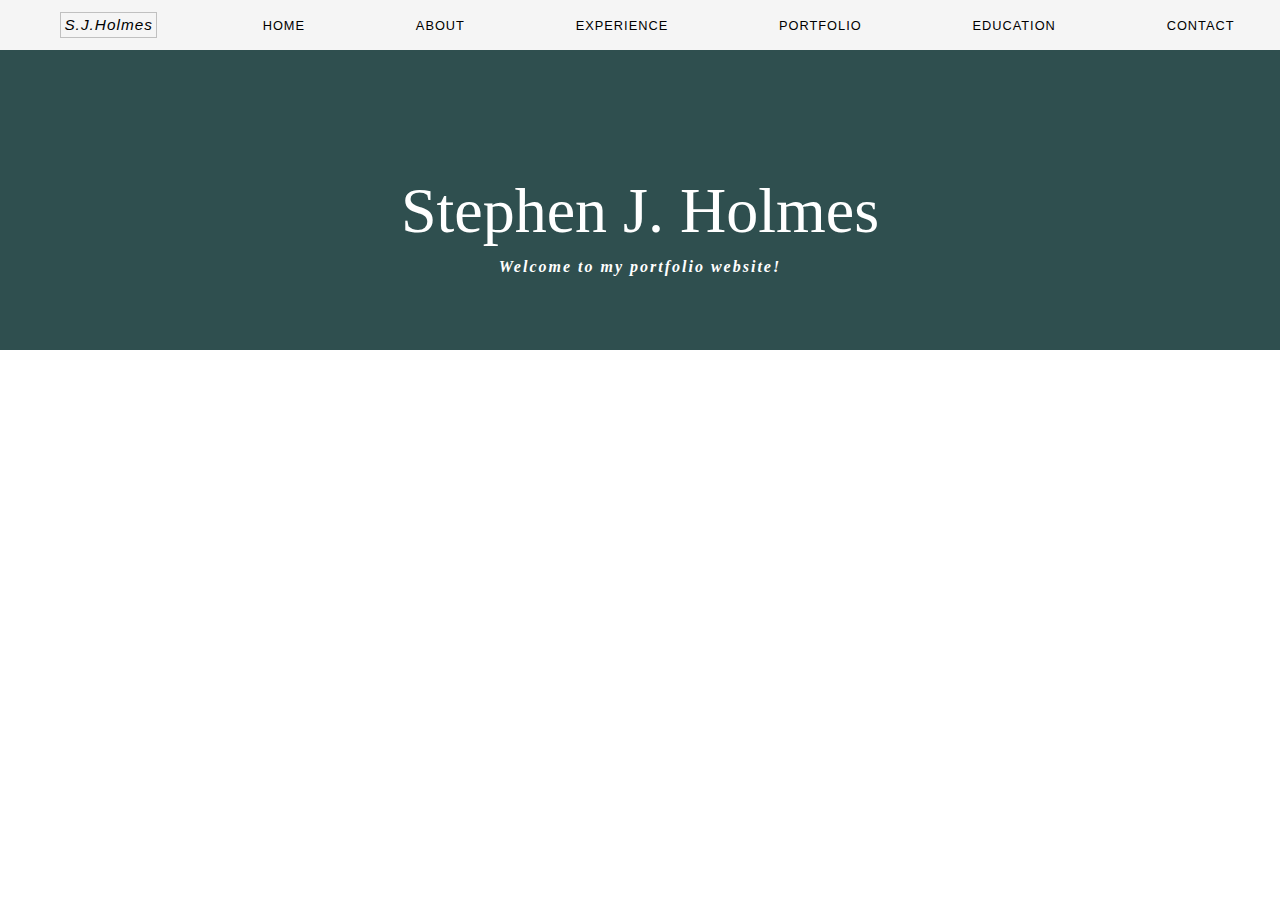
==== PortfolioWebsite/index.html @ 676b8929 "Basic Website Commit" ====
﻿<!DOCTYPE html>

<html lang="en">
<head>
    <meta charset="utf-8" />
    <title>TypeScript HTML App</title>
    <link rel="stylesheet" href="app.css" type="text/css" />
    <script src="app.js"></script>
    <script src="https://code.jquery.com/jquery-1.10.2.js"></script>
</head>
<body>
<div id="nav-placeholder"></div>

<script>
    $(function() {
        $("#nav-placeholder").load("NavigationBar.html");
    });
</script>

<div id="index-content">
    <div id="name">Stephen J. Holmes</div>
    <div id="welcome-message">Welcome to my portfolio website!</div>
</div>    
</body>
</html>
---- PortfolioWebsite/app.css ----
﻿body {
    font-family: Montserrat,"Helvetica Neue",Helvetica,Arial,sans-serif;
    margin: 0;
}

span {
    font-style: italic;
}

#index-content {
    background-color: darkslategrey;
    width: 100%;
    margin: 0;
    display: flex;
    flex-direction: column;
    justify-content: center;
    float: left;
    margin-top: 50px;
    text-align: center;
    height: 300px;
    font-family: "Volkhov",serif;
    color: white;
}

#name {
    font-size: 4em;
    padding-top: 50px;
}

#welcome-message {
    letter-spacing: 2px;
    padding-top: 10px;
    font-style: italic;
    font-weight: bold;
}
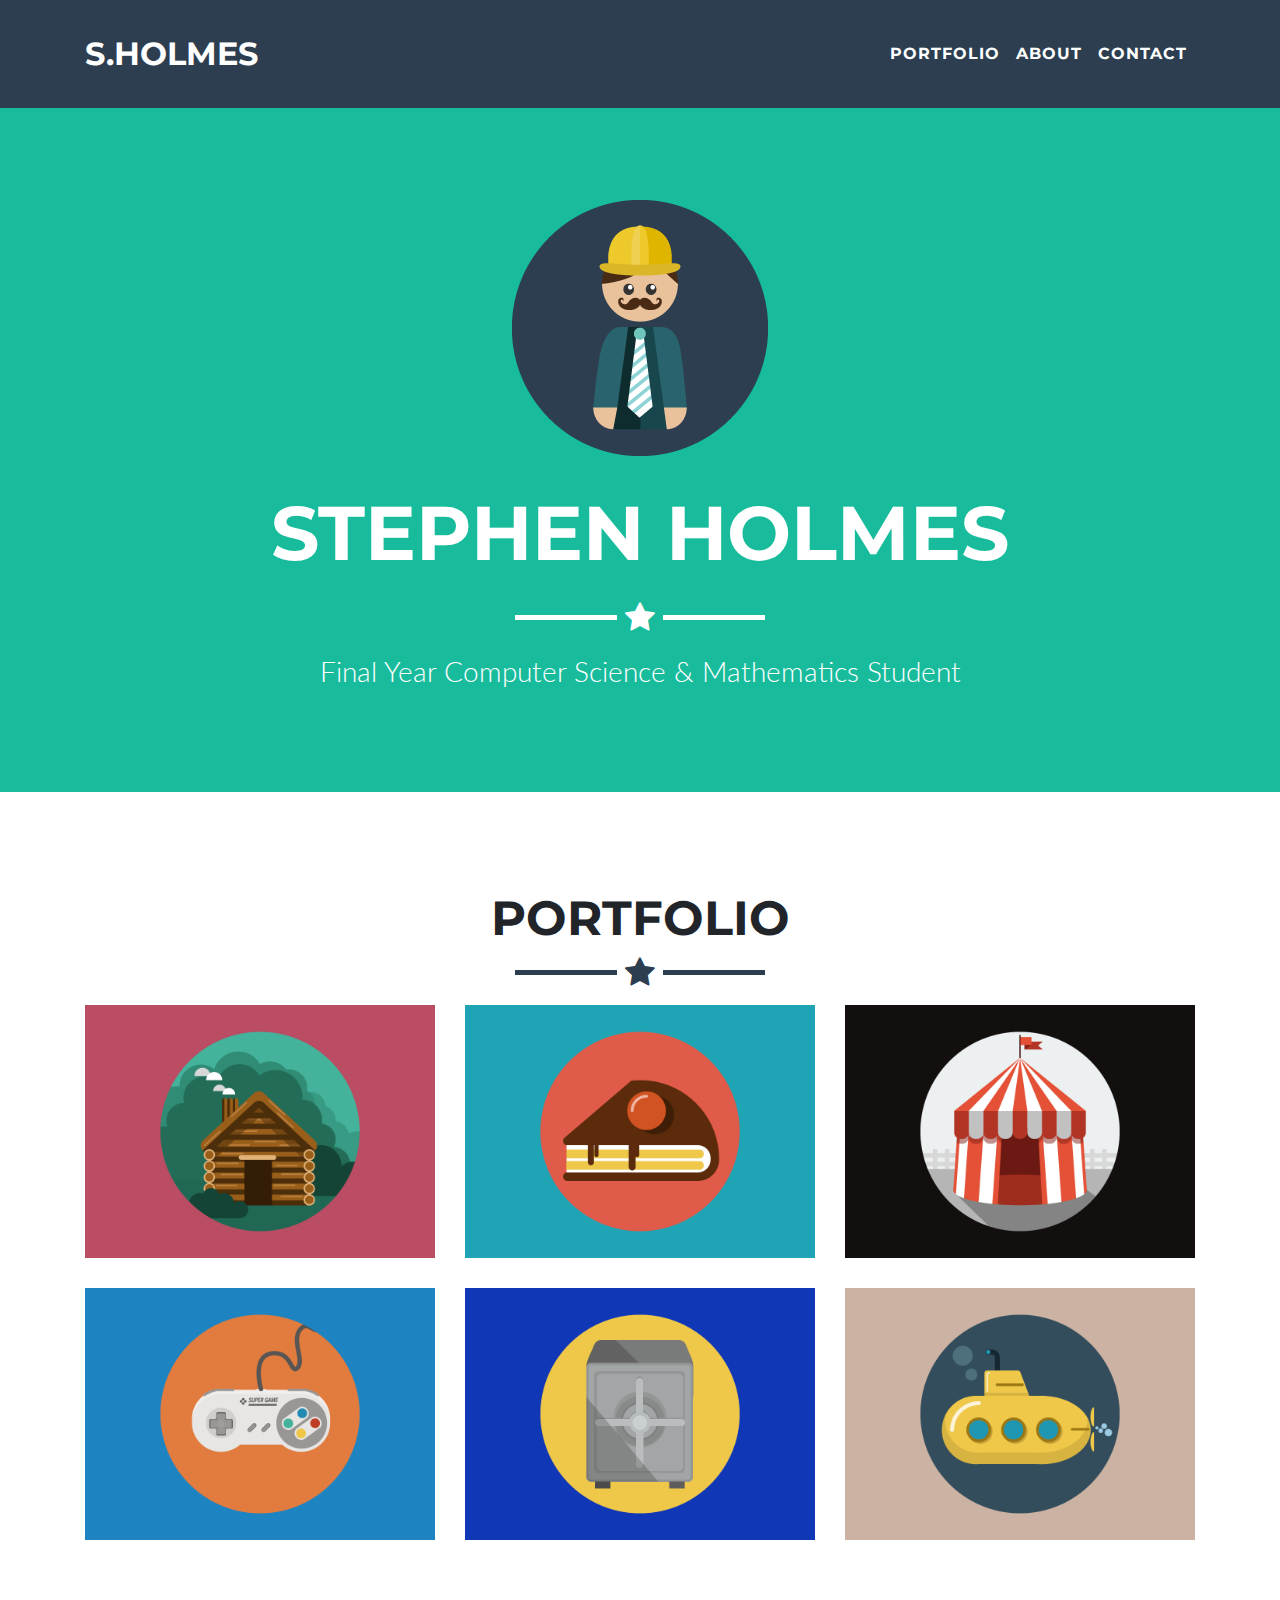
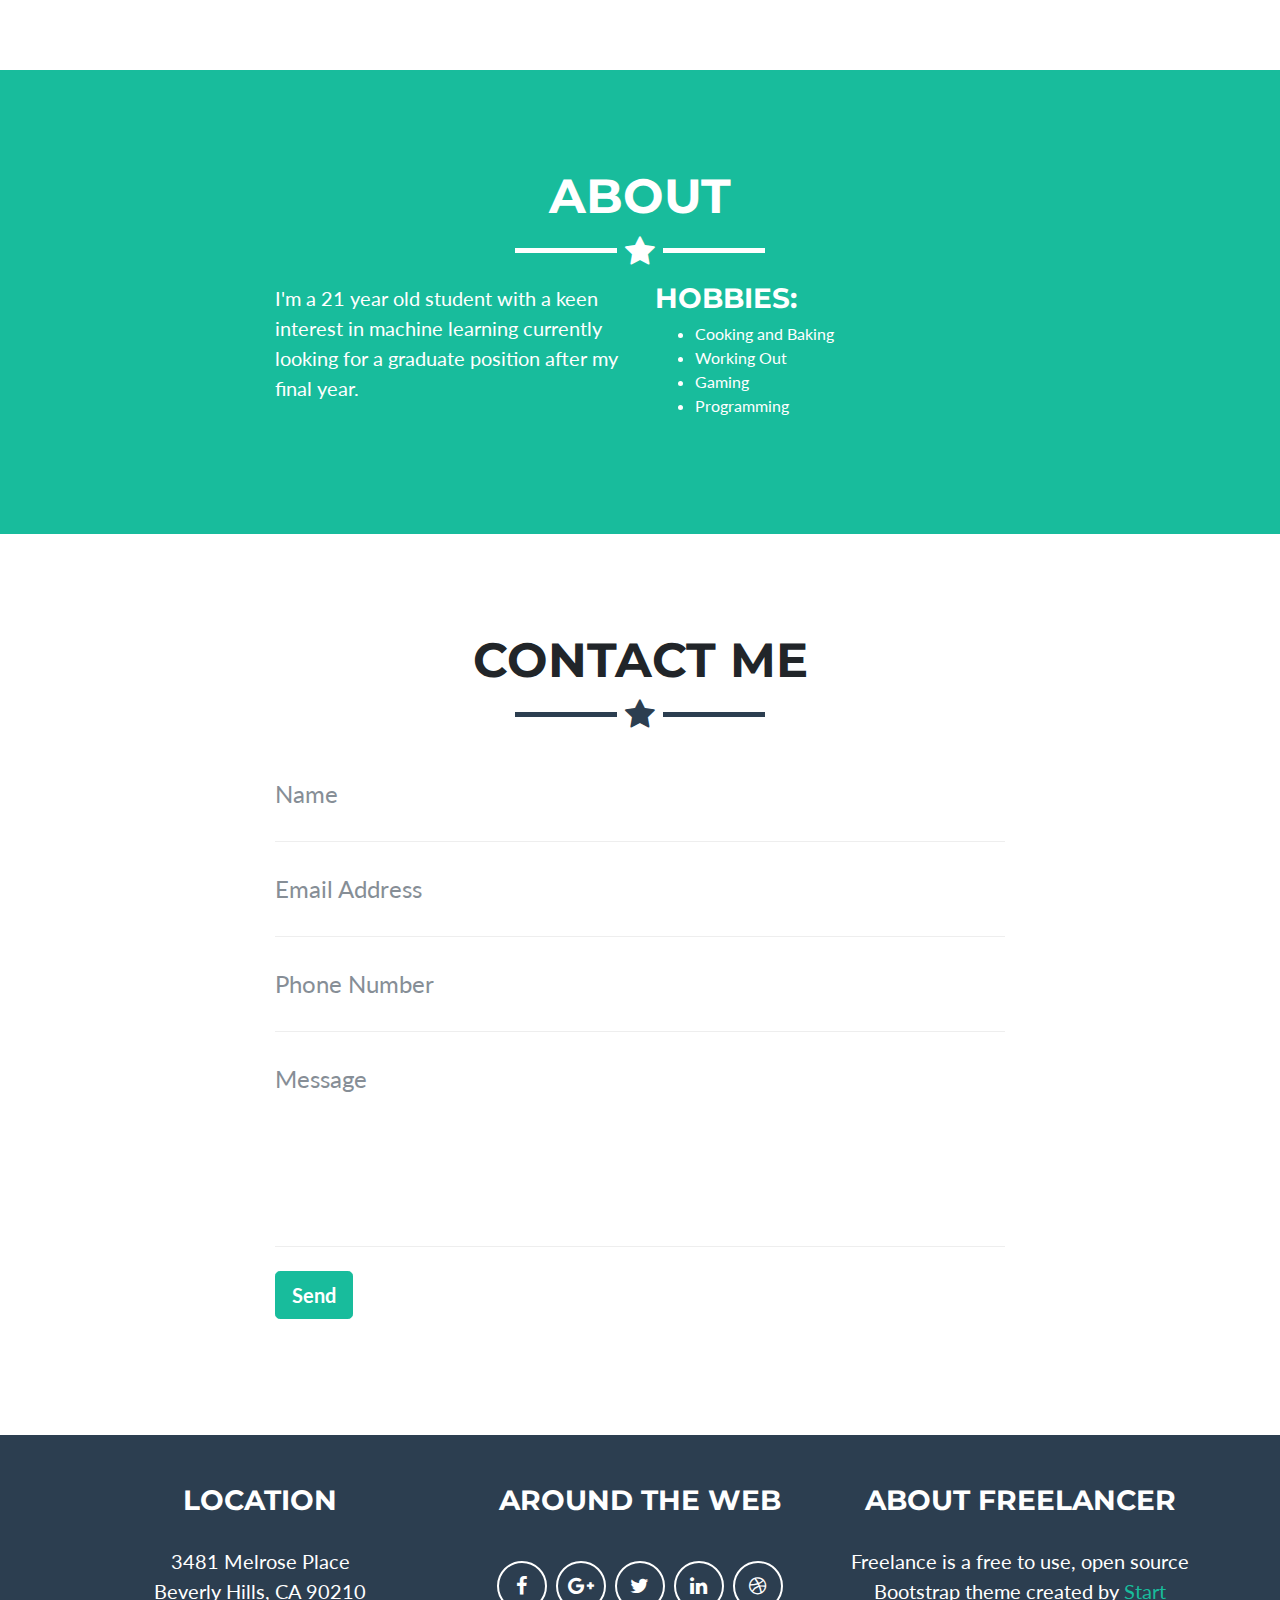
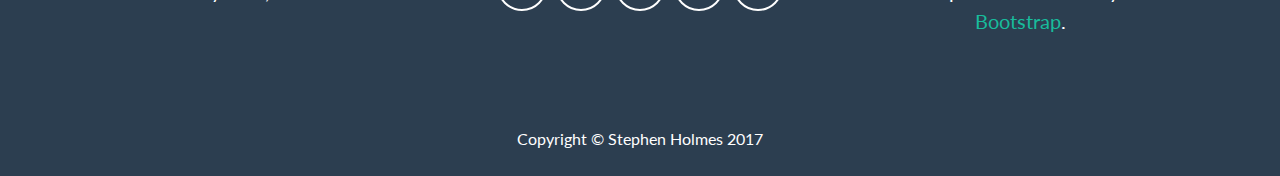
==== commit 1d38a784: "Basic template design" ====
--- a/PortfolioWebsite/index.html
+++ b/PortfolioWebsite/index.html
@@ -1,25 +1,554 @@
 ﻿<!DOCTYPE html>
-
 <html lang="en">
-<head>
-    <meta charset="utf-8" />
-    <title>TypeScript HTML App</title>
-    <link rel="stylesheet" href="app.css" type="text/css" />
-    <script src="app.js"></script>
-    <script src="https://code.jquery.com/jquery-1.10.2.js"></script>
-</head>
-<body>
-<div id="nav-placeholder"></div>
-
-<script>
-    $(function() {
-        $("#nav-placeholder").load("NavigationBar.html");
-    });
-</script>
-
-<div id="index-content">
-    <div id="name">Stephen J. Holmes</div>
-    <div id="welcome-message">Welcome to my portfolio website!</div>
-</div>    
-</body>
+
+  <head>
+
+    <meta charset="utf-8">
+    <meta name="viewport" content="width=device-width, initial-scale=1, shrink-to-fit=no">
+    <meta name="description" content="">
+    <meta name="author" content="">
+
+    <title>Freelancer - Start Bootstrap Theme</title>
+
+    <!-- Bootstrap core CSS -->
+    <link href="vendor/bootstrap/css/bootstrap.min.css" rel="stylesheet">
+
+    <!-- Custom fonts for this template -->
+    <link href="vendor/font-awesome/css/font-awesome.min.css" rel="stylesheet" type="text/css">
+    <link href="https://fonts.googleapis.com/css?family=Montserrat:400,700" rel="stylesheet" type="text/css">
+    <link href="https://fonts.googleapis.com/css?family=Lato:400,700,400italic,700italic" rel="stylesheet" type="text/css">
+
+    <!-- Custom styles for this template -->
+    <link href="css/freelancer.min.css" rel="stylesheet">
+
+  </head>
+
+  <body id="page-top">
+
+    <!-- Navigation -->
+    <nav class="navbar navbar-expand-lg navbar-light fixed-top" id="mainNav">
+      <div class="container">
+        <a class="navbar-brand js-scroll-trigger" href="#page-top">S.Holmes</a>
+        <button class="navbar-toggler navbar-toggler-right" type="button" data-toggle="collapse" data-target="#navbarResponsive" aria-controls="navbarResponsive" aria-expanded="false" aria-label="Toggle navigation">
+          Menu
+          <i class="fa fa-bars"></i>
+        </button>
+        <div class="collapse navbar-collapse" id="navbarResponsive">
+          <ul class="navbar-nav ml-auto">
+            <li class="nav-item">
+              <a class="nav-link js-scroll-trigger" href="#portfolio">Portfolio</a>
+            </li>
+            <li class="nav-item">
+              <a class="nav-link js-scroll-trigger" href="#about">About</a>
+            </li>
+            <li class="nav-item">
+              <a class="nav-link js-scroll-trigger" href="#contact">Contact</a>
+            </li>
+          </ul>
+        </div>
+      </div>
+    </nav>
+
+    <!-- Header -->
+    <header class="masthead">
+      <div class="container">
+        <img class="img-fluid" src="img/profile.png" alt="">
+        <div class="intro-text">
+          <span class="name">Stephen Holmes</span>
+          <hr class="star-light">
+          <span class="skills">Final Year Computer Science &amp; Mathematics Student</span>
+        </div>
+      </div>
+    </header>
+
+    <!-- Portfolio Grid Section -->
+    <section id="portfolio">
+      <div class="container">
+        <h2 class="text-center">Portfolio</h2>
+        <hr class="star-primary">
+        <div class="row">
+          <div class="col-sm-4 portfolio-item">
+            <a class="portfolio-link" href="#portfolioModal1" data-toggle="modal">
+              <div class="caption">
+                <div class="caption-content">
+                  <i class="fa fa-search-plus fa-3x"></i>
+                </div>
+              </div>
+              <img class="img-fluid" src="img/portfolio/cabin.png" alt="">
+            </a>
+          </div>
+          <div class="col-sm-4 portfolio-item">
+            <a class="portfolio-link" href="#portfolioModal2" data-toggle="modal">
+              <div class="caption">
+                <div class="caption-content">
+                  <i class="fa fa-search-plus fa-3x"></i>
+                </div>
+              </div>
+              <img class="img-fluid" src="img/portfolio/cake.png" alt="">
+            </a>
+          </div>
+          <div class="col-sm-4 portfolio-item">
+            <a class="portfolio-link" href="#portfolioModal3" data-toggle="modal">
+              <div class="caption">
+                <div class="caption-content">
+                  <i class="fa fa-search-plus fa-3x"></i>
+                </div>
+              </div>
+              <img class="img-fluid" src="img/portfolio/circus.png" alt="">
+            </a>
+          </div>
+          <div class="col-sm-4 portfolio-item">
+            <a class="portfolio-link" href="#portfolioModal4" data-toggle="modal">
+              <div class="caption">
+                <div class="caption-content">
+                  <i class="fa fa-search-plus fa-3x"></i>
+                </div>
+              </div>
+              <img class="img-fluid" src="img/portfolio/game.png" alt="">
+            </a>
+          </div>
+          <div class="col-sm-4 portfolio-item">
+            <a class="portfolio-link" href="#portfolioModal5" data-toggle="modal">
+              <div class="caption">
+                <div class="caption-content">
+                  <i class="fa fa-search-plus fa-3x"></i>
+                </div>
+              </div>
+              <img class="img-fluid" src="img/portfolio/safe.png" alt="">
+            </a>
+          </div>
+          <div class="col-sm-4 portfolio-item">
+            <a class="portfolio-link" href="#portfolioModal6" data-toggle="modal">
+              <div class="caption">
+                <div class="caption-content">
+                  <i class="fa fa-search-plus fa-3x"></i>
+                </div>
+              </div>
+              <img class="img-fluid" src="img/portfolio/submarine.png" alt="">
+            </a>
+          </div>
+        </div>
+      </div>
+    </section>
+
+    <!-- About Section -->
+    <section class="success" id="about">
+      <div class="container">
+        <h2 class="text-center">About</h2>
+        <hr class="star-light">
+        <div class="row">
+          <div class="col-lg-4 ml-auto">
+            <p>I'm a 21 year old student with a keen interest in machine learning currently looking for a graduate position after my final year.</p>
+          </div>
+          <div class="col-lg-4 mr-auto">
+            <h3>Hobbies:</h3>
+            <ul>
+                <li>Cooking and Baking</li>
+                <li>Working Out</li>
+                <li>Gaming</li>
+                <li>Programming</li>                
+            </ul>
+          </div>
+        </div>
+      </div>
+    </section>
+
+    <!-- Contact Section -->
+    <section id="contact">
+      <div class="container">
+        <h2 class="text-center">Contact Me</h2>
+        <hr class="star-primary">
+        <div class="row">
+          <div class="col-lg-8 mx-auto">
+            <!-- To configure the contact form email address, go to mail/contact_me.php and update the email address in the PHP file on line 19. -->
+            <!-- The form should work on most web servers, but if the form is not working you may need to configure your web server differently. -->
+            <form name="sentMessage" id="contactForm" novalidate>
+              <div class="control-group">
+                <div class="form-group floating-label-form-group controls">
+                  <label>Name</label>
+                  <input class="form-control" id="name" type="text" placeholder="Name" required data-validation-required-message="Please enter your name.">
+                  <p class="help-block text-danger"></p>
+                </div>
+              </div>
+              <div class="control-group">
+                <div class="form-group floating-label-form-group controls">
+                  <label>Email Address</label>
+                  <input class="form-control" id="email" type="email" placeholder="Email Address" required data-validation-required-message="Please enter your email address.">
+                  <p class="help-block text-danger"></p>
+                </div>
+              </div>
+              <div class="control-group">
+                <div class="form-group floating-label-form-group controls">
+                  <label>Phone Number</label>
+                  <input class="form-control" id="phone" type="tel" placeholder="Phone Number" required data-validation-required-message="Please enter your phone number.">
+                  <p class="help-block text-danger"></p>
+                </div>
+              </div>
+              <div class="control-group">
+                <div class="form-group floating-label-form-group controls">
+                  <label>Message</label>
+                  <textarea class="form-control" id="message" rows="5" placeholder="Message" required data-validation-required-message="Please enter a message."></textarea>
+                  <p class="help-block text-danger"></p>
+                </div>
+              </div>
+              <br>
+              <div id="success"></div>
+              <div class="form-group">
+                <button type="submit" class="btn btn-success btn-lg" id="sendMessageButton">Send</button>
+              </div>
+            </form>
+          </div>
+        </div>
+      </div>
+    </section>
+
+    <!-- Footer -->
+    <footer class="text-center">
+      <div class="footer-above">
+        <div class="container">
+          <div class="row">
+            <div class="footer-col col-md-4">
+              <h3>Location</h3>
+              <p>3481 Melrose Place
+                <br>Beverly Hills, CA 90210</p>
+            </div>
+            <div class="footer-col col-md-4">
+              <h3>Around the Web</h3>
+              <ul class="list-inline">
+                <li class="list-inline-item">
+                  <a class="btn-social btn-outline" href="#">
+                    <i class="fa fa-fw fa-facebook"></i>
+                  </a>
+                </li>
+                <li class="list-inline-item">
+                  <a class="btn-social btn-outline" href="#">
+                    <i class="fa fa-fw fa-google-plus"></i>
+                  </a>
+                </li>
+                <li class="list-inline-item">
+                  <a class="btn-social btn-outline" href="#">
+                    <i class="fa fa-fw fa-twitter"></i>
+                  </a>
+                </li>
+                <li class="list-inline-item">
+                  <a class="btn-social btn-outline" href="#">
+                    <i class="fa fa-fw fa-linkedin"></i>
+                  </a>
+                </li>
+                <li class="list-inline-item">
+                  <a class="btn-social btn-outline" href="#">
+                    <i class="fa fa-fw fa-dribbble"></i>
+                  </a>
+                </li>
+              </ul>
+            </div>
+            <div class="footer-col col-md-4">
+              <h3>About Freelancer</h3>
+              <p>Freelance is a free to use, open source Bootstrap theme created by
+                <a href="http://startbootstrap.com">Start Bootstrap</a>.</p>
+            </div>
+          </div>
+        </div>
+      </div>
+      <div class="footer-below">
+        <div class="container">
+          <div class="row">
+            <div class="col-lg-12">
+              Copyright &copy; Stephen Holmes 2017
+            </div>
+          </div>
+        </div>
+      </div>
+    </footer>
+
+    <!-- Scroll to Top Button (Only visible on small and extra-small screen sizes) -->
+    <div class="scroll-top d-lg-none">
+      <a class="btn btn-primary js-scroll-trigger" href="#page-top">
+        <i class="fa fa-chevron-up"></i>
+      </a>
+    </div>
+
+    <!-- Portfolio Modals -->
+    <div class="portfolio-modal modal fade" id="portfolioModal1" tabindex="-1" role="dialog" aria-hidden="true">
+      <div class="modal-dialog" role="document">
+        <div class="modal-content">
+          <div class="close-modal" data-dismiss="modal">
+            <div class="lr">
+              <div class="rl"></div>
+            </div>
+          </div>
+          <div class="container">
+            <div class="row">
+              <div class="col-lg-8 mx-auto">
+                <div class="modal-body">
+                  <h2>Project Title</h2>
+                  <hr class="star-primary">
+                  <img class="img-fluid img-centered" src="img/portfolio/cabin.png" alt="">
+                  <p>Use this area of the page to describe your project. The icon above is part of a free icon set by
+                    <a href="https://sellfy.com/p/8Q9P/jV3VZ/">Flat Icons</a>. On their website, you can download their free set with 16 icons, or you can purchase the entire set with 146 icons for only $12!</p>
+                  <ul class="list-inline item-details">
+                    <li>Client:
+                      <strong>
+                        <a href="http://startbootstrap.com">Start Bootstrap</a>
+                      </strong>
+                    </li>
+                    <li>Date:
+                      <strong>
+                        <a href="http://startbootstrap.com">April 2014</a>
+                      </strong>
+                    </li>
+                    <li>Service:
+                      <strong>
+                        <a href="http://startbootstrap.com">Web Development</a>
+                      </strong>
+                    </li>
+                  </ul>
+                  <button class="btn btn-success" type="button" data-dismiss="modal">
+                    <i class="fa fa-times"></i>
+                    Close</button>
+                </div>
+              </div>
+            </div>
+          </div>
+        </div>
+      </div>
+    </div>
+    <div class="portfolio-modal modal fade" id="portfolioModal2" tabindex="-1" role="dialog" aria-hidden="true">
+      <div class="modal-dialog" role="document">
+        <div class="modal-content">
+          <div class="close-modal" data-dismiss="modal">
+            <div class="lr">
+              <div class="rl"></div>
+            </div>
+          </div>
+          <div class="container">
+            <div class="row">
+              <div class="col-lg-8 mx-auto">
+                <div class="modal-body">
+                  <h2>Project Title</h2>
+                  <hr class="star-primary">
+                  <img class="img-fluid img-centered" src="img/portfolio/cake.png" alt="">
+                  <p>Use this area of the page to describe your project. The icon above is part of a free icon set by
+                    <a href="https://sellfy.com/p/8Q9P/jV3VZ/">Flat Icons</a>. On their website, you can download their free set with 16 icons, or you can purchase the entire set with 146 icons for only $12!</p>
+                  <ul class="list-inline item-details">
+                    <li>Client:
+                      <strong>
+                        <a href="http://startbootstrap.com">Start Bootstrap</a>
+                      </strong>
+                    </li>
+                    <li>Date:
+                      <strong>
+                        <a href="http://startbootstrap.com">April 2014</a>
+                      </strong>
+                    </li>
+                    <li>Service:
+                      <strong>
+                        <a href="http://startbootstrap.com">Web Development</a>
+                      </strong>
+                    </li>
+                  </ul>
+                  <button class="btn btn-success" type="button" data-dismiss="modal">
+                    <i class="fa fa-times"></i>
+                    Close</button>
+                </div>
+              </div>
+            </div>
+          </div>
+        </div>
+      </div>
+    </div>
+    <div class="portfolio-modal modal fade" id="portfolioModal3" tabindex="-1" role="dialog" aria-hidden="true">
+      <div class="modal-dialog" role="document">
+        <div class="modal-content">
+          <div class="close-modal" data-dismiss="modal">
+            <div class="lr">
+              <div class="rl"></div>
+            </div>
+          </div>
+          <div class="container">
+            <div class="row">
+              <div class="col-lg-8 mx-auto">
+                <div class="modal-body">
+                  <h2>Project Title</h2>
+                  <hr class="star-primary">
+                  <img class="img-fluid img-centered" src="img/portfolio/circus.png" alt="">
+                  <p>Use this area of the page to describe your project. The icon above is part of a free icon set by
+                    <a href="https://sellfy.com/p/8Q9P/jV3VZ/">Flat Icons</a>. On their website, you can download their free set with 16 icons, or you can purchase the entire set with 146 icons for only $12!</p>
+                  <ul class="list-inline item-details">
+                    <li>Client:
+                      <strong>
+                        <a href="http://startbootstrap.com">Start Bootstrap</a>
+                      </strong>
+                    </li>
+                    <li>Date:
+                      <strong>
+                        <a href="http://startbootstrap.com">April 2014</a>
+                      </strong>
+                    </li>
+                    <li>Service:
+                      <strong>
+                        <a href="http://startbootstrap.com">Web Development</a>
+                      </strong>
+                    </li>
+                  </ul>
+                  <button class="btn btn-success" type="button" data-dismiss="modal">
+                    <i class="fa fa-times"></i>
+                    Close</button>
+                </div>
+              </div>
+            </div>
+          </div>
+        </div>
+      </div>
+    </div>
+    <div class="portfolio-modal modal fade" id="portfolioModal4" tabindex="-1" role="dialog" aria-hidden="true">
+      <div class="modal-dialog" role="document">
+        <div class="modal-content">
+          <div class="close-modal" data-dismiss="modal">
+            <div class="lr">
+              <div class="rl"></div>
+            </div>
+          </div>
+          <div class="container">
+            <div class="row">
+              <div class="col-lg-8 mx-auto">
+                <div class="modal-body">
+                  <h2>Project Title</h2>
+                  <hr class="star-primary">
+                  <img class="img-fluid img-centered" src="img/portfolio/game.png" alt="">
+                  <p>Use this area of the page to describe your project. The icon above is part of a free icon set by
+                    <a href="https://sellfy.com/p/8Q9P/jV3VZ/">Flat Icons</a>. On their website, you can download their free set with 16 icons, or you can purchase the entire set with 146 icons for only $12!</p>
+                  <ul class="list-inline item-details">
+                    <li>Client:
+                      <strong>
+                        <a href="http://startbootstrap.com">Start Bootstrap</a>
+                      </strong>
+                    </li>
+                    <li>Date:
+                      <strong>
+                        <a href="http://startbootstrap.com">April 2014</a>
+                      </strong>
+                    </li>
+                    <li>Service:
+                      <strong>
+                        <a href="http://startbootstrap.com">Web Development</a>
+                      </strong>
+                    </li>
+                  </ul>
+                  <button class="btn btn-success" type="button" data-dismiss="modal">
+                    <i class="fa fa-times"></i>
+                    Close</button>
+                </div>
+              </div>
+            </div>
+          </div>
+        </div>
+      </div>
+    </div>
+    <div class="portfolio-modal modal fade" id="portfolioModal5" tabindex="-1" role="dialog" aria-hidden="true">
+      <div class="modal-dialog" role="document">
+        <div class="modal-content">
+          <div class="close-modal" data-dismiss="modal">
+            <div class="lr">
+              <div class="rl"></div>
+            </div>
+          </div>
+          <div class="container">
+            <div class="row">
+              <div class="col-lg-8 mx-auto">
+                <div class="modal-body">
+                  <h2>Project Title</h2>
+                  <hr class="star-primary">
+                  <img class="img-fluid img-centered" src="img/portfolio/safe.png" alt="">
+                  <p>Use this area of the page to describe your project. The icon above is part of a free icon set by
+                    <a href="https://sellfy.com/p/8Q9P/jV3VZ/">Flat Icons</a>. On their website, you can download their free set with 16 icons, or you can purchase the entire set with 146 icons for only $12!</p>
+                  <ul class="list-inline item-details">
+                    <li>Client:
+                      <strong>
+                        <a href="http://startbootstrap.com">Start Bootstrap</a>
+                      </strong>
+                    </li>
+                    <li>Date:
+                      <strong>
+                        <a href="http://startbootstrap.com">April 2014</a>
+                      </strong>
+                    </li>
+                    <li>Service:
+                      <strong>
+                        <a href="http://startbootstrap.com">Web Development</a>
+                      </strong>
+                    </li>
+                  </ul>
+                  <button class="btn btn-success" type="button" data-dismiss="modal">
+                    <i class="fa fa-times"></i>
+                    Close</button>
+                </div>
+              </div>
+            </div>
+          </div>
+        </div>
+      </div>
+    </div>
+    <div class="portfolio-modal modal fade" id="portfolioModal6" tabindex="-1" role="dialog" aria-hidden="true">
+      <div class="modal-dialog" role="document">
+        <div class="modal-content">
+          <div class="close-modal" data-dismiss="modal">
+            <div class="lr">
+              <div class="rl"></div>
+            </div>
+          </div>
+          <div class="container">
+            <div class="row">
+              <div class="col-lg-8 mx-auto">
+                <div class="modal-body">
+                  <h2>Project Title</h2>
+                  <hr class="star-primary">
+                  <img class="img-fluid img-centered" src="img/portfolio/submarine.png" alt="">
+                  <p>Use this area of the page to describe your project. The icon above is part of a free icon set by
+                    <a href="https://sellfy.com/p/8Q9P/jV3VZ/">Flat Icons</a>. On their website, you can download their free set with 16 icons, or you can purchase the entire set with 146 icons for only $12!</p>
+                  <ul class="list-inline item-details">
+                    <li>Client:
+                      <strong>
+                        <a href="http://startbootstrap.com">Start Bootstrap</a>
+                      </strong>
+                    </li>
+                    <li>Date:
+                      <strong>
+                        <a href="http://startbootstrap.com">April 2014</a>
+                      </strong>
+                    </li>
+                    <li>Service:
+                      <strong>
+                        <a href="http://startbootstrap.com">Web Development</a>
+                      </strong>
+                    </li>
+                  </ul>
+                  <button class="btn btn-success" type="button" data-dismiss="modal">
+                    <i class="fa fa-times"></i>
+                    Close</button>
+                </div>
+              </div>
+            </div>
+          </div>
+        </div>
+      </div>
+    </div>
+
+    <!-- Bootstrap core JavaScript -->
+    <script src="vendor/jquery/jquery.min.js"></script>
+    <script src="vendor/popper/popper.min.js"></script>
+    <script src="vendor/bootstrap/js/bootstrap.min.js"></script>
+
+    <!-- Plugin JavaScript -->
+    <script src="vendor/jquery-easing/jquery.easing.min.js"></script>
+
+    <!-- Contact Form JavaScript -->
+    <script src="js/jqBootstrapValidation.js"></script>
+    <script src="js/contact_me.js"></script>
+
+    <!-- Custom scripts for this template -->
+    <script src="js/freelancer.min.js"></script>
+
+  </body>
+
 </html>
--- a/PortfolioWebsite/css/freelancer.min.css
+++ b/PortfolioWebsite/css/freelancer.min.css
@@ -0,0 +1,5 @@
+/*!
+ * Start Bootstrap - Freelancer v4.0.0-beta (http://startbootstrap.com/template-overviews/freelancer)
+ * Copyright 2013-2017 Start Bootstrap
+ * Licensed under MIT (https://github.com/BlackrockDigital/startbootstrap-freelancer/blob/master/LICENSE)
+ */body{font-family:Lato,'Helvetica Neue',Helvetica,Arial,sans-serif;overflow-x:hidden}p{font-size:20px}p.small{font-size:16px}a,a.active,a:active,a:focus,a:hover{color:#18bc9c;outline:0}h1,h2,h3,h4,h5,h6{font-family:Montserrat,'Helvetica Neue',Helvetica,Arial,sans-serif;font-weight:700;text-transform:uppercase}hr.star-light,hr.star-primary{max-width:250px;margin:25px auto 30px;padding:0;text-align:center;border:none;border-top:solid 5px}hr.star-light:after,hr.star-primary:after{font-family:FontAwesome;font-size:2em;position:relative;top:-.8em;display:inline-block;padding:0 .25em;content:'\f005'}hr.star-light{border-color:#fff}hr.star-light:after{color:#fff;background-color:#18bc9c}hr.star-primary{border-color:#2c3e50}hr.star-primary:after{color:#2c3e50;background-color:#fff}.img-centered{margin:0 auto}section{padding:100px 0}section h2{font-size:3em;margin:0}section.success{color:#fff;background:#18bc9c}@media (max-width:767px){section{padding:75px 0}section.first{padding-top:75px}}.scroll-top{position:fixed;z-index:1049;right:2%;bottom:2%;width:50px;height:50px}.scroll-top .btn{font-size:16px;line-height:28px;width:50px;height:50px;text-align:center;border-radius:100%}.scroll-top .btn:focus{outline:0}#mainNav{font-family:Montserrat,'Helvetica Neue',Helvetica,Arial,sans-serif;font-weight:700;text-transform:uppercase;border:none;background:#2c3e50}#mainNav a:focus{outline:0}#mainNav .navbar-brand{font-size:1.1rem;color:#fff}#mainNav .navbar-brand.active,#mainNav .navbar-brand:active,#mainNav .navbar-brand:focus,#mainNav .navbar-brand:hover{color:#fff}#mainNav .navbar-nav{letter-spacing:1px}#mainNav .navbar-nav li.nav-item a.nav-link{color:#fff}#mainNav .navbar-nav li.nav-item a.nav-link:hover{color:#18bc9c;outline:0}#mainNav .navbar-nav li.nav-item a.nav-link:active,#mainNav .navbar-nav li.nav-item a.nav-link:focus{color:#fff}#mainNav .navbar-toggler{font-size:14px;padding:11px;text-transform:uppercase;color:#fff;border-color:#fff}#mainNav .navbar-toggler:focus,#mainNav .navbar-toggler:hover{color:#fff;border-color:#18bc9c;background-color:#18bc9c}@media (min-width:992px){#mainNav{padding-top:25px;padding-bottom:25px;-webkit-transition:padding-top .3s,padding-bottom .3s;-moz-transition:padding-top .3s,padding-bottom .3s;transition:padding-top .3s,padding-bottom .3s}#mainNav .navbar-brand{font-size:2em;-webkit-transition:all .3s;-moz-transition:all .3s;transition:all .3s}#mainNav .navbar-nav>li.nav-item>a.nav-link.active{color:#fff;border-radius:3px;background:#18bc9c}#mainNav .navbar-nav>li.nav-item>a.nav-link.active:active,#mainNav .navbar-nav>li.nav-item>a.nav-link.active:focus,#mainNav .navbar-nav>li.nav-item>a.nav-link.active:hover{color:#fff;background:#18bc9c}#mainNav.navbar-shrink{padding-top:10px;padding-bottom:10px}#mainNav.navbar-shrink .navbar-brand{font-size:1.5em}}header.masthead{padding-top:100px;padding-bottom:50px;text-align:center;color:#fff;background:#18bc9c}header.masthead img{display:block;margin:0 auto 20px}header.masthead .intro-text .name{font-family:Montserrat,'Helvetica Neue',Helvetica,Arial,sans-serif;font-size:2em;font-weight:700;display:block;text-transform:uppercase}header.masthead .intro-text .skills{font-size:1.25em;font-weight:300}@media (min-width:768px){header.masthead{padding-top:200px;padding-bottom:100px}header.masthead .intro-text .name{font-size:4.75em}header.masthead .intro-text .skills{font-size:1.75em}}#portfolio .portfolio-item{right:0;margin:0 0 15px}#portfolio .portfolio-item .portfolio-link{position:relative;display:block;max-width:400px;margin:0 auto;cursor:pointer}#portfolio .portfolio-item .portfolio-link .caption{position:absolute;width:100%;height:100%;-webkit-transition:all ease .5s;-moz-transition:all ease .5s;transition:all ease .5s;opacity:0;background:rgba(24,188,156,.9)}#portfolio .portfolio-item .portfolio-link .caption:hover{opacity:1}#portfolio .portfolio-item .portfolio-link .caption .caption-content{font-size:20px;position:absolute;top:50%;width:100%;height:20px;margin-top:-12px;text-align:center;color:#fff}#portfolio .portfolio-item .portfolio-link .caption .caption-content i{margin-top:-12px}#portfolio .portfolio-item .portfolio-link .caption .caption-content h3,#portfolio .portfolio-item .portfolio-link .caption .caption-content h4{margin:0}#portfolio *{z-index:2}@media (min-width:767px){#portfolio .portfolio-item{margin:0 0 30px}}.portfolio-modal .modal-dialog{max-width:100%;min-height:100%;margin:0;padding:0;text-align:center;border:none;border-radius:0;background-clip:border-box;-webkit-box-shadow:none;box-shadow:none}.portfolio-modal .modal-dialog .modal-content{padding:100px 0;border:0;border-radius:0}.portfolio-modal .modal-dialog .modal-content h2{font-size:3em;margin:0}.portfolio-modal .modal-dialog .modal-content img{margin-bottom:30px}.portfolio-modal .modal-dialog .modal-content .item-details{margin:30px 0}.portfolio-modal .close-modal{position:absolute;top:25px;right:25px;width:75px;height:75px;cursor:pointer;background-color:transparent}.portfolio-modal .close-modal:hover{opacity:.3}.portfolio-modal .close-modal .lr{z-index:1051;width:1px;height:75px;margin-left:35px;-webkit-transform:rotate(45deg);-ms-transform:rotate(45deg);transform:rotate(45deg);background-color:#2c3e50}.portfolio-modal .close-modal .lr .rl{z-index:1052;width:1px;height:75px;-webkit-transform:rotate(90deg);-ms-transform:rotate(90deg);transform:rotate(90deg);background-color:#2c3e50}.portfolio-modal .modal-backdrop{display:none;opacity:0}.floating-label-form-group{position:relative;margin-bottom:0;padding-bottom:.5em;border-bottom:1px solid #eee}.floating-label-form-group input,.floating-label-form-group textarea{font-size:1.5em;position:relative;z-index:1;padding-right:0;padding-left:0;resize:none;border:none;border-radius:0;background:0 0;box-shadow:none!important}.floating-label-form-group label{font-size:.85em;line-height:1.764705882em;position:relative;z-index:0;top:2em;display:block;margin:0;-webkit-transition:top .3s ease,opacity .3s ease;-moz-transition:top .3s ease,opacity .3s ease;-ms-transition:top .3s ease,opacity .3s ease;transition:top .3s ease,opacity .3s ease;vertical-align:middle;vertical-align:baseline;opacity:0}.floating-label-form-group:not(:first-child){padding-left:14px;border-left:1px solid #eee}.floating-label-form-group-with-value label{top:0;opacity:1}.floating-label-form-group-with-focus label{color:#18bc9c}form .row:first-child .floating-label-form-group{border-top:1px solid #eee}footer{color:#fff}footer h3{margin-bottom:30px}footer .footer-above{padding-top:50px;background-color:#2c3e50}footer .footer-col{margin-bottom:50px}footer .footer-below{padding:25px 0;background-color:#2c3e50}.btn-outline{font-size:20px;margin-top:15px;transition:all .3s ease-in-out;color:#fff;border:solid 2px #fff;background:0 0}.btn-outline.active,.btn-outline:active,.btn-outline:focus,.btn-outline:hover{color:#18bc9c;border:solid 2px #fff;background:#fff}.btn-primary{font-weight:700;color:#fff;border-color:#2c3e50;background-color:#2c3e50}.btn-primary.focus,.btn-primary:focus{color:#fff;border-color:#000;background-color:#1a252f}.btn-primary:hover{color:#fff;border-color:#161f29;background-color:#1a252f}.btn-primary.active,.btn-primary:active,.open>.btn-primary.dropdown-toggle{color:#fff;border-color:#161f29;background-color:#1a252f}.btn-primary.active.focus,.btn-primary.active:focus,.btn-primary.active:hover,.btn-primary:active.focus,.btn-primary:active:focus,.btn-primary:active:hover,.open>.btn-primary.dropdown-toggle.focus,.open>.btn-primary.dropdown-toggle:focus,.open>.btn-primary.dropdown-toggle:hover{color:#fff;border-color:#000;background-color:#0d1318}.btn-primary.active,.btn-primary:active,.open>.btn-primary.dropdown-toggle{background-image:none}.btn-primary.disabled.focus,.btn-primary.disabled:focus,.btn-primary.disabled:hover,.btn-primary[disabled].focus,.btn-primary[disabled]:focus,.btn-primary[disabled]:hover,fieldset[disabled] .btn-primary.focus,fieldset[disabled] .btn-primary:focus,fieldset[disabled] .btn-primary:hover{border-color:#2c3e50;background-color:#2c3e50}.btn-primary .badge{color:#2c3e50;background-color:#fff}.btn-success{font-weight:700;color:#fff;border-color:#18bc9c;background-color:#18bc9c}.btn-success.focus,.btn-success:focus{color:#fff;border-color:#0a4b3e;background-color:#128f76}.btn-success:hover{color:#fff;border-color:#11866f;background-color:#128f76}.btn-success.active,.btn-success:active,.open>.btn-success.dropdown-toggle{color:#fff;border-color:#11866f;background-color:#128f76}.btn-success.active.focus,.btn-success.active:focus,.btn-success.active:hover,.btn-success:active.focus,.btn-success:active:focus,.btn-success:active:hover,.open>.btn-success.dropdown-toggle.focus,.open>.btn-success.dropdown-toggle:focus,.open>.btn-success.dropdown-toggle:hover{color:#fff;border-color:#0a4b3e;background-color:#0e6f5c}.btn-success.active,.btn-success:active,.open>.btn-success.dropdown-toggle{background-image:none}.btn-success.disabled.focus,.btn-success.disabled:focus,.btn-success.disabled:hover,.btn-success[disabled].focus,.btn-success[disabled]:focus,.btn-success[disabled]:hover,fieldset[disabled] .btn-success.focus,fieldset[disabled] .btn-success:focus,fieldset[disabled] .btn-success:hover{border-color:#18bc9c;background-color:#18bc9c}.btn-success .badge{color:#18bc9c;background-color:#fff}.btn-social{font-size:20px;line-height:45px;display:inline-block;width:50px;height:50px;text-align:center;border:2px solid #fff;border-radius:100%}.btn.active,.btn:active,.btn:focus{outline:0}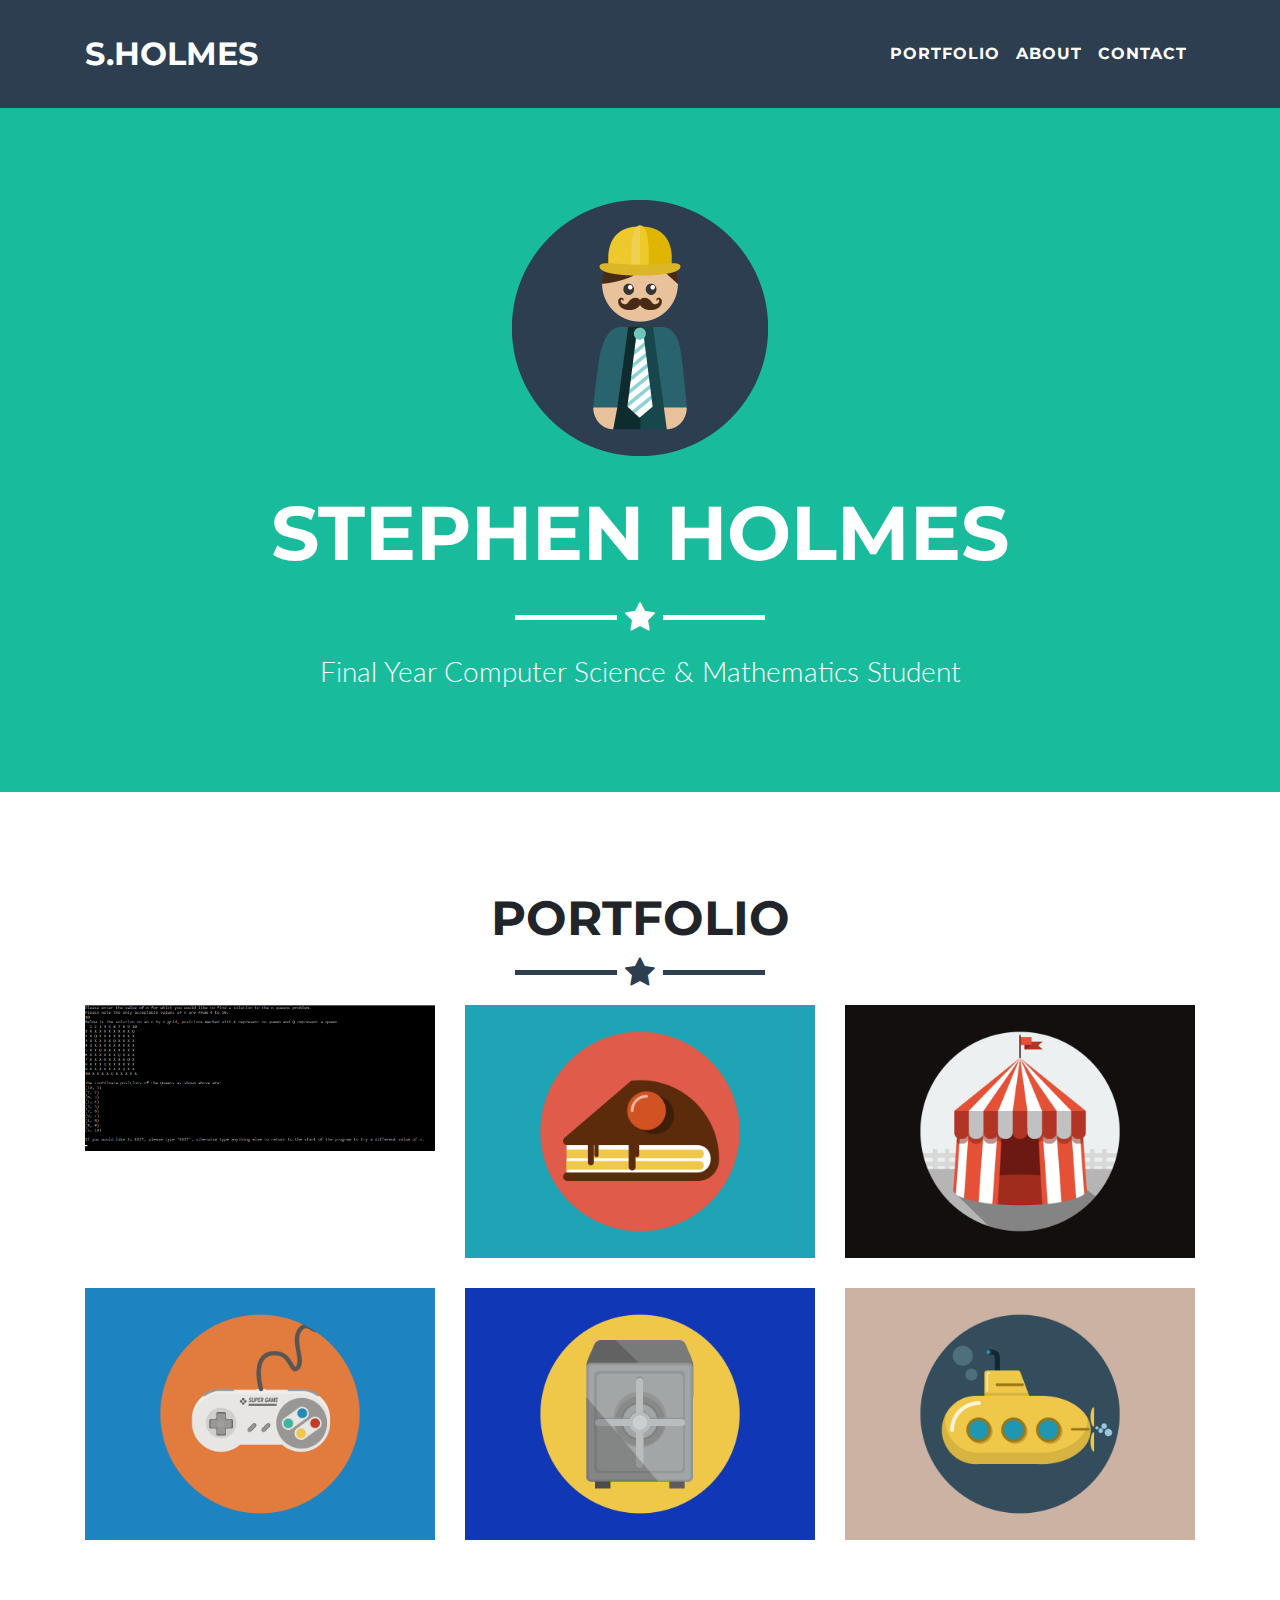
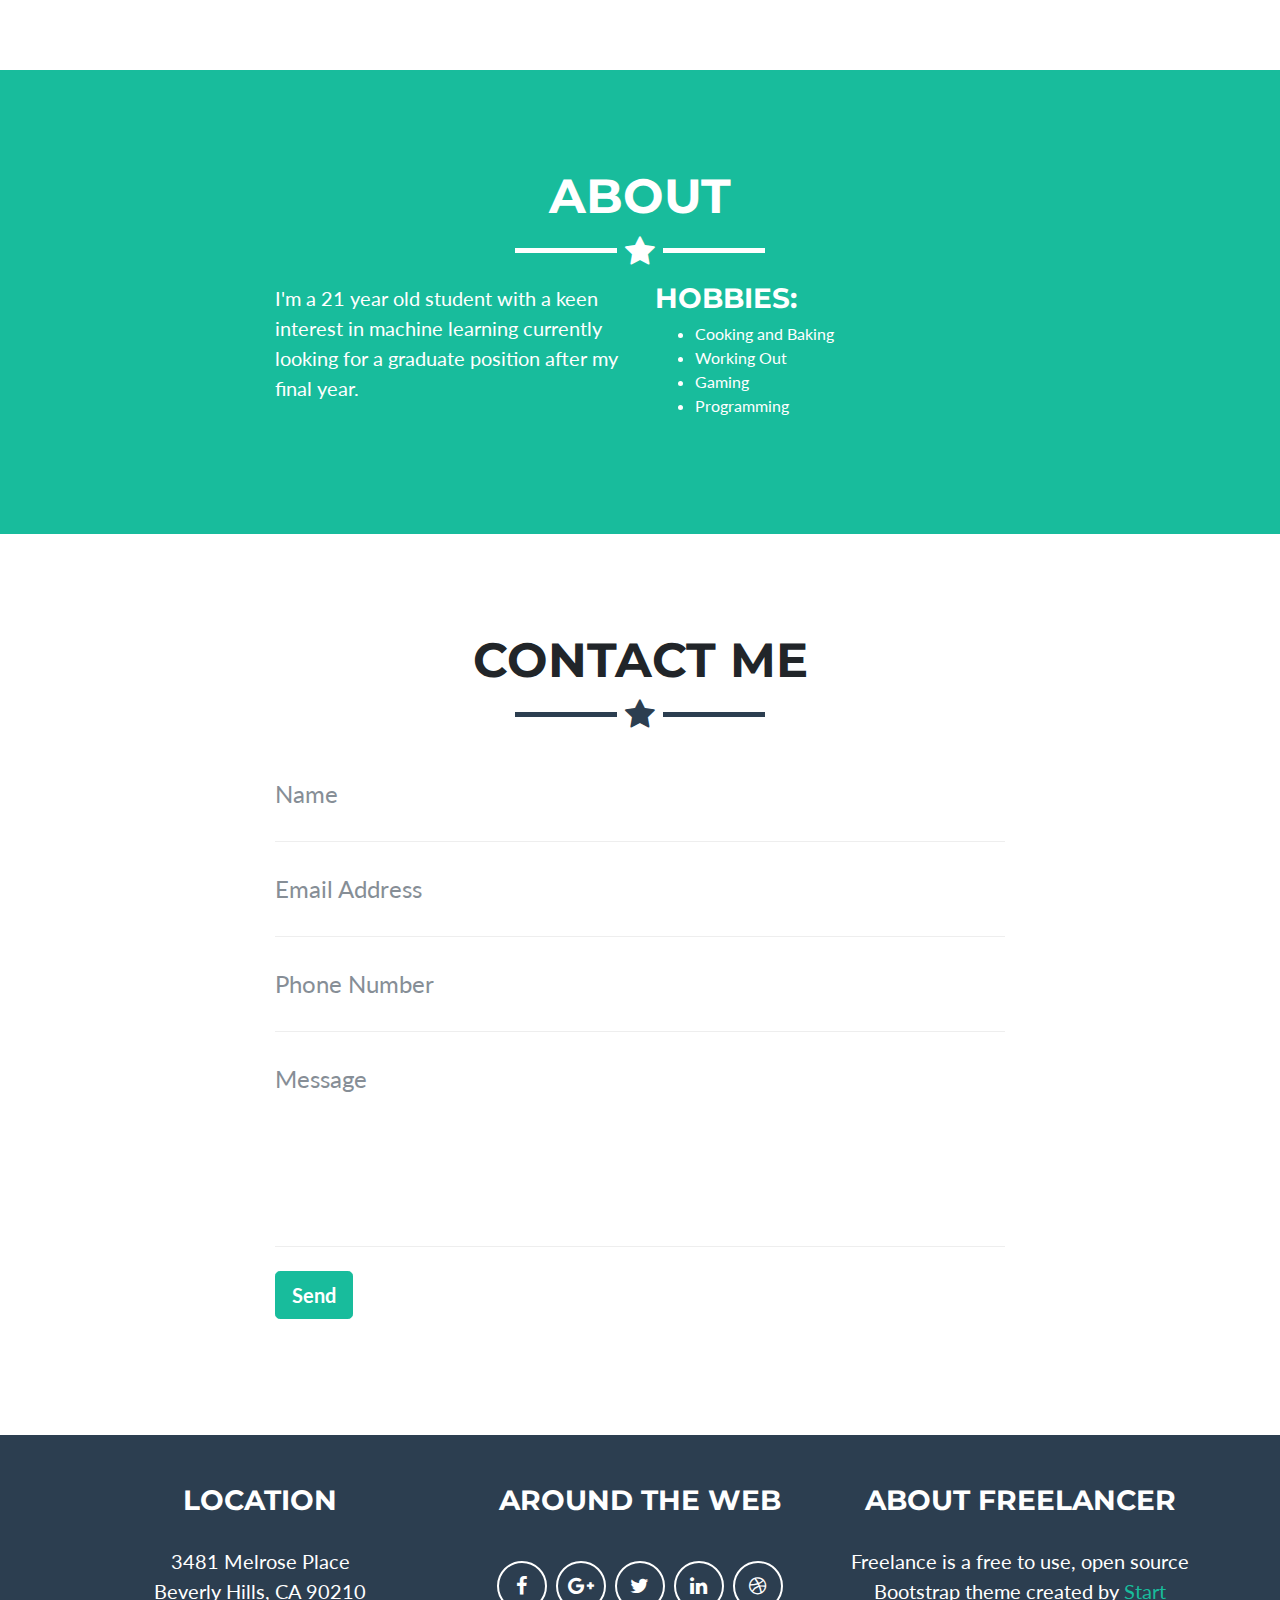
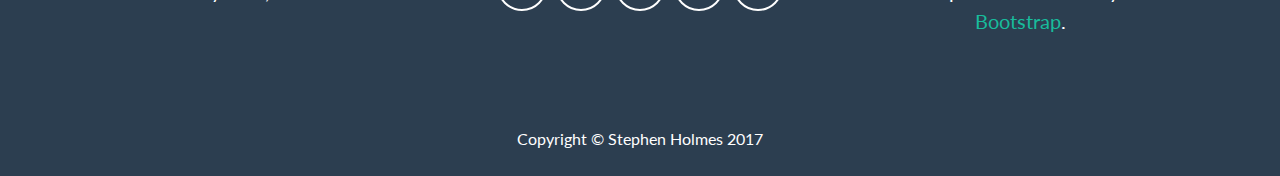
==== commit b0b2c0c9: "Adding the N-Queens problem to the portfolio" ====
--- a/PortfolioWebsite/index.html
+++ b/PortfolioWebsite/index.html
@@ -74,7 +74,7 @@
                   <i class="fa fa-search-plus fa-3x"></i>
                 </div>
               </div>
-              <img class="img-fluid" src="img/portfolio/cabin.png" alt="">
+              <img class="img-fluid" src="img/portfolio/NQueensProblem.png" alt="">
             </a>
           </div>
           <div class="col-sm-4 portfolio-item">
@@ -281,28 +281,11 @@
             <div class="row">
               <div class="col-lg-8 mx-auto">
                 <div class="modal-body">
-                  <h2>Project Title</h2>
+                  <h2>N-Queens Problem</h2>
                   <hr class="star-primary">
-                  <img class="img-fluid img-centered" src="img/portfolio/cabin.png" alt="">
-                  <p>Use this area of the page to describe your project. The icon above is part of a free icon set by
-                    <a href="https://sellfy.com/p/8Q9P/jV3VZ/">Flat Icons</a>. On their website, you can download their free set with 16 icons, or you can purchase the entire set with 146 icons for only $12!</p>
-                  <ul class="list-inline item-details">
-                    <li>Client:
-                      <strong>
-                        <a href="http://startbootstrap.com">Start Bootstrap</a>
-                      </strong>
-                    </li>
-                    <li>Date:
-                      <strong>
-                        <a href="http://startbootstrap.com">April 2014</a>
-                      </strong>
-                    </li>
-                    <li>Service:
-                      <strong>
-                        <a href="http://startbootstrap.com">Web Development</a>
-                      </strong>
-                    </li>
-                  </ul>
+                  <img class="img-fluid img-centered" src="img/portfolio/NQueensProblem.png" alt="">
+                  <p>The N-Queens problem involves places N queens on an N x N chessboard in a way such that they won't be in conflict with eachother.</p>
+                  <p> This project was coursework for my Artifical Intelligence module, the solution was for values 4 <= N <= 10.</p>
                   <button class="btn btn-success" type="button" data-dismiss="modal">
                     <i class="fa fa-times"></i>
                     Close</button>
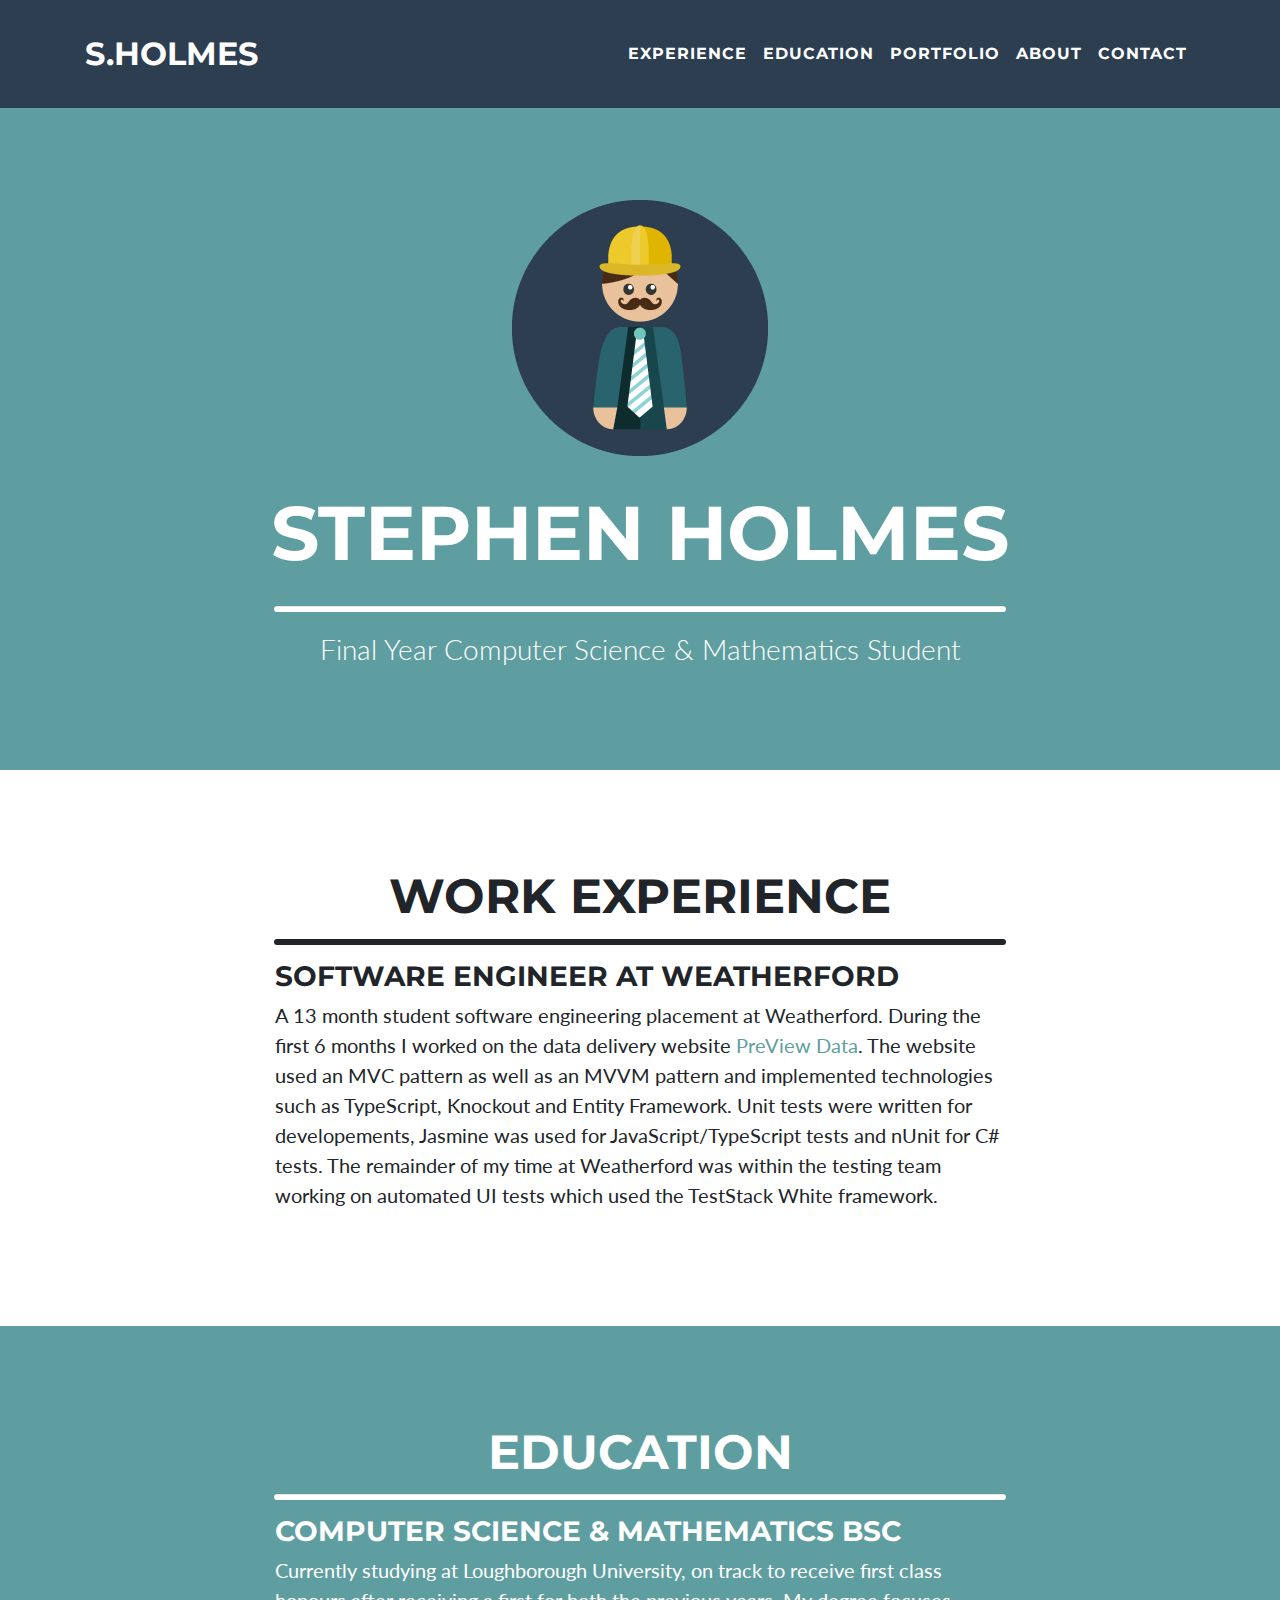
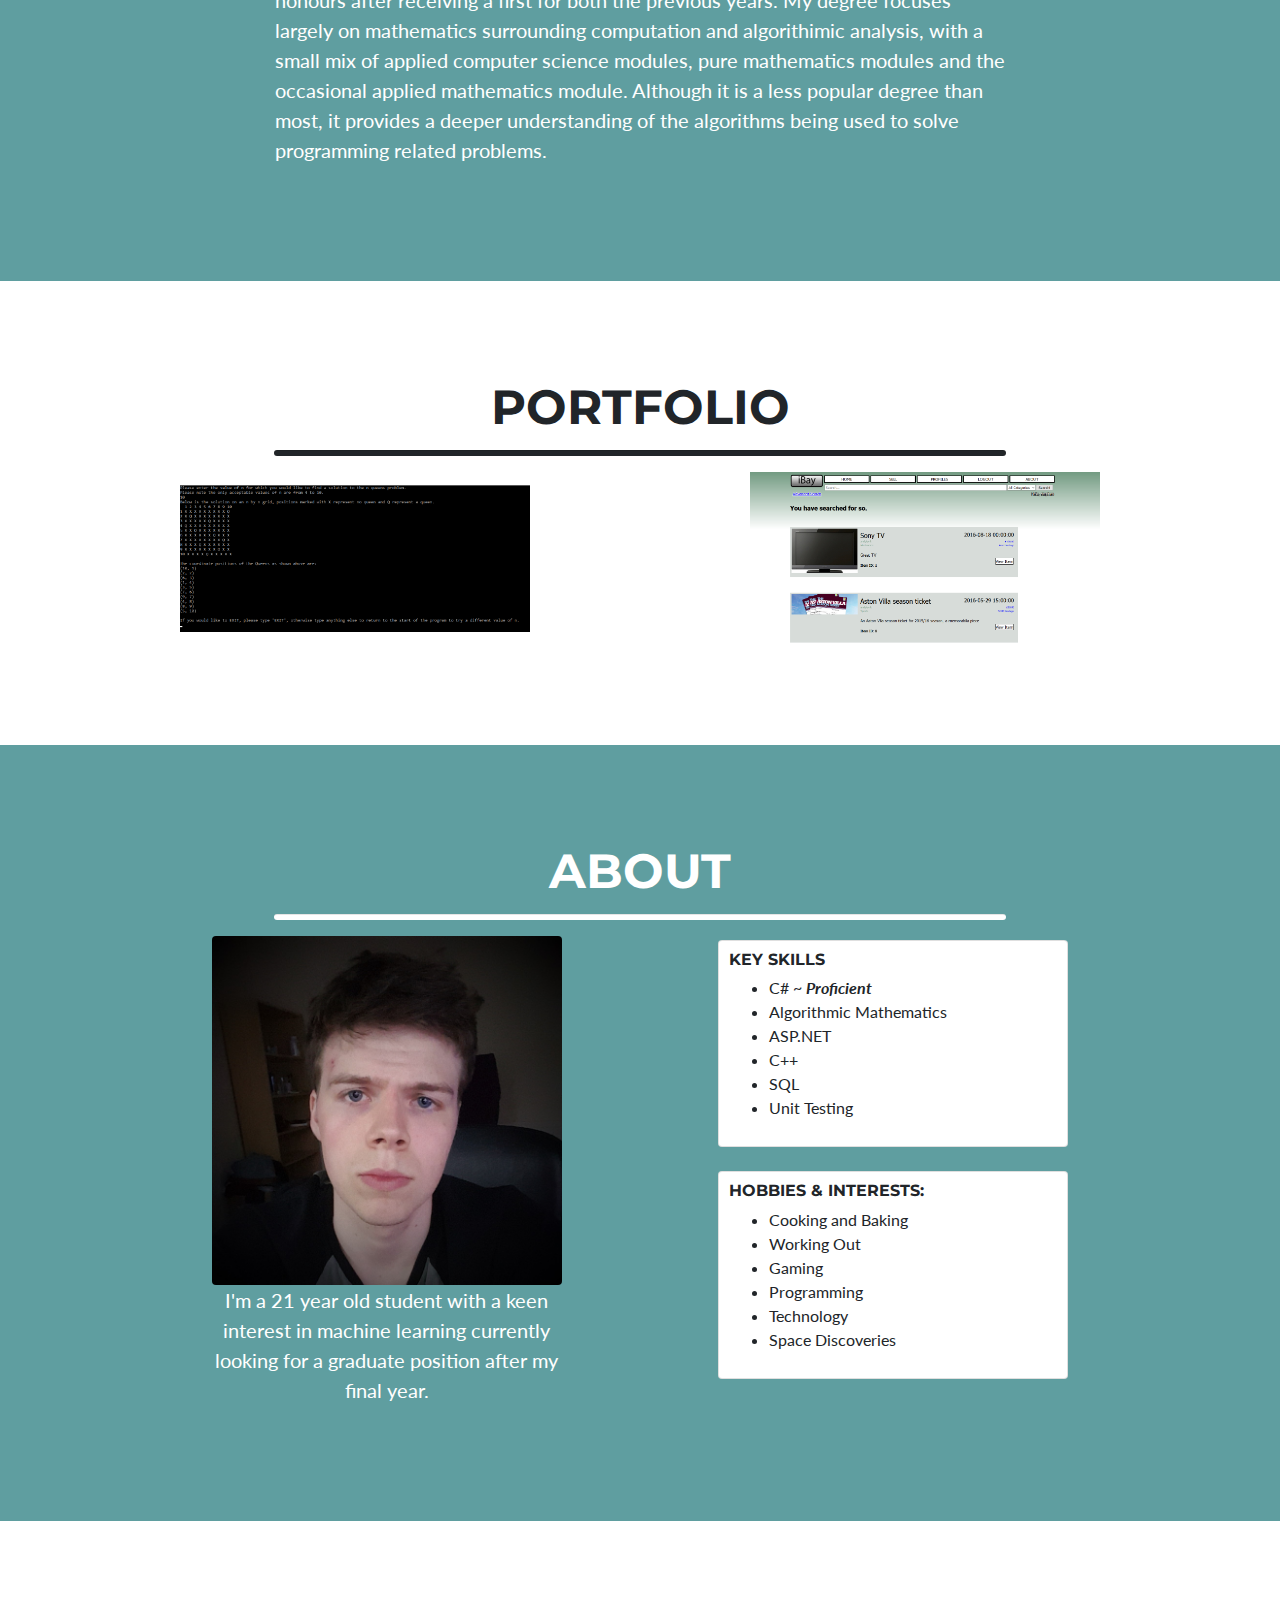
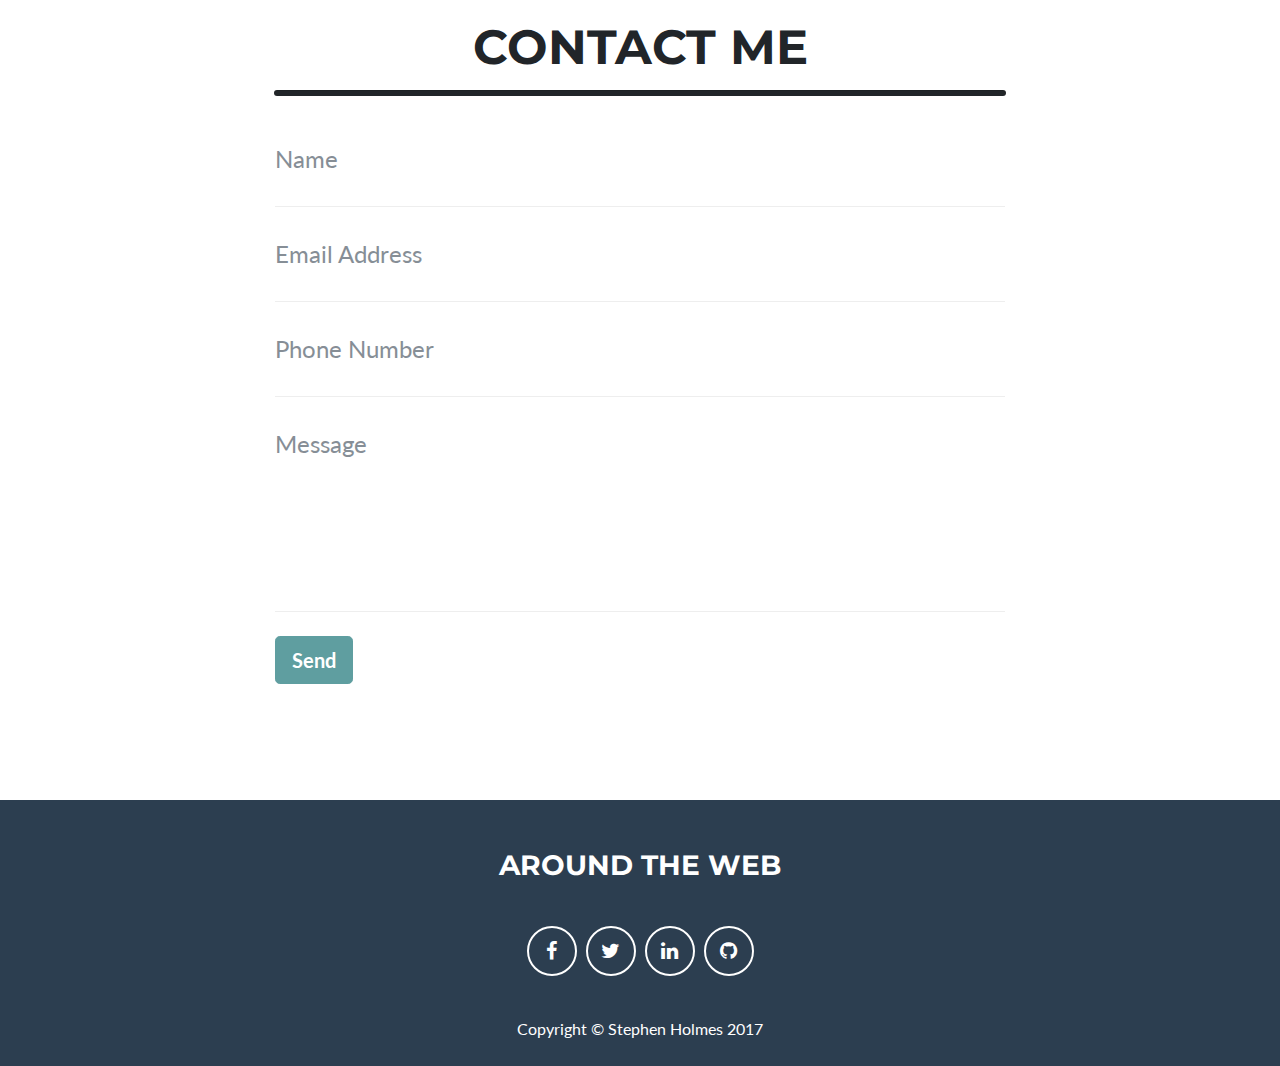
==== commit 5fa5ad7a: "Fixing stylings and some html formatting" ====
--- a/PortfolioWebsite/index.html
+++ b/PortfolioWebsite/index.html
@@ -6,9 +6,9 @@
     <meta charset="utf-8">
     <meta name="viewport" content="width=device-width, initial-scale=1, shrink-to-fit=no">
     <meta name="description" content="">
-    <meta name="author" content="">
-
-    <title>Freelancer - Start Bootstrap Theme</title>
+    <meta name="author" content="Stephen Holmes">
+
+    <title>Stephen Holmes - Personal Profile</title>
 
     <!-- Bootstrap core CSS -->
     <link href="vendor/bootstrap/css/bootstrap.min.css" rel="stylesheet">
@@ -30,16 +30,21 @@
       <div class="container">
         <a class="navbar-brand js-scroll-trigger" href="#page-top">S.Holmes</a>
         <button class="navbar-toggler navbar-toggler-right" type="button" data-toggle="collapse" data-target="#navbarResponsive" aria-controls="navbarResponsive" aria-expanded="false" aria-label="Toggle navigation">
-          Menu
           <i class="fa fa-bars"></i>
         </button>
         <div class="collapse navbar-collapse" id="navbarResponsive">
           <ul class="navbar-nav ml-auto">
             <li class="nav-item">
+                <a class="nav-link js-scroll-trigger" href="#experience">Experience</a>
+            </li>
+            <li class="nav-item">
+                <a class="nav-link js-scroll-trigger" href="#education">Education</a>
+            </li>
+            <li class="nav-item">
               <a class="nav-link js-scroll-trigger" href="#portfolio">Portfolio</a>
             </li>
             <li class="nav-item">
-              <a class="nav-link js-scroll-trigger" href="#about">About</a>
+                <a class="nav-link js-scroll-trigger" href="#about">About</a>
             </li>
             <li class="nav-item">
               <a class="nav-link js-scroll-trigger" href="#contact">Contact</a>
@@ -55,19 +60,49 @@
         <img class="img-fluid" src="img/profile.png" alt="">
         <div class="intro-text">
           <span class="name">Stephen Holmes</span>
-          <hr class="star-light">
+            <hr class="rounded" style="height:5px; background-color:white; width: 66%;">
           <span class="skills">Final Year Computer Science &amp; Mathematics Student</span>
         </div>
       </div>
     </header>
+
+     
+
+      <!-- Experience Section -->
+      <section id="experience">
+          <div class="container">
+              <h2 class="text-center">Work Experience</h2>
+              <hr class="rounded" style="height:5px; background-color:#212529; width: 66%;">
+              <div class="row">
+                  <div class="col-lg-8 mx-auto">
+                      <h3>Software Engineer at Weatherford</h3>
+                      <p>A 13 month student software engineering placement at Weatherford. During the first 6 months I worked on the data delivery website <a href="https://www.previewdata.com">PreView Data</a>. The website used an MVC pattern as well as an MVVM pattern and implemented technologies such as TypeScript, Knockout and Entity Framework. Unit tests were written for developements, Jasmine was used for JavaScript/TypeScript tests and nUnit for C# tests. The remainder of my time at Weatherford was within the testing team working on automated UI tests which used the TestStack White framework.</p>
+                  </div>
+              </div>
+          </div>
+      </section>
+
+      <!-- Education Section -->
+      <section class="success" id="education">
+          <div class="container">
+              <h2 class="text-center">Education</h2>
+              <hr class="rounded" style="height:5px; background-color:white; width: 66%;">
+              <div class="row">
+                  <div class="col-lg-8 mx-auto">
+                      <h3>Computer Science &amp; Mathematics BSc</h3>
+                      <p>Currently studying at Loughborough University, on track to receive first class honours after receiving a first for both the previous years. My degree focuses largely on mathematics surrounding computation and algorithimic analysis, with a small mix of applied computer science modules, pure mathematics modules and the occasional applied mathematics module. Although it is a less popular degree than most, it provides a deeper understanding of the algorithms being used to solve programming related problems.</p>
+                  </div>
+              </div>
+          </div>
+      </section>
 
     <!-- Portfolio Grid Section -->
     <section id="portfolio">
       <div class="container">
         <h2 class="text-center">Portfolio</h2>
-        <hr class="star-primary">
+        <hr class="rounded" style="height:5px; background-color:#212529; width: 66%;">
         <div class="row">
-          <div class="col-sm-4 portfolio-item">
+          <div class="col-sm-4 portfolio-item m-auto">
             <a class="portfolio-link" href="#portfolioModal1" data-toggle="modal">
               <div class="caption">
                 <div class="caption-content">
@@ -77,54 +112,14 @@
               <img class="img-fluid" src="img/portfolio/NQueensProblem.png" alt="">
             </a>
           </div>
-          <div class="col-sm-4 portfolio-item">
+          <div class="col-sm-4 portfolio-item m-auto">
             <a class="portfolio-link" href="#portfolioModal2" data-toggle="modal">
               <div class="caption">
                 <div class="caption-content">
                   <i class="fa fa-search-plus fa-3x"></i>
                 </div>
               </div>
-              <img class="img-fluid" src="img/portfolio/cake.png" alt="">
-            </a>
-          </div>
-          <div class="col-sm-4 portfolio-item">
-            <a class="portfolio-link" href="#portfolioModal3" data-toggle="modal">
-              <div class="caption">
-                <div class="caption-content">
-                  <i class="fa fa-search-plus fa-3x"></i>
-                </div>
-              </div>
-              <img class="img-fluid" src="img/portfolio/circus.png" alt="">
-            </a>
-          </div>
-          <div class="col-sm-4 portfolio-item">
-            <a class="portfolio-link" href="#portfolioModal4" data-toggle="modal">
-              <div class="caption">
-                <div class="caption-content">
-                  <i class="fa fa-search-plus fa-3x"></i>
-                </div>
-              </div>
-              <img class="img-fluid" src="img/portfolio/game.png" alt="">
-            </a>
-          </div>
-          <div class="col-sm-4 portfolio-item">
-            <a class="portfolio-link" href="#portfolioModal5" data-toggle="modal">
-              <div class="caption">
-                <div class="caption-content">
-                  <i class="fa fa-search-plus fa-3x"></i>
-                </div>
-              </div>
-              <img class="img-fluid" src="img/portfolio/safe.png" alt="">
-            </a>
-          </div>
-          <div class="col-sm-4 portfolio-item">
-            <a class="portfolio-link" href="#portfolioModal6" data-toggle="modal">
-              <div class="caption">
-                <div class="caption-content">
-                  <i class="fa fa-search-plus fa-3x"></i>
-                </div>
-              </div>
-              <img class="img-fluid" src="img/portfolio/submarine.png" alt="">
+              <img class="img-fluid" src="img/portfolio/iBayWebsite.png" alt="">
             </a>
           </div>
         </div>
@@ -133,31 +128,48 @@
 
     <!-- About Section -->
     <section class="success" id="about">
-      <div class="container">
-        <h2 class="text-center">About</h2>
-        <hr class="star-light">
-        <div class="row">
-          <div class="col-lg-4 ml-auto">
-            <p>I'm a 21 year old student with a keen interest in machine learning currently looking for a graduate position after my final year.</p>
-          </div>
-          <div class="col-lg-4 mr-auto">
-            <h3>Hobbies:</h3>
-            <ul>
-                <li>Cooking and Baking</li>
-                <li>Working Out</li>
-                <li>Gaming</li>
-                <li>Programming</li>                
-            </ul>
-          </div>
-        </div>
-      </div>
+        <div class="container">
+            <h2 class="text-center">About</h2>
+            <hr class="rounded" style="height:5px; background-color:white; width: 66%;">
+            <div class="row">
+                <div class="col-lg-4 m-auto text-center">
+                    <img class="img-fluid border-dark rounded" src="img/me-2.jpg" alt="">
+                    <p>I'm a 21 year old student with a keen interest in machine learning currently looking for a graduate position after my final year.</p>
+                </div>
+                <div class="col-lg-4 mr-auto mt-1">
+                    <div class="m-auto card" style="padding:10px;color:#212529">
+                        <h6>Key Skills</h6>
+                        <ul>
+                            <li>C# ~ <b><i>Proficient</i></b></li>
+                            <li>Algorithmic Mathematics</li>
+                            <li>ASP.NET</li>
+                            <li>C++</li>
+                            <li>SQL</li>
+                            <li>Unit Testing</li>
+                        </ul>
+                    </div>
+                    <br />
+                    <div class="m-auto card" style="padding:10px;color:#212529">
+                        <h6>Hobbies &amp; Interests:</h6>
+                        <ul>
+                            <li>Cooking and Baking</li>
+                            <li>Working Out</li>
+                            <li>Gaming</li>
+                            <li>Programming</li>
+                            <li>Technology</li>
+                            <li>Space Discoveries</li>
+                        </ul>
+                    </div>
+                </div>
+           </div>
+        </div>
     </section>
 
     <!-- Contact Section -->
     <section id="contact">
       <div class="container">
         <h2 class="text-center">Contact Me</h2>
-        <hr class="star-primary">
+          <hr class="rounded" style="height:5px; background-color:#212529; width: 66%;">
         <div class="row">
           <div class="col-lg-8 mx-auto">
             <!-- To configure the contact form email address, go to mail/contact_me.php and update the email address in the PHP file on line 19. -->
@@ -207,45 +219,30 @@
       <div class="footer-above">
         <div class="container">
           <div class="row">
-            <div class="footer-col col-md-4">
-              <h3>Location</h3>
-              <p>3481 Melrose Place
-                <br>Beverly Hills, CA 90210</p>
-            </div>
-            <div class="footer-col col-md-4">
+            <div class="footer-col col-md-4 mr-auto ml-auto mb-auto">
               <h3>Around the Web</h3>
               <ul class="list-inline">
                 <li class="list-inline-item">
-                  <a class="btn-social btn-outline" href="#">
+                  <a class="btn-social btn-outline" href="https://www.facebook.com/stephen.holmes.773">
                     <i class="fa fa-fw fa-facebook"></i>
                   </a>
                 </li>
                 <li class="list-inline-item">
-                  <a class="btn-social btn-outline" href="#">
-                    <i class="fa fa-fw fa-google-plus"></i>
-                  </a>
-                </li>
-                <li class="list-inline-item">
-                  <a class="btn-social btn-outline" href="#">
+                  <a class="btn-social btn-outline" href="https://twitter.com/StephenHolmes14">
                     <i class="fa fa-fw fa-twitter"></i>
                   </a>
                 </li>
                 <li class="list-inline-item">
-                  <a class="btn-social btn-outline" href="#">
+                  <a class="btn-social btn-outline" href="https://www.linkedin.com/in/stephen-holmes-698891114/">
                     <i class="fa fa-fw fa-linkedin"></i>
                   </a>
                 </li>
                 <li class="list-inline-item">
-                  <a class="btn-social btn-outline" href="#">
-                    <i class="fa fa-fw fa-dribbble"></i>
-                  </a>
+                    <a class="btn-social btn-outline" href="https://www.linkedin.com/in/stephen-holmes-698891114/">
+                        <i class="fa fa-fw fa-github"></i>
+                    </a>
                 </li>
               </ul>
-            </div>
-            <div class="footer-col col-md-4">
-              <h3>About Freelancer</h3>
-              <p>Freelance is a free to use, open source Bootstrap theme created by
-                <a href="http://startbootstrap.com">Start Bootstrap</a>.</p>
             </div>
           </div>
         </div>
@@ -282,7 +279,7 @@
               <div class="col-lg-8 mx-auto">
                 <div class="modal-body">
                   <h2>N-Queens Problem</h2>
-                  <hr class="star-primary">
+                  <hr class="rounded" style="height:5px; background-color:#212529; width: 66%;">
                   <img class="img-fluid img-centered" src="img/portfolio/NQueensProblem.png" alt="">
                   <p>The N-Queens problem involves places N queens on an N x N chessboard in a way such that they won't be in conflict with eachother.</p>
                   <p> This project was coursework for my Artifical Intelligence module, the solution was for values 4 <= N <= 10.</p>
@@ -308,28 +305,10 @@
             <div class="row">
               <div class="col-lg-8 mx-auto">
                 <div class="modal-body">
-                  <h2>Project Title</h2>
-                  <hr class="star-primary">
-                  <img class="img-fluid img-centered" src="img/portfolio/cake.png" alt="">
-                  <p>Use this area of the page to describe your project. The icon above is part of a free icon set by
-                    <a href="https://sellfy.com/p/8Q9P/jV3VZ/">Flat Icons</a>. On their website, you can download their free set with 16 icons, or you can purchase the entire set with 146 icons for only $12!</p>
-                  <ul class="list-inline item-details">
-                    <li>Client:
-                      <strong>
-                        <a href="http://startbootstrap.com">Start Bootstrap</a>
-                      </strong>
-                    </li>
-                    <li>Date:
-                      <strong>
-                        <a href="http://startbootstrap.com">April 2014</a>
-                      </strong>
-                    </li>
-                    <li>Service:
-                      <strong>
-                        <a href="http://startbootstrap.com">Web Development</a>
-                      </strong>
-                    </li>
-                  </ul>
+                  <h2>iBay Website</h2>
+                    <hr class="rounded" style="height:5px; background-color:#212529; width: 66%;">
+                  <img class="img-fluid img-centered" src="img/portfolio/iBayWebsite.png" alt="">
+                  <p>This was a group project for which we were required to produce a working "ebay" style website. Users were able to login, register, buy items, add new product listings, quick search and advanced search. The website uses a MySQL database to store the data about items and users.</p>
                   <button class="btn btn-success" type="button" data-dismiss="modal">
                     <i class="fa fa-times"></i>
                     Close</button>
@@ -340,183 +319,7 @@
         </div>
       </div>
     </div>
-    <div class="portfolio-modal modal fade" id="portfolioModal3" tabindex="-1" role="dialog" aria-hidden="true">
-      <div class="modal-dialog" role="document">
-        <div class="modal-content">
-          <div class="close-modal" data-dismiss="modal">
-            <div class="lr">
-              <div class="rl"></div>
-            </div>
-          </div>
-          <div class="container">
-            <div class="row">
-              <div class="col-lg-8 mx-auto">
-                <div class="modal-body">
-                  <h2>Project Title</h2>
-                  <hr class="star-primary">
-                  <img class="img-fluid img-centered" src="img/portfolio/circus.png" alt="">
-                  <p>Use this area of the page to describe your project. The icon above is part of a free icon set by
-                    <a href="https://sellfy.com/p/8Q9P/jV3VZ/">Flat Icons</a>. On their website, you can download their free set with 16 icons, or you can purchase the entire set with 146 icons for only $12!</p>
-                  <ul class="list-inline item-details">
-                    <li>Client:
-                      <strong>
-                        <a href="http://startbootstrap.com">Start Bootstrap</a>
-                      </strong>
-                    </li>
-                    <li>Date:
-                      <strong>
-                        <a href="http://startbootstrap.com">April 2014</a>
-                      </strong>
-                    </li>
-                    <li>Service:
-                      <strong>
-                        <a href="http://startbootstrap.com">Web Development</a>
-                      </strong>
-                    </li>
-                  </ul>
-                  <button class="btn btn-success" type="button" data-dismiss="modal">
-                    <i class="fa fa-times"></i>
-                    Close</button>
-                </div>
-              </div>
-            </div>
-          </div>
-        </div>
-      </div>
-    </div>
-    <div class="portfolio-modal modal fade" id="portfolioModal4" tabindex="-1" role="dialog" aria-hidden="true">
-      <div class="modal-dialog" role="document">
-        <div class="modal-content">
-          <div class="close-modal" data-dismiss="modal">
-            <div class="lr">
-              <div class="rl"></div>
-            </div>
-          </div>
-          <div class="container">
-            <div class="row">
-              <div class="col-lg-8 mx-auto">
-                <div class="modal-body">
-                  <h2>Project Title</h2>
-                  <hr class="star-primary">
-                  <img class="img-fluid img-centered" src="img/portfolio/game.png" alt="">
-                  <p>Use this area of the page to describe your project. The icon above is part of a free icon set by
-                    <a href="https://sellfy.com/p/8Q9P/jV3VZ/">Flat Icons</a>. On their website, you can download their free set with 16 icons, or you can purchase the entire set with 146 icons for only $12!</p>
-                  <ul class="list-inline item-details">
-                    <li>Client:
-                      <strong>
-                        <a href="http://startbootstrap.com">Start Bootstrap</a>
-                      </strong>
-                    </li>
-                    <li>Date:
-                      <strong>
-                        <a href="http://startbootstrap.com">April 2014</a>
-                      </strong>
-                    </li>
-                    <li>Service:
-                      <strong>
-                        <a href="http://startbootstrap.com">Web Development</a>
-                      </strong>
-                    </li>
-                  </ul>
-                  <button class="btn btn-success" type="button" data-dismiss="modal">
-                    <i class="fa fa-times"></i>
-                    Close</button>
-                </div>
-              </div>
-            </div>
-          </div>
-        </div>
-      </div>
-    </div>
-    <div class="portfolio-modal modal fade" id="portfolioModal5" tabindex="-1" role="dialog" aria-hidden="true">
-      <div class="modal-dialog" role="document">
-        <div class="modal-content">
-          <div class="close-modal" data-dismiss="modal">
-            <div class="lr">
-              <div class="rl"></div>
-            </div>
-          </div>
-          <div class="container">
-            <div class="row">
-              <div class="col-lg-8 mx-auto">
-                <div class="modal-body">
-                  <h2>Project Title</h2>
-                  <hr class="star-primary">
-                  <img class="img-fluid img-centered" src="img/portfolio/safe.png" alt="">
-                  <p>Use this area of the page to describe your project. The icon above is part of a free icon set by
-                    <a href="https://sellfy.com/p/8Q9P/jV3VZ/">Flat Icons</a>. On their website, you can download their free set with 16 icons, or you can purchase the entire set with 146 icons for only $12!</p>
-                  <ul class="list-inline item-details">
-                    <li>Client:
-                      <strong>
-                        <a href="http://startbootstrap.com">Start Bootstrap</a>
-                      </strong>
-                    </li>
-                    <li>Date:
-                      <strong>
-                        <a href="http://startbootstrap.com">April 2014</a>
-                      </strong>
-                    </li>
-                    <li>Service:
-                      <strong>
-                        <a href="http://startbootstrap.com">Web Development</a>
-                      </strong>
-                    </li>
-                  </ul>
-                  <button class="btn btn-success" type="button" data-dismiss="modal">
-                    <i class="fa fa-times"></i>
-                    Close</button>
-                </div>
-              </div>
-            </div>
-          </div>
-        </div>
-      </div>
-    </div>
-    <div class="portfolio-modal modal fade" id="portfolioModal6" tabindex="-1" role="dialog" aria-hidden="true">
-      <div class="modal-dialog" role="document">
-        <div class="modal-content">
-          <div class="close-modal" data-dismiss="modal">
-            <div class="lr">
-              <div class="rl"></div>
-            </div>
-          </div>
-          <div class="container">
-            <div class="row">
-              <div class="col-lg-8 mx-auto">
-                <div class="modal-body">
-                  <h2>Project Title</h2>
-                  <hr class="star-primary">
-                  <img class="img-fluid img-centered" src="img/portfolio/submarine.png" alt="">
-                  <p>Use this area of the page to describe your project. The icon above is part of a free icon set by
-                    <a href="https://sellfy.com/p/8Q9P/jV3VZ/">Flat Icons</a>. On their website, you can download their free set with 16 icons, or you can purchase the entire set with 146 icons for only $12!</p>
-                  <ul class="list-inline item-details">
-                    <li>Client:
-                      <strong>
-                        <a href="http://startbootstrap.com">Start Bootstrap</a>
-                      </strong>
-                    </li>
-                    <li>Date:
-                      <strong>
-                        <a href="http://startbootstrap.com">April 2014</a>
-                      </strong>
-                    </li>
-                    <li>Service:
-                      <strong>
-                        <a href="http://startbootstrap.com">Web Development</a>
-                      </strong>
-                    </li>
-                  </ul>
-                  <button class="btn btn-success" type="button" data-dismiss="modal">
-                    <i class="fa fa-times"></i>
-                    Close</button>
-                </div>
-              </div>
-            </div>
-          </div>
-        </div>
-      </div>
-    </div>
-
+    
     <!-- Bootstrap core JavaScript -->
     <script src="vendor/jquery/jquery.min.js"></script>
     <script src="vendor/popper/popper.min.js"></script>
--- a/PortfolioWebsite/css/freelancer.min.css
+++ b/PortfolioWebsite/css/freelancer.min.css
@@ -2,4 +2,4 @@
  * Start Bootstrap - Freelancer v4.0.0-beta (http://startbootstrap.com/template-overviews/freelancer)
  * Copyright 2013-2017 Start Bootstrap
  * Licensed under MIT (https://github.com/BlackrockDigital/startbootstrap-freelancer/blob/master/LICENSE)
- */body{font-family:Lato,'Helvetica Neue',Helvetica,Arial,sans-serif;overflow-x:hidden}p{font-size:20px}p.small{font-size:16px}a,a.active,a:active,a:focus,a:hover{color:#18bc9c;outline:0}h1,h2,h3,h4,h5,h6{font-family:Montserrat,'Helvetica Neue',Helvetica,Arial,sans-serif;font-weight:700;text-transform:uppercase}hr.star-light,hr.star-primary{max-width:250px;margin:25px auto 30px;padding:0;text-align:center;border:none;border-top:solid 5px}hr.star-light:after,hr.star-primary:after{font-family:FontAwesome;font-size:2em;position:relative;top:-.8em;display:inline-block;padding:0 .25em;content:'\f005'}hr.star-light{border-color:#fff}hr.star-light:after{color:#fff;background-color:#18bc9c}hr.star-primary{border-color:#2c3e50}hr.star-primary:after{color:#2c3e50;background-color:#fff}.img-centered{margin:0 auto}section{padding:100px 0}section h2{font-size:3em;margin:0}section.success{color:#fff;background:#18bc9c}@media (max-width:767px){section{padding:75px 0}section.first{padding-top:75px}}.scroll-top{position:fixed;z-index:1049;right:2%;bottom:2%;width:50px;height:50px}.scroll-top .btn{font-size:16px;line-height:28px;width:50px;height:50px;text-align:center;border-radius:100%}.scroll-top .btn:focus{outline:0}#mainNav{font-family:Montserrat,'Helvetica Neue',Helvetica,Arial,sans-serif;font-weight:700;text-transform:uppercase;border:none;background:#2c3e50}#mainNav a:focus{outline:0}#mainNav .navbar-brand{font-size:1.1rem;color:#fff}#mainNav .navbar-brand.active,#mainNav .navbar-brand:active,#mainNav .navbar-brand:focus,#mainNav .navbar-brand:hover{color:#fff}#mainNav .navbar-nav{letter-spacing:1px}#mainNav .navbar-nav li.nav-item a.nav-link{color:#fff}#mainNav .navbar-nav li.nav-item a.nav-link:hover{color:#18bc9c;outline:0}#mainNav .navbar-nav li.nav-item a.nav-link:active,#mainNav .navbar-nav li.nav-item a.nav-link:focus{color:#fff}#mainNav .navbar-toggler{font-size:14px;padding:11px;text-transform:uppercase;color:#fff;border-color:#fff}#mainNav .navbar-toggler:focus,#mainNav .navbar-toggler:hover{color:#fff;border-color:#18bc9c;background-color:#18bc9c}@media (min-width:992px){#mainNav{padding-top:25px;padding-bottom:25px;-webkit-transition:padding-top .3s,padding-bottom .3s;-moz-transition:padding-top .3s,padding-bottom .3s;transition:padding-top .3s,padding-bottom .3s}#mainNav .navbar-brand{font-size:2em;-webkit-transition:all .3s;-moz-transition:all .3s;transition:all .3s}#mainNav .navbar-nav>li.nav-item>a.nav-link.active{color:#fff;border-radius:3px;background:#18bc9c}#mainNav .navbar-nav>li.nav-item>a.nav-link.active:active,#mainNav .navbar-nav>li.nav-item>a.nav-link.active:focus,#mainNav .navbar-nav>li.nav-item>a.nav-link.active:hover{color:#fff;background:#18bc9c}#mainNav.navbar-shrink{padding-top:10px;padding-bottom:10px}#mainNav.navbar-shrink .navbar-brand{font-size:1.5em}}header.masthead{padding-top:100px;padding-bottom:50px;text-align:center;color:#fff;background:#18bc9c}header.masthead img{display:block;margin:0 auto 20px}header.masthead .intro-text .name{font-family:Montserrat,'Helvetica Neue',Helvetica,Arial,sans-serif;font-size:2em;font-weight:700;display:block;text-transform:uppercase}header.masthead .intro-text .skills{font-size:1.25em;font-weight:300}@media (min-width:768px){header.masthead{padding-top:200px;padding-bottom:100px}header.masthead .intro-text .name{font-size:4.75em}header.masthead .intro-text .skills{font-size:1.75em}}#portfolio .portfolio-item{right:0;margin:0 0 15px}#portfolio .portfolio-item .portfolio-link{position:relative;display:block;max-width:400px;margin:0 auto;cursor:pointer}#portfolio .portfolio-item .portfolio-link .caption{position:absolute;width:100%;height:100%;-webkit-transition:all ease .5s;-moz-transition:all ease .5s;transition:all ease .5s;opacity:0;background:rgba(24,188,156,.9)}#portfolio .portfolio-item .portfolio-link .caption:hover{opacity:1}#portfolio .portfolio-item .portfolio-link .caption .caption-content{font-size:20px;position:absolute;top:50%;width:100%;height:20px;margin-top:-12px;text-align:center;color:#fff}#portfolio .portfolio-item .portfolio-link .caption .caption-content i{margin-top:-12px}#portfolio .portfolio-item .portfolio-link .caption .caption-content h3,#portfolio .portfolio-item .portfolio-link .caption .caption-content h4{margin:0}#portfolio *{z-index:2}@media (min-width:767px){#portfolio .portfolio-item{margin:0 0 30px}}.portfolio-modal .modal-dialog{max-width:100%;min-height:100%;margin:0;padding:0;text-align:center;border:none;border-radius:0;background-clip:border-box;-webkit-box-shadow:none;box-shadow:none}.portfolio-modal .modal-dialog .modal-content{padding:100px 0;border:0;border-radius:0}.portfolio-modal .modal-dialog .modal-content h2{font-size:3em;margin:0}.portfolio-modal .modal-dialog .modal-content img{margin-bottom:30px}.portfolio-modal .modal-dialog .modal-content .item-details{margin:30px 0}.portfolio-modal .close-modal{position:absolute;top:25px;right:25px;width:75px;height:75px;cursor:pointer;background-color:transparent}.portfolio-modal .close-modal:hover{opacity:.3}.portfolio-modal .close-modal .lr{z-index:1051;width:1px;height:75px;margin-left:35px;-webkit-transform:rotate(45deg);-ms-transform:rotate(45deg);transform:rotate(45deg);background-color:#2c3e50}.portfolio-modal .close-modal .lr .rl{z-index:1052;width:1px;height:75px;-webkit-transform:rotate(90deg);-ms-transform:rotate(90deg);transform:rotate(90deg);background-color:#2c3e50}.portfolio-modal .modal-backdrop{display:none;opacity:0}.floating-label-form-group{position:relative;margin-bottom:0;padding-bottom:.5em;border-bottom:1px solid #eee}.floating-label-form-group input,.floating-label-form-group textarea{font-size:1.5em;position:relative;z-index:1;padding-right:0;padding-left:0;resize:none;border:none;border-radius:0;background:0 0;box-shadow:none!important}.floating-label-form-group label{font-size:.85em;line-height:1.764705882em;position:relative;z-index:0;top:2em;display:block;margin:0;-webkit-transition:top .3s ease,opacity .3s ease;-moz-transition:top .3s ease,opacity .3s ease;-ms-transition:top .3s ease,opacity .3s ease;transition:top .3s ease,opacity .3s ease;vertical-align:middle;vertical-align:baseline;opacity:0}.floating-label-form-group:not(:first-child){padding-left:14px;border-left:1px solid #eee}.floating-label-form-group-with-value label{top:0;opacity:1}.floating-label-form-group-with-focus label{color:#18bc9c}form .row:first-child .floating-label-form-group{border-top:1px solid #eee}footer{color:#fff}footer h3{margin-bottom:30px}footer .footer-above{padding-top:50px;background-color:#2c3e50}footer .footer-col{margin-bottom:50px}footer .footer-below{padding:25px 0;background-color:#2c3e50}.btn-outline{font-size:20px;margin-top:15px;transition:all .3s ease-in-out;color:#fff;border:solid 2px #fff;background:0 0}.btn-outline.active,.btn-outline:active,.btn-outline:focus,.btn-outline:hover{color:#18bc9c;border:solid 2px #fff;background:#fff}.btn-primary{font-weight:700;color:#fff;border-color:#2c3e50;background-color:#2c3e50}.btn-primary.focus,.btn-primary:focus{color:#fff;border-color:#000;background-color:#1a252f}.btn-primary:hover{color:#fff;border-color:#161f29;background-color:#1a252f}.btn-primary.active,.btn-primary:active,.open>.btn-primary.dropdown-toggle{color:#fff;border-color:#161f29;background-color:#1a252f}.btn-primary.active.focus,.btn-primary.active:focus,.btn-primary.active:hover,.btn-primary:active.focus,.btn-primary:active:focus,.btn-primary:active:hover,.open>.btn-primary.dropdown-toggle.focus,.open>.btn-primary.dropdown-toggle:focus,.open>.btn-primary.dropdown-toggle:hover{color:#fff;border-color:#000;background-color:#0d1318}.btn-primary.active,.btn-primary:active,.open>.btn-primary.dropdown-toggle{background-image:none}.btn-primary.disabled.focus,.btn-primary.disabled:focus,.btn-primary.disabled:hover,.btn-primary[disabled].focus,.btn-primary[disabled]:focus,.btn-primary[disabled]:hover,fieldset[disabled] .btn-primary.focus,fieldset[disabled] .btn-primary:focus,fieldset[disabled] .btn-primary:hover{border-color:#2c3e50;background-color:#2c3e50}.btn-primary .badge{color:#2c3e50;background-color:#fff}.btn-success{font-weight:700;color:#fff;border-color:#18bc9c;background-color:#18bc9c}.btn-success.focus,.btn-success:focus{color:#fff;border-color:#0a4b3e;background-color:#128f76}.btn-success:hover{color:#fff;border-color:#11866f;background-color:#128f76}.btn-success.active,.btn-success:active,.open>.btn-success.dropdown-toggle{color:#fff;border-color:#11866f;background-color:#128f76}.btn-success.active.focus,.btn-success.active:focus,.btn-success.active:hover,.btn-success:active.focus,.btn-success:active:focus,.btn-success:active:hover,.open>.btn-success.dropdown-toggle.focus,.open>.btn-success.dropdown-toggle:focus,.open>.btn-success.dropdown-toggle:hover{color:#fff;border-color:#0a4b3e;background-color:#0e6f5c}.btn-success.active,.btn-success:active,.open>.btn-success.dropdown-toggle{background-image:none}.btn-success.disabled.focus,.btn-success.disabled:focus,.btn-success.disabled:hover,.btn-success[disabled].focus,.btn-success[disabled]:focus,.btn-success[disabled]:hover,fieldset[disabled] .btn-success.focus,fieldset[disabled] .btn-success:focus,fieldset[disabled] .btn-success:hover{border-color:#18bc9c;background-color:#18bc9c}.btn-success .badge{color:#18bc9c;background-color:#fff}.btn-social{font-size:20px;line-height:45px;display:inline-block;width:50px;height:50px;text-align:center;border:2px solid #fff;border-radius:100%}.btn.active,.btn:active,.btn:focus{outline:0}+ */body{font-family:Lato,'Helvetica Neue',Helvetica,Arial,sans-serif;overflow-x:hidden}p{font-size:20px}p.small{font-size:16px}a,a.active,a:active,a:focus,a:hover{color:cadetblue;outline:0}h1,h2,h3,h4,h5,h6{font-family:Montserrat,'Helvetica Neue',Helvetica,Arial,sans-serif;font-weight:700;text-transform:uppercase}hr.star-light,hr.star-primary{max-width:250px;margin:25px auto 30px;padding:0;text-align:center;border:none;border-top:solid 5px}hr.star-light:after,hr.star-primary:after{font-family:FontAwesome;font-size:2em;position:relative;top:-.8em;display:inline-block;padding:0 .25em;content:'\f005'}hr.star-light{border-color:#fff}hr.star-light:after{color:#fff;background-color:cadetblue}hr.star-primary{border-color:#2c3e50}hr.star-primary:after{color:#2c3e50;background-color:#fff}.img-centered{margin:0 auto}section{padding:100px 0}section h2{font-size:3em;margin:0}section.success{color:#fff;background:cadetblue}@media (max-width:767px){section{padding:75px 0}section.first{padding-top:75px}}.scroll-top{position:fixed;z-index:1049;right:2%;bottom:2%;width:50px;height:50px}.scroll-top .btn{font-size:16px;line-height:28px;width:50px;height:50px;text-align:center;border-radius:100%}.scroll-top .btn:focus{outline:0}#mainNav{font-family:Montserrat,'Helvetica Neue',Helvetica,Arial,sans-serif;font-weight:700;text-transform:uppercase;border:none;background:#2c3e50}#mainNav a:focus{outline:0}#mainNav .navbar-brand{font-size:1.1rem;color:#fff}#mainNav .navbar-brand.active,#mainNav .navbar-brand:active,#mainNav .navbar-brand:focus,#mainNav .navbar-brand:hover{color:#fff}#mainNav .navbar-nav{letter-spacing:1px}#mainNav .navbar-nav li.nav-item a.nav-link{color:#fff}#mainNav .navbar-nav li.nav-item a.nav-link:hover{color:cadetblue;outline:0}#mainNav .navbar-nav li.nav-item a.nav-link:active,#mainNav .navbar-nav li.nav-item a.nav-link:focus{color:#fff}#mainNav .navbar-toggler{font-size:14px;padding:11px;text-transform:uppercase;color:#fff;border-color:#fff}#mainNav .navbar-toggler:focus,#mainNav .navbar-toggler:hover{color:#fff;border-color:cadetblue;background-color:cadetblue}@media (min-width:992px){#mainNav{padding-top:25px;padding-bottom:25px;-webkit-transition:padding-top .3s,padding-bottom .3s;-moz-transition:padding-top .3s,padding-bottom .3s;transition:padding-top .3s,padding-bottom .3s}#mainNav .navbar-brand{font-size:2em;-webkit-transition:all .3s;-moz-transition:all .3s;transition:all .3s}#mainNav .navbar-nav>li.nav-item>a.nav-link.active{color:#fff;border-radius:3px;background:cadetblue}#mainNav .navbar-nav>li.nav-item>a.nav-link.active:active,#mainNav .navbar-nav>li.nav-item>a.nav-link.active:focus,#mainNav .navbar-nav>li.nav-item>a.nav-link.active:hover{color:#fff;background:cadetblue}#mainNav.navbar-shrink{padding-top:10px;padding-bottom:10px}#mainNav.navbar-shrink .navbar-brand{font-size:1.5em}}header.masthead{padding-top:100px;padding-bottom:50px;text-align:center;color:#fff;background:cadetblue}header.masthead img{display:block;margin:0 auto 20px}header.masthead .intro-text .name{font-family:Montserrat,'Helvetica Neue',Helvetica,Arial,sans-serif;font-size:2em;font-weight:700;display:block;text-transform:uppercase}header.masthead .intro-text .skills{font-size:1.25em;font-weight:300}@media (min-width:768px){header.masthead{padding-top:200px;padding-bottom:100px}header.masthead .intro-text .name{font-size:4.75em}header.masthead .intro-text .skills{font-size:1.75em}}#portfolio .portfolio-item{right:0;margin:0 0 15px}#portfolio .portfolio-item .portfolio-link{position:relative;display:block;max-width:400px;margin:0 auto;cursor:pointer}#portfolio .portfolio-item .portfolio-link .caption{position:absolute;width:100%;height:100%;-webkit-transition:all ease .5s;-moz-transition:all ease .5s;transition:all ease .5s;opacity:0;background:rgba(24,188,156,.9)}#portfolio .portfolio-item .portfolio-link .caption:hover{opacity:1}#portfolio .portfolio-item .portfolio-link .caption .caption-content{font-size:20px;position:absolute;top:50%;width:100%;height:20px;margin-top:-12px;text-align:center;color:#fff}#portfolio .portfolio-item .portfolio-link .caption .caption-content i{margin-top:-12px}#portfolio .portfolio-item .portfolio-link .caption .caption-content h3,#portfolio .portfolio-item .portfolio-link .caption .caption-content h4{margin:0}#portfolio *{z-index:2}@media (min-width:767px){#portfolio .portfolio-item{margin:0 0 30px}}.portfolio-modal .modal-dialog{max-width:100%;min-height:100%;margin:0;padding:0;text-align:center;border:none;border-radius:0;background-clip:border-box;-webkit-box-shadow:none;box-shadow:none}.portfolio-modal .modal-dialog .modal-content{padding:100px 0;border:0;border-radius:0}.portfolio-modal .modal-dialog .modal-content h2{font-size:3em;margin:0}.portfolio-modal .modal-dialog .modal-content img{margin-bottom:30px}.portfolio-modal .modal-dialog .modal-content .item-details{margin:30px 0}.portfolio-modal .close-modal{position:absolute;top:25px;right:25px;width:75px;height:75px;cursor:pointer;background-color:transparent}.portfolio-modal .close-modal:hover{opacity:.3}.portfolio-modal .close-modal .lr{z-index:1051;width:1px;height:75px;margin-left:35px;-webkit-transform:rotate(45deg);-ms-transform:rotate(45deg);transform:rotate(45deg);background-color:#2c3e50}.portfolio-modal .close-modal .lr .rl{z-index:1052;width:1px;height:75px;-webkit-transform:rotate(90deg);-ms-transform:rotate(90deg);transform:rotate(90deg);background-color:#2c3e50}.portfolio-modal .modal-backdrop{display:none;opacity:0}.floating-label-form-group{position:relative;margin-bottom:0;padding-bottom:.5em;border-bottom:1px solid #eee}.floating-label-form-group input,.floating-label-form-group textarea{font-size:1.5em;position:relative;z-index:1;padding-right:0;padding-left:0;resize:none;border:none;border-radius:0;background:0 0;box-shadow:none!important}.floating-label-form-group label{font-size:.85em;line-height:1.764705882em;position:relative;z-index:0;top:2em;display:block;margin:0;-webkit-transition:top .3s ease,opacity .3s ease;-moz-transition:top .3s ease,opacity .3s ease;-ms-transition:top .3s ease,opacity .3s ease;transition:top .3s ease,opacity .3s ease;vertical-align:middle;vertical-align:baseline;opacity:0}.floating-label-form-group:not(:first-child){padding-left:14px;border-left:1px solid #eee}.floating-label-form-group-with-value label{top:0;opacity:1}.floating-label-form-group-with-focus label{color:cadetblue}form .row:first-child .floating-label-form-group{border-top:1px solid #eee}footer{color:#fff}footer h3{margin-bottom:30px}footer .footer-above{padding-top:50px;background-color:#2c3e50}footer .footer-col{margin-bottom:50px}footer .footer-below{padding:25px 0;background-color:#2c3e50}.btn-outline{font-size:20px;margin-top:15px;transition:all .3s ease-in-out;color:#fff;border:solid 2px #fff;background:0 0}.btn-outline.active,.btn-outline:active,.btn-outline:focus,.btn-outline:hover{color:cadetblue;border:solid 2px #fff;background:#fff}.btn-primary{font-weight:700;color:#fff;border-color:#2c3e50;background-color:#2c3e50}.btn-primary.focus,.btn-primary:focus{color:#fff;border-color:#000;background-color:#1a252f}.btn-primary:hover{color:#fff;border-color:#161f29;background-color:#1a252f}.btn-primary.active,.btn-primary:active,.open>.btn-primary.dropdown-toggle{color:#fff;border-color:#161f29;background-color:#1a252f}.btn-primary.active.focus,.btn-primary.active:focus,.btn-primary.active:hover,.btn-primary:active.focus,.btn-primary:active:focus,.btn-primary:active:hover,.open>.btn-primary.dropdown-toggle.focus,.open>.btn-primary.dropdown-toggle:focus,.open>.btn-primary.dropdown-toggle:hover{color:#fff;border-color:#000;background-color:#0d1318}.btn-primary.active,.btn-primary:active,.open>.btn-primary.dropdown-toggle{background-image:none}.btn-primary.disabled.focus,.btn-primary.disabled:focus,.btn-primary.disabled:hover,.btn-primary[disabled].focus,.btn-primary[disabled]:focus,.btn-primary[disabled]:hover,fieldset[disabled] .btn-primary.focus,fieldset[disabled] .btn-primary:focus,fieldset[disabled] .btn-primary:hover{border-color:#2c3e50;background-color:#2c3e50}.btn-primary .badge{color:#2c3e50;background-color:#fff}.btn-success{font-weight:700;color:#fff;border-color:cadetblue;background-color:cadetblue}.btn-success.focus,.btn-success:focus{color:#fff;border-color:#0a4b3e;background-color:#128f76}.btn-success:hover{color:#fff;border-color:#11866f;background-color:#128f76}.btn-success.active,.btn-success:active,.open>.btn-success.dropdown-toggle{color:#fff;border-color:#11866f;background-color:#128f76}.btn-success.active.focus,.btn-success.active:focus,.btn-success.active:hover,.btn-success:active.focus,.btn-success:active:focus,.btn-success:active:hover,.open>.btn-success.dropdown-toggle.focus,.open>.btn-success.dropdown-toggle:focus,.open>.btn-success.dropdown-toggle:hover{color:#fff;border-color:#0a4b3e;background-color:#0e6f5c}.btn-success.active,.btn-success:active,.open>.btn-success.dropdown-toggle{background-image:none}.btn-success.disabled.focus,.btn-success.disabled:focus,.btn-success.disabled:hover,.btn-success[disabled].focus,.btn-success[disabled]:focus,.btn-success[disabled]:hover,fieldset[disabled] .btn-success.focus,fieldset[disabled] .btn-success:focus,fieldset[disabled] .btn-success:hover{border-color:cadetblue;background-color:cadetblue}.btn-success .badge{color:cadetblue;background-color:#fff}.btn-social{font-size:20px;line-height:45px;display:inline-block;width:50px;height:50px;text-align:center;border:2px solid #fff;border-radius:100%}.btn.active,.btn:active,.btn:focus{outline:0}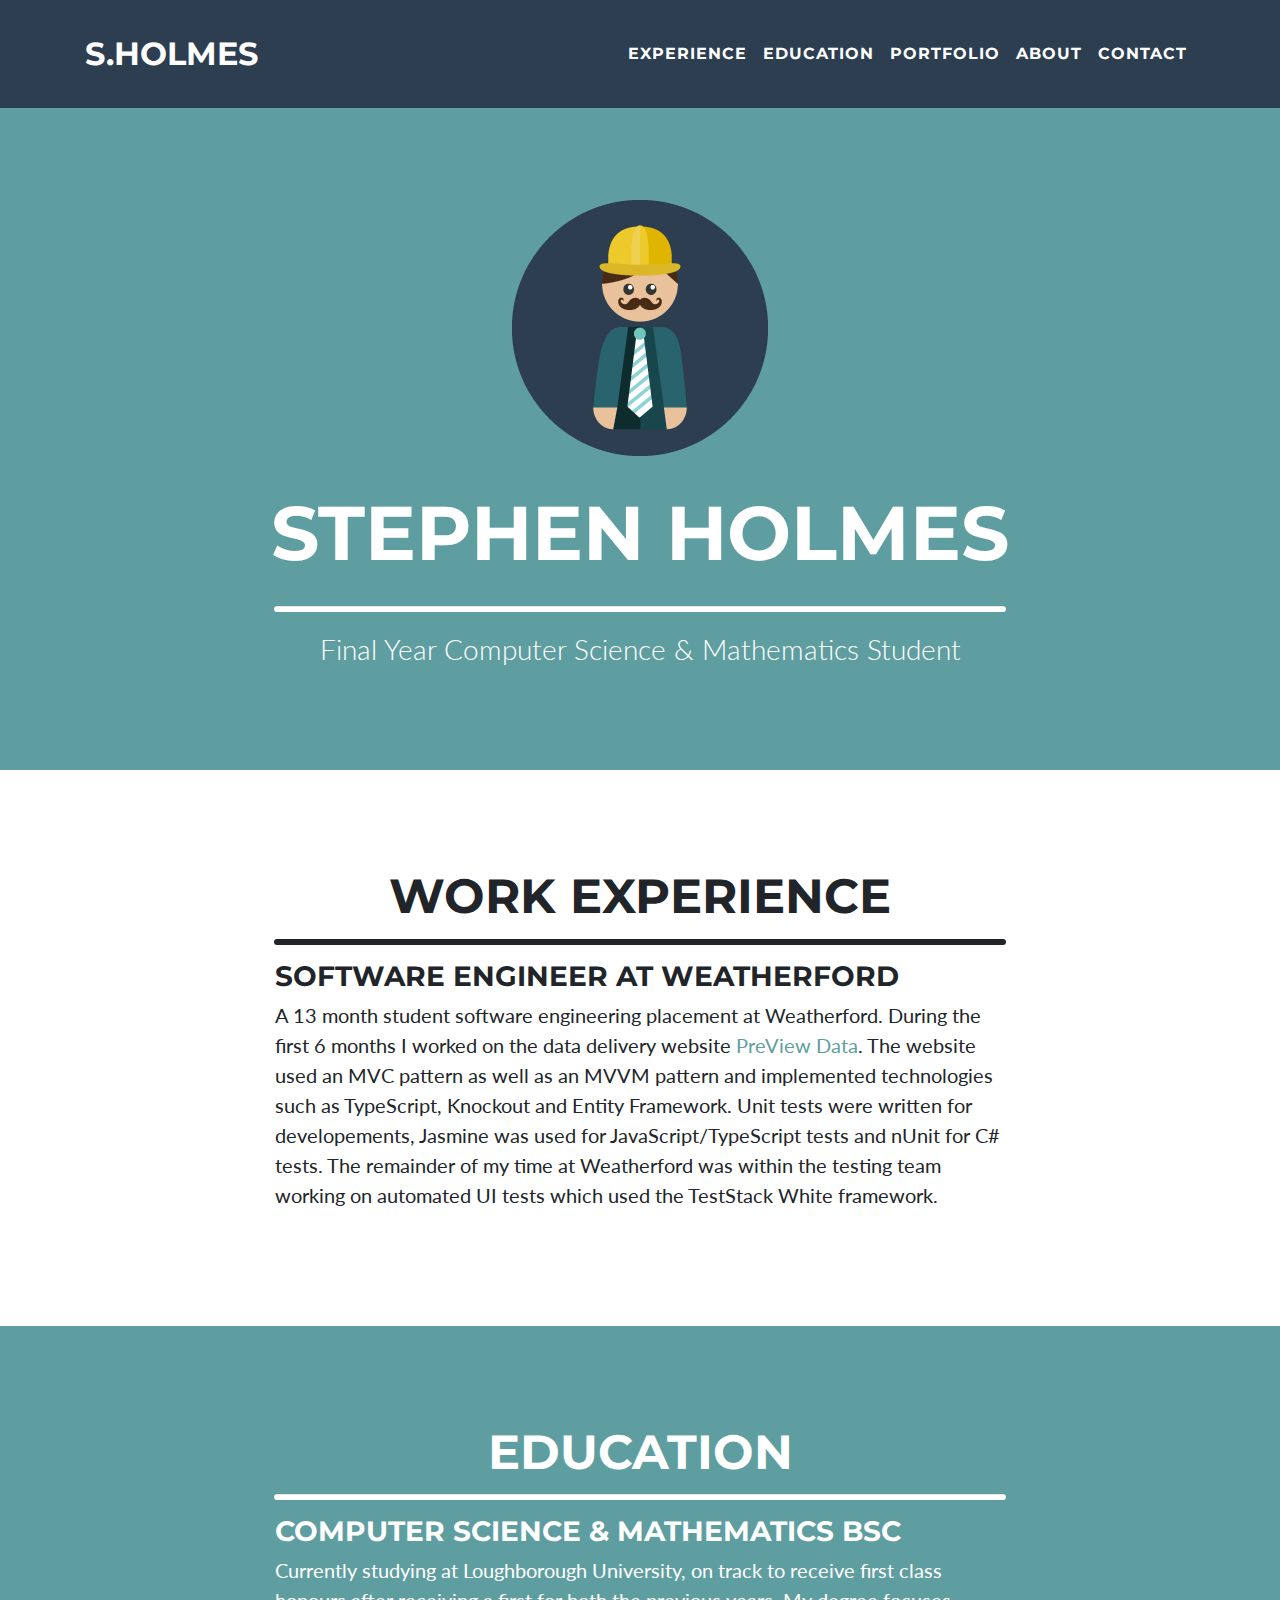
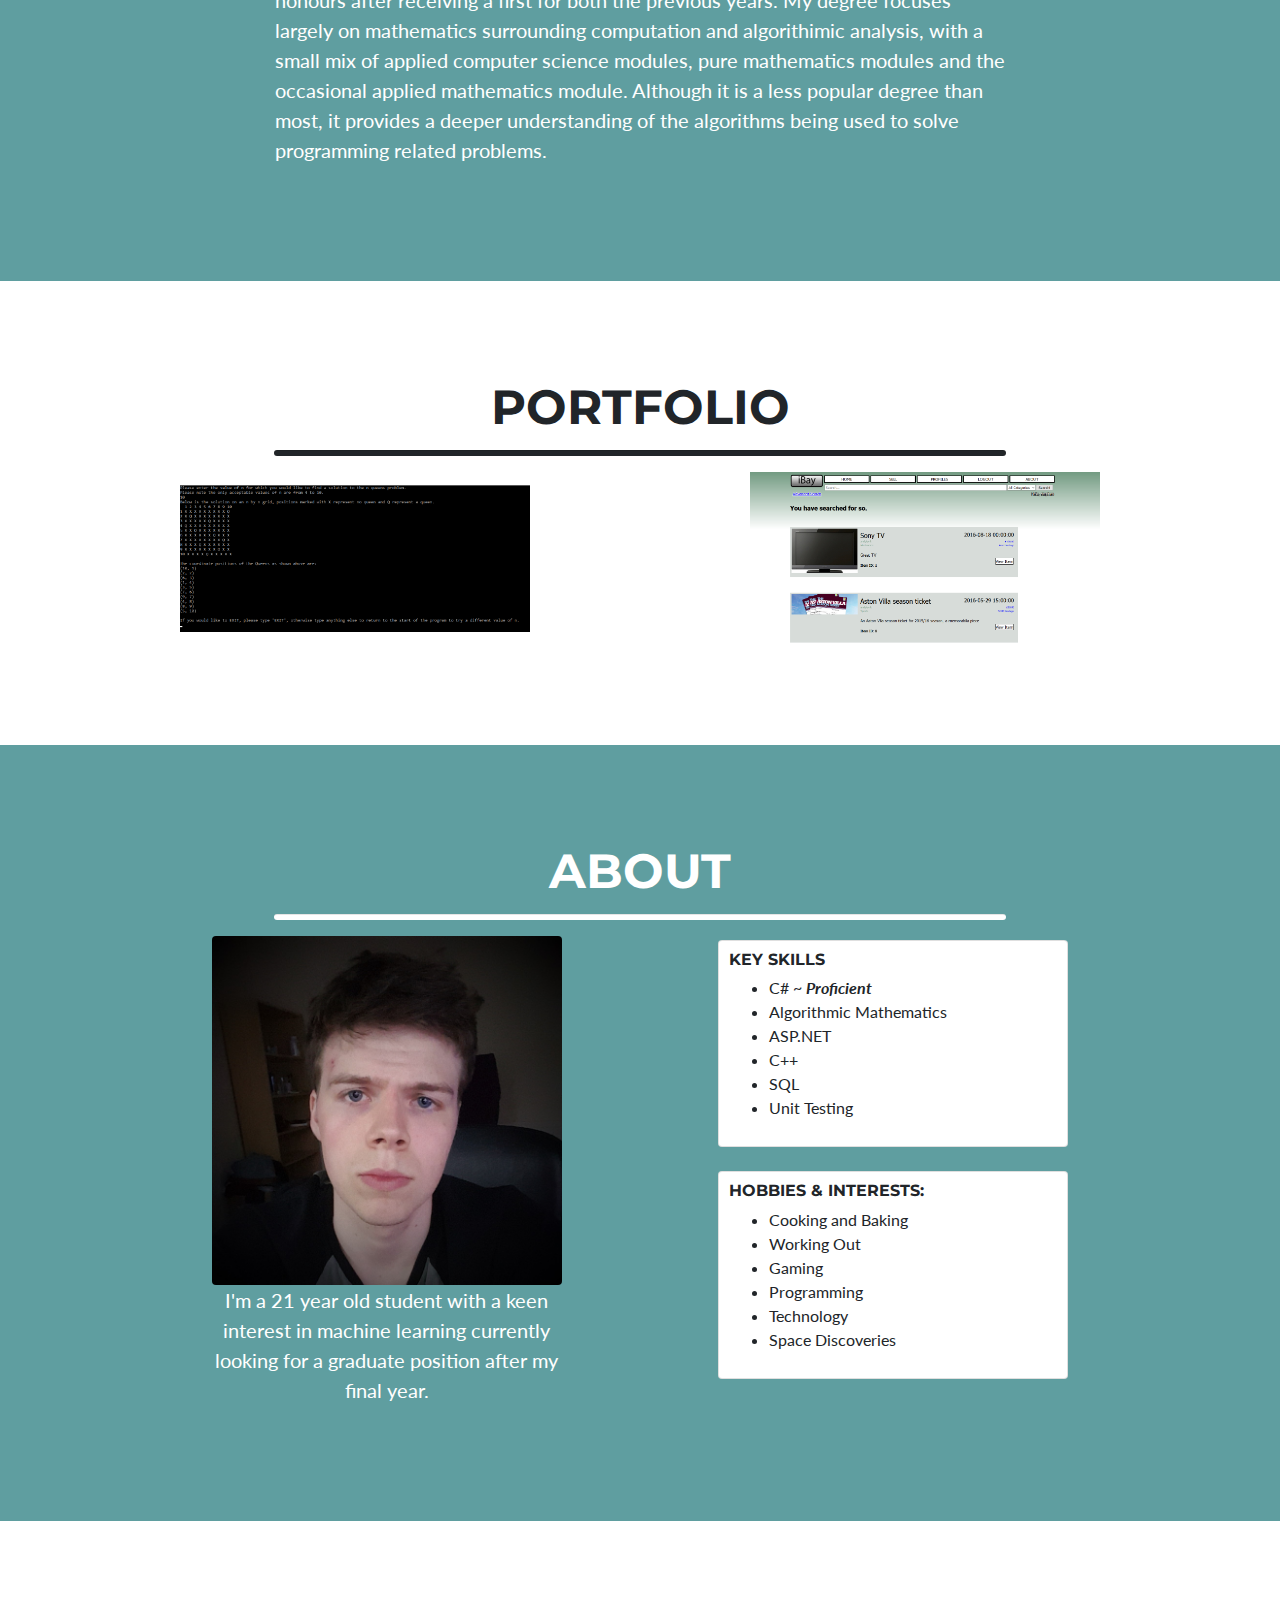
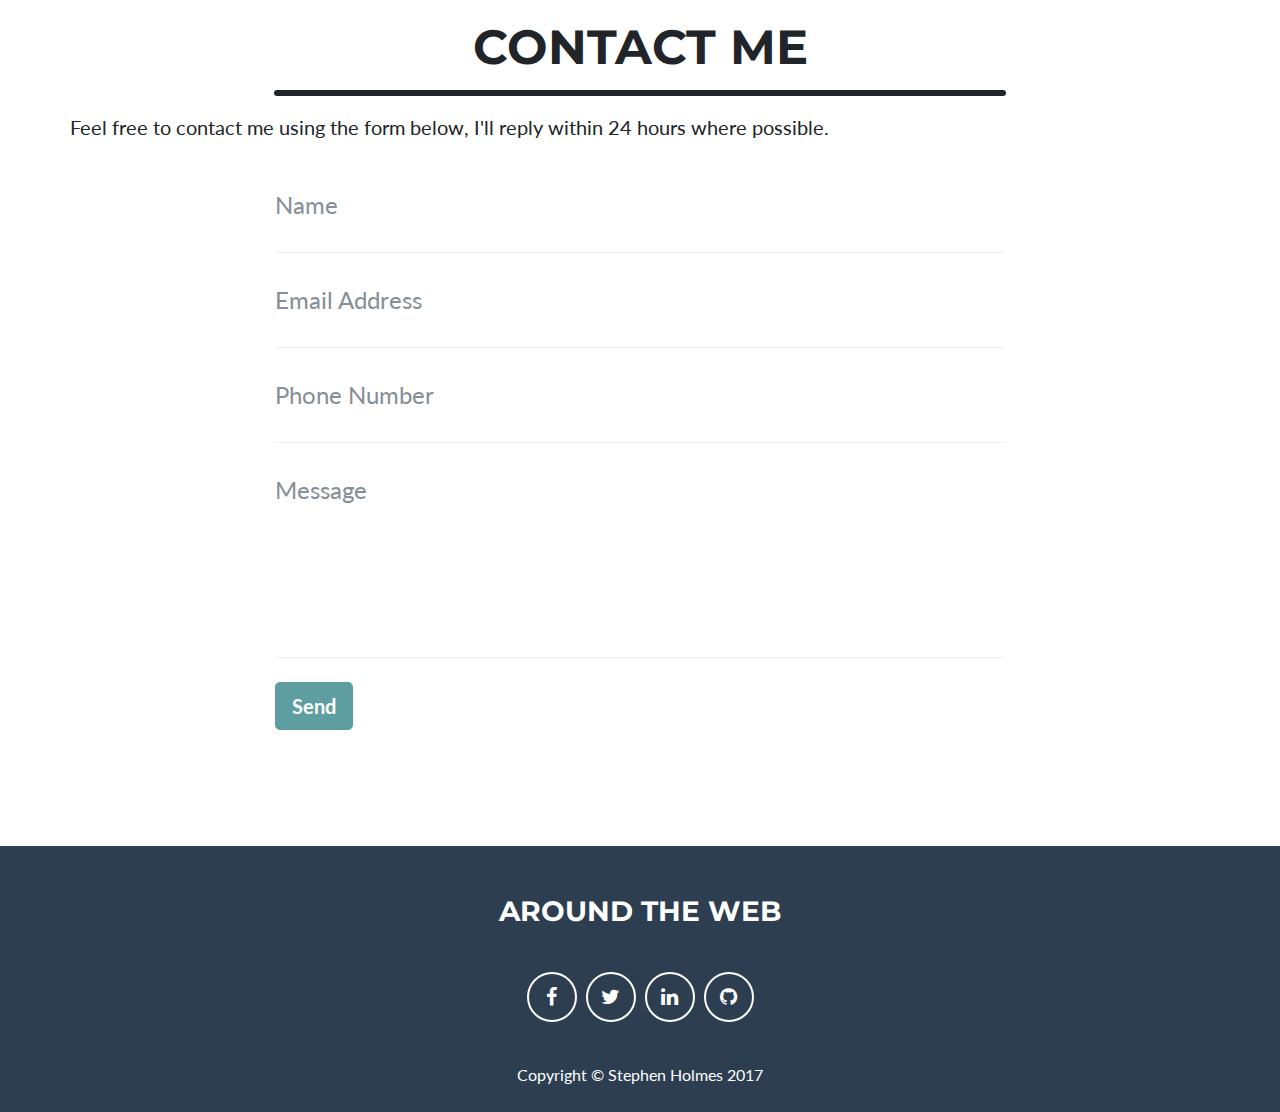
==== commit 7a37efc9: "Email working" ====
--- a/PortfolioWebsite/index.html
+++ b/PortfolioWebsite/index.html
@@ -171,6 +171,7 @@
         <h2 class="text-center">Contact Me</h2>
           <hr class="rounded" style="height:5px; background-color:#212529; width: 66%;">
         <div class="row">
+          <p class="text-center">Feel free to contact me using the form below, I'll reply within 24 hours where possible.</p>
           <div class="col-lg-8 mx-auto">
             <!-- To configure the contact form email address, go to mail/contact_me.php and update the email address in the PHP file on line 19. -->
             <!-- The form should work on most web servers, but if the form is not working you may need to configure your web server differently. -->
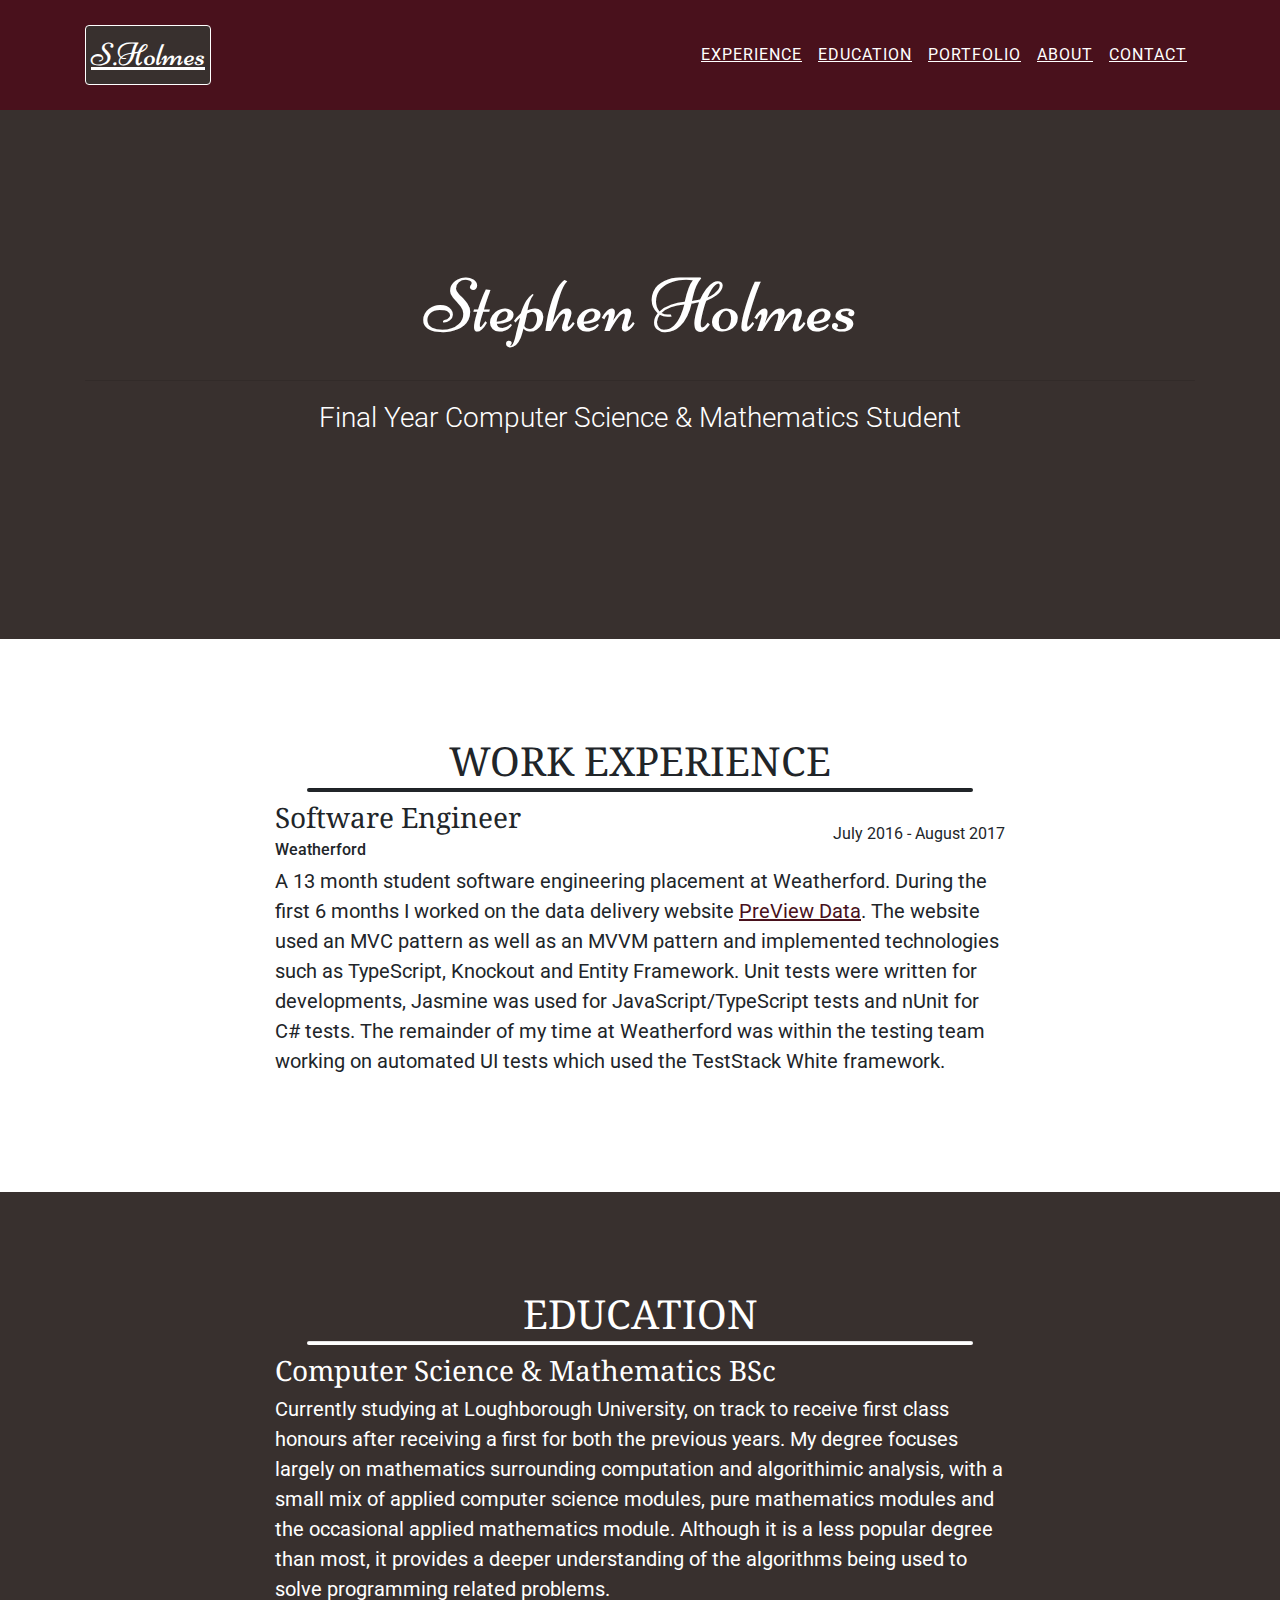
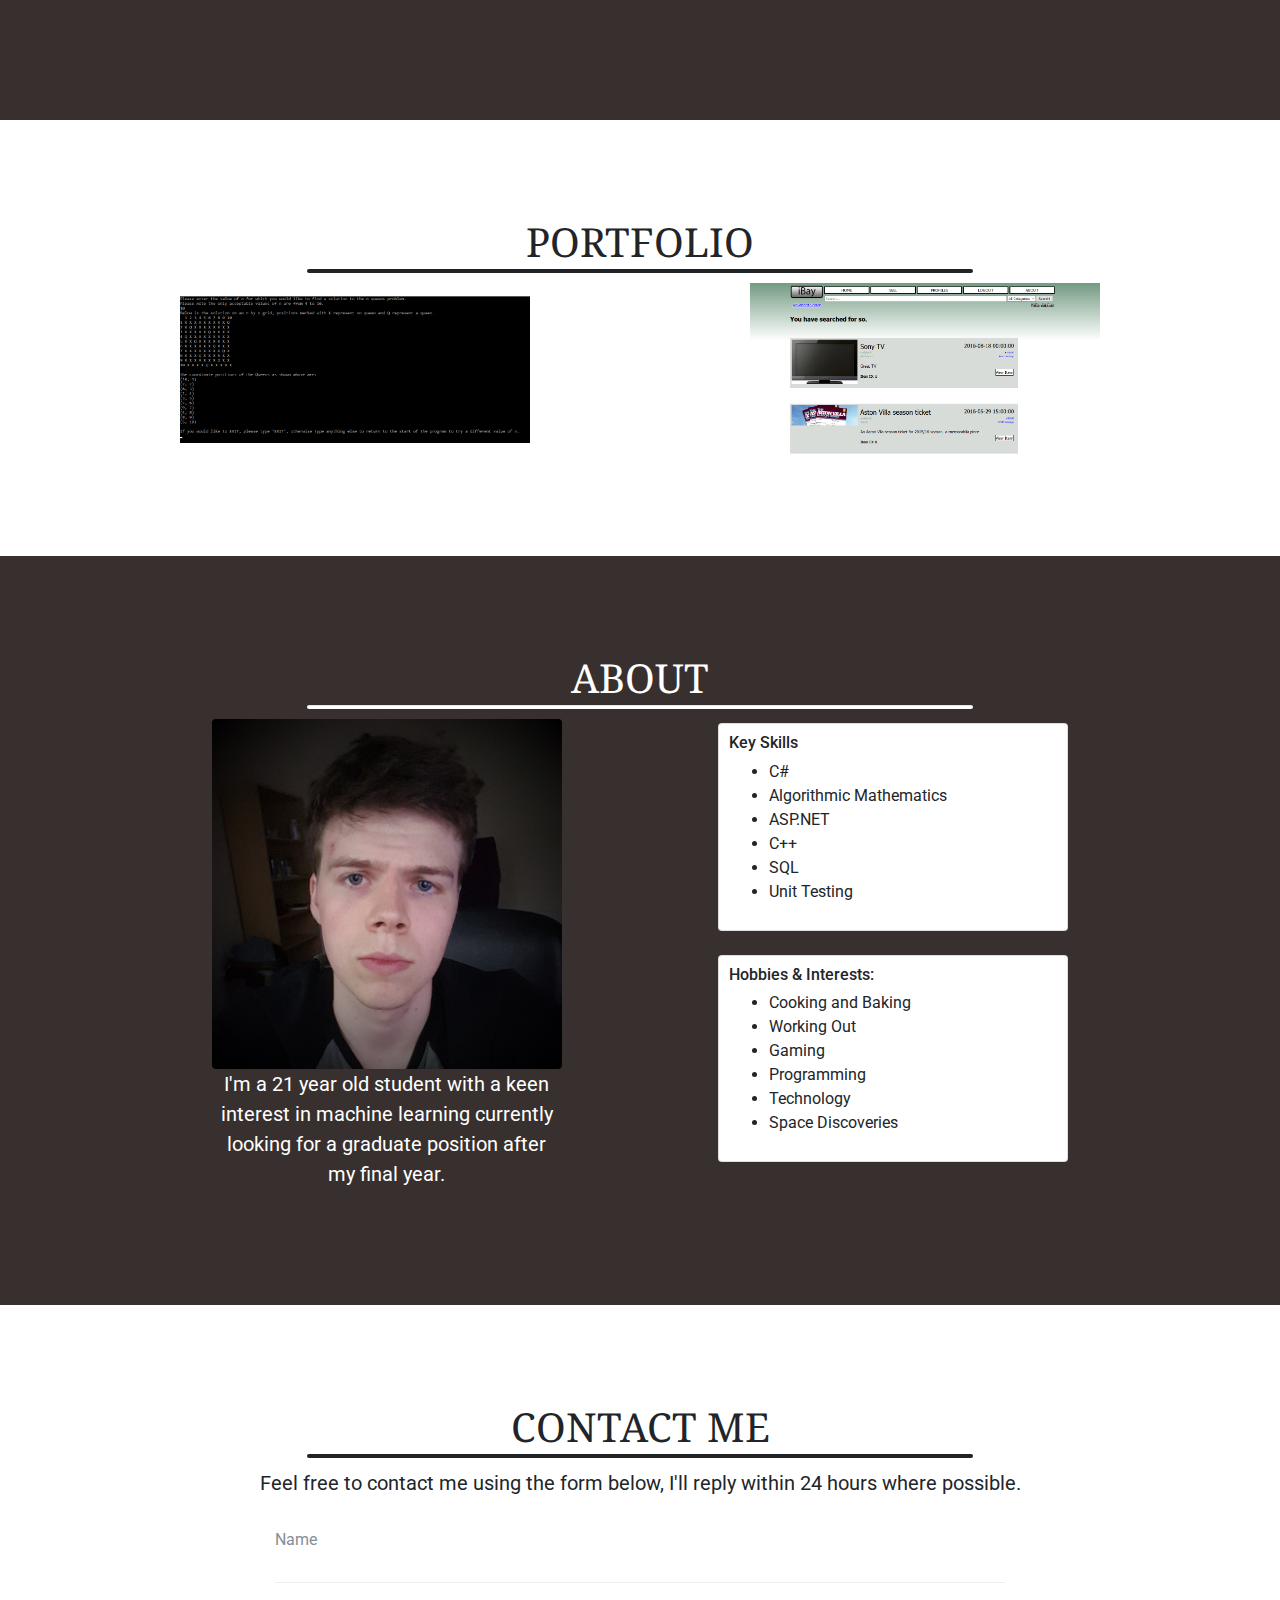
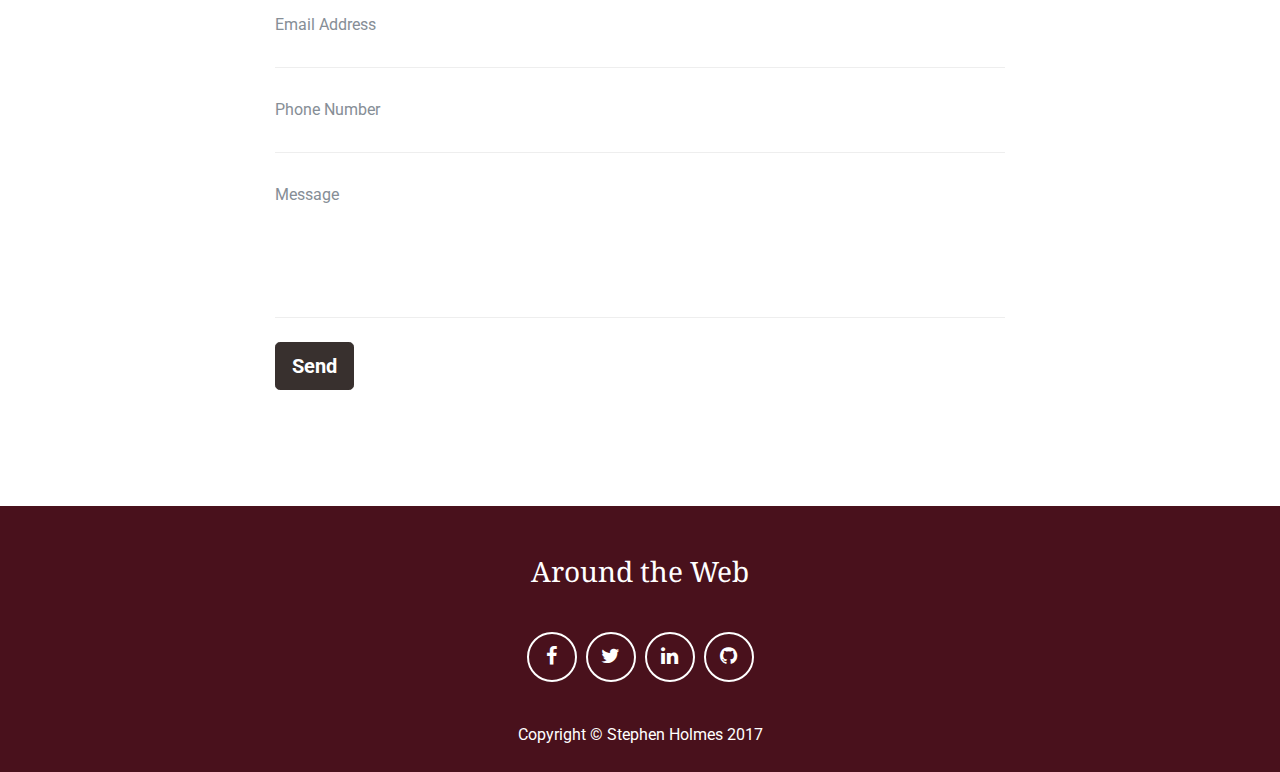
==== commit 666bee99: "Changing the basic style, new colours and fonts" ====
--- a/PortfolioWebsite/index.html
+++ b/PortfolioWebsite/index.html
@@ -15,8 +15,9 @@
 
     <!-- Custom fonts for this template -->
     <link href="vendor/font-awesome/css/font-awesome.min.css" rel="stylesheet" type="text/css">
-    <link href="https://fonts.googleapis.com/css?family=Montserrat:400,700" rel="stylesheet" type="text/css">
-    <link href="https://fonts.googleapis.com/css?family=Lato:400,700,400italic,700italic" rel="stylesheet" type="text/css">
+    <link href="https://fonts.googleapis.com/css?family=Noto+Serif" rel="stylesheet">
+    <link href="https://fonts.googleapis.com/css?family=Roboto" rel="stylesheet" type="text/css">
+    <link href="https://fonts.googleapis.com/css?family=Niconne" rel="stylesheet">
 
     <!-- Custom styles for this template -->
     <link href="css/freelancer.min.css" rel="stylesheet">
@@ -28,7 +29,7 @@
     <!-- Navigation -->
     <nav class="navbar navbar-expand-lg navbar-light fixed-top" id="mainNav">
       <div class="container">
-        <a class="navbar-brand js-scroll-trigger" href="#page-top">S.Holmes</a>
+        <a class="navbar-brand js-scroll-trigger rounded" href="#page-top">S.Holmes</a>
         <button class="navbar-toggler navbar-toggler-right" type="button" data-toggle="collapse" data-target="#navbarResponsive" aria-controls="navbarResponsive" aria-expanded="false" aria-label="Toggle navigation">
           <i class="fa fa-bars"></i>
         </button>
@@ -57,10 +58,9 @@
     <!-- Header -->
     <header class="masthead">
       <div class="container">
-        <img class="img-fluid" src="img/profile.png" alt="">
         <div class="intro-text">
           <span class="name">Stephen Holmes</span>
-            <hr class="rounded" style="height:5px; background-color:white; width: 66%;">
+            <hr class="rounded">
           <span class="skills">Final Year Computer Science &amp; Mathematics Student</span>
         </div>
       </div>
@@ -72,11 +72,19 @@
       <section id="experience">
           <div class="container">
               <h2 class="text-center">Work Experience</h2>
-              <hr class="rounded" style="height:5px; background-color:#212529; width: 66%;">
+              <hr class="rounded">
               <div class="row">
                   <div class="col-lg-8 mx-auto">
-                      <h3>Software Engineer at Weatherford</h3>
-                      <p>A 13 month student software engineering placement at Weatherford. During the first 6 months I worked on the data delivery website <a href="https://www.previewdata.com">PreView Data</a>. The website used an MVC pattern as well as an MVVM pattern and implemented technologies such as TypeScript, Knockout and Entity Framework. Unit tests were written for developements, Jasmine was used for JavaScript/TypeScript tests and nUnit for C# tests. The remainder of my time at Weatherford was within the testing team working on automated UI tests which used the TestStack White framework.</p>
+                    <div class="info-block">
+                      <div class="info">
+                        <div>
+                          <h3>Software Engineer</h3>
+                          <h6>Weatherford</h6>
+                        </div>
+                      </div>
+                      <div class="info-dates">July 2016 - August 2017</div>
+                    </div>
+                    <p>A 13 month student software engineering placement at Weatherford. During the first 6 months I worked on the data delivery website <a href="https://www.previewdata.com">PreView Data</a>. The website used an MVC pattern as well as an MVVM pattern and implemented technologies such as TypeScript, Knockout and Entity Framework. Unit tests were written for developments, Jasmine was used for JavaScript/TypeScript tests and nUnit for C# tests. The remainder of my time at Weatherford was within the testing team working on automated UI tests which used the TestStack White framework.</p>
                   </div>
               </div>
           </div>
@@ -85,8 +93,8 @@
       <!-- Education Section -->
       <section class="success" id="education">
           <div class="container">
-              <h2 class="text-center">Education</h2>
-              <hr class="rounded" style="height:5px; background-color:white; width: 66%;">
+            <h2 class="text-center">Education</h2>
+            <hr class="rounded">
               <div class="row">
                   <div class="col-lg-8 mx-auto">
                       <h3>Computer Science &amp; Mathematics BSc</h3>
@@ -100,7 +108,7 @@
     <section id="portfolio">
       <div class="container">
         <h2 class="text-center">Portfolio</h2>
-        <hr class="rounded" style="height:5px; background-color:#212529; width: 66%;">
+        <hr class="rounded">
         <div class="row">
           <div class="col-sm-4 portfolio-item m-auto">
             <a class="portfolio-link" href="#portfolioModal1" data-toggle="modal">
@@ -129,8 +137,8 @@
     <!-- About Section -->
     <section class="success" id="about">
         <div class="container">
-            <h2 class="text-center">About</h2>
-            <hr class="rounded" style="height:5px; background-color:white; width: 66%;">
+          <h2 class="text-center">About</h2>
+          <hr class="rounded">
             <div class="row">
                 <div class="col-lg-4 m-auto text-center">
                     <img class="img-fluid border-dark rounded" src="img/me-2.jpg" alt="">
@@ -140,7 +148,7 @@
                     <div class="m-auto card" style="padding:10px;color:#212529">
                         <h6>Key Skills</h6>
                         <ul>
-                            <li>C# ~ <b><i>Proficient</i></b></li>
+                            <li>C#</li>
                             <li>Algorithmic Mathematics</li>
                             <li>ASP.NET</li>
                             <li>C++</li>
@@ -169,9 +177,9 @@
     <section id="contact">
       <div class="container">
         <h2 class="text-center">Contact Me</h2>
-          <hr class="rounded" style="height:5px; background-color:#212529; width: 66%;">
+        <hr class="rounded">
         <div class="row">
-          <p class="text-center">Feel free to contact me using the form below, I'll reply within 24 hours where possible.</p>
+          <p class="text-center m-auto">Feel free to contact me using the form below, I'll reply within 24 hours where possible.</p>
           <div class="col-lg-8 mx-auto">
             <!-- To configure the contact form email address, go to mail/contact_me.php and update the email address in the PHP file on line 19. -->
             <!-- The form should work on most web servers, but if the form is not working you may need to configure your web server differently. -->
@@ -239,7 +247,7 @@
                   </a>
                 </li>
                 <li class="list-inline-item">
-                    <a class="btn-social btn-outline" href="https://www.linkedin.com/in/stephen-holmes-698891114/">
+                    <a class="btn-social btn-outline" href="https://github.com/StephenHolmes14">
                         <i class="fa fa-fw fa-github"></i>
                     </a>
                 </li>
@@ -280,7 +288,7 @@
               <div class="col-lg-8 mx-auto">
                 <div class="modal-body">
                   <h2>N-Queens Problem</h2>
-                  <hr class="rounded" style="height:5px; background-color:#212529; width: 66%;">
+                  <hr class="rounded">
                   <img class="img-fluid img-centered" src="img/portfolio/NQueensProblem.png" alt="">
                   <p>The N-Queens problem involves places N queens on an N x N chessboard in a way such that they won't be in conflict with eachother.</p>
                   <p> This project was coursework for my Artifical Intelligence module, the solution was for values 4 <= N <= 10.</p>
@@ -307,7 +315,7 @@
               <div class="col-lg-8 mx-auto">
                 <div class="modal-body">
                   <h2>iBay Website</h2>
-                    <hr class="rounded" style="height:5px; background-color:#212529; width: 66%;">
+                  <hr class="rounded">
                   <img class="img-fluid img-centered" src="img/portfolio/iBayWebsite.png" alt="">
                   <p>This was a group project for which we were required to produce a working "ebay" style website. Users were able to login, register, buy items, add new product listings, quick search and advanced search. The website uses a MySQL database to store the data about items and users.</p>
                   <button class="btn btn-success" type="button" data-dismiss="modal">
--- a/PortfolioWebsite/css/freelancer.min.css
+++ b/PortfolioWebsite/css/freelancer.min.css
@@ -1,5 +1 @@
-/*!
- * Start Bootstrap - Freelancer v4.0.0-beta (http://startbootstrap.com/template-overviews/freelancer)
- * Copyright 2013-2017 Start Bootstrap
- * Licensed under MIT (https://github.com/BlackrockDigital/startbootstrap-freelancer/blob/master/LICENSE)
- */body{font-family:Lato,'Helvetica Neue',Helvetica,Arial,sans-serif;overflow-x:hidden}p{font-size:20px}p.small{font-size:16px}a,a.active,a:active,a:focus,a:hover{color:cadetblue;outline:0}h1,h2,h3,h4,h5,h6{font-family:Montserrat,'Helvetica Neue',Helvetica,Arial,sans-serif;font-weight:700;text-transform:uppercase}hr.star-light,hr.star-primary{max-width:250px;margin:25px auto 30px;padding:0;text-align:center;border:none;border-top:solid 5px}hr.star-light:after,hr.star-primary:after{font-family:FontAwesome;font-size:2em;position:relative;top:-.8em;display:inline-block;padding:0 .25em;content:'\f005'}hr.star-light{border-color:#fff}hr.star-light:after{color:#fff;background-color:cadetblue}hr.star-primary{border-color:#2c3e50}hr.star-primary:after{color:#2c3e50;background-color:#fff}.img-centered{margin:0 auto}section{padding:100px 0}section h2{font-size:3em;margin:0}section.success{color:#fff;background:cadetblue}@media (max-width:767px){section{padding:75px 0}section.first{padding-top:75px}}.scroll-top{position:fixed;z-index:1049;right:2%;bottom:2%;width:50px;height:50px}.scroll-top .btn{font-size:16px;line-height:28px;width:50px;height:50px;text-align:center;border-radius:100%}.scroll-top .btn:focus{outline:0}#mainNav{font-family:Montserrat,'Helvetica Neue',Helvetica,Arial,sans-serif;font-weight:700;text-transform:uppercase;border:none;background:#2c3e50}#mainNav a:focus{outline:0}#mainNav .navbar-brand{font-size:1.1rem;color:#fff}#mainNav .navbar-brand.active,#mainNav .navbar-brand:active,#mainNav .navbar-brand:focus,#mainNav .navbar-brand:hover{color:#fff}#mainNav .navbar-nav{letter-spacing:1px}#mainNav .navbar-nav li.nav-item a.nav-link{color:#fff}#mainNav .navbar-nav li.nav-item a.nav-link:hover{color:cadetblue;outline:0}#mainNav .navbar-nav li.nav-item a.nav-link:active,#mainNav .navbar-nav li.nav-item a.nav-link:focus{color:#fff}#mainNav .navbar-toggler{font-size:14px;padding:11px;text-transform:uppercase;color:#fff;border-color:#fff}#mainNav .navbar-toggler:focus,#mainNav .navbar-toggler:hover{color:#fff;border-color:cadetblue;background-color:cadetblue}@media (min-width:992px){#mainNav{padding-top:25px;padding-bottom:25px;-webkit-transition:padding-top .3s,padding-bottom .3s;-moz-transition:padding-top .3s,padding-bottom .3s;transition:padding-top .3s,padding-bottom .3s}#mainNav .navbar-brand{font-size:2em;-webkit-transition:all .3s;-moz-transition:all .3s;transition:all .3s}#mainNav .navbar-nav>li.nav-item>a.nav-link.active{color:#fff;border-radius:3px;background:cadetblue}#mainNav .navbar-nav>li.nav-item>a.nav-link.active:active,#mainNav .navbar-nav>li.nav-item>a.nav-link.active:focus,#mainNav .navbar-nav>li.nav-item>a.nav-link.active:hover{color:#fff;background:cadetblue}#mainNav.navbar-shrink{padding-top:10px;padding-bottom:10px}#mainNav.navbar-shrink .navbar-brand{font-size:1.5em}}header.masthead{padding-top:100px;padding-bottom:50px;text-align:center;color:#fff;background:cadetblue}header.masthead img{display:block;margin:0 auto 20px}header.masthead .intro-text .name{font-family:Montserrat,'Helvetica Neue',Helvetica,Arial,sans-serif;font-size:2em;font-weight:700;display:block;text-transform:uppercase}header.masthead .intro-text .skills{font-size:1.25em;font-weight:300}@media (min-width:768px){header.masthead{padding-top:200px;padding-bottom:100px}header.masthead .intro-text .name{font-size:4.75em}header.masthead .intro-text .skills{font-size:1.75em}}#portfolio .portfolio-item{right:0;margin:0 0 15px}#portfolio .portfolio-item .portfolio-link{position:relative;display:block;max-width:400px;margin:0 auto;cursor:pointer}#portfolio .portfolio-item .portfolio-link .caption{position:absolute;width:100%;height:100%;-webkit-transition:all ease .5s;-moz-transition:all ease .5s;transition:all ease .5s;opacity:0;background:rgba(24,188,156,.9)}#portfolio .portfolio-item .portfolio-link .caption:hover{opacity:1}#portfolio .portfolio-item .portfolio-link .caption .caption-content{font-size:20px;position:absolute;top:50%;width:100%;height:20px;margin-top:-12px;text-align:center;color:#fff}#portfolio .portfolio-item .portfolio-link .caption .caption-content i{margin-top:-12px}#portfolio .portfolio-item .portfolio-link .caption .caption-content h3,#portfolio .portfolio-item .portfolio-link .caption .caption-content h4{margin:0}#portfolio *{z-index:2}@media (min-width:767px){#portfolio .portfolio-item{margin:0 0 30px}}.portfolio-modal .modal-dialog{max-width:100%;min-height:100%;margin:0;padding:0;text-align:center;border:none;border-radius:0;background-clip:border-box;-webkit-box-shadow:none;box-shadow:none}.portfolio-modal .modal-dialog .modal-content{padding:100px 0;border:0;border-radius:0}.portfolio-modal .modal-dialog .modal-content h2{font-size:3em;margin:0}.portfolio-modal .modal-dialog .modal-content img{margin-bottom:30px}.portfolio-modal .modal-dialog .modal-content .item-details{margin:30px 0}.portfolio-modal .close-modal{position:absolute;top:25px;right:25px;width:75px;height:75px;cursor:pointer;background-color:transparent}.portfolio-modal .close-modal:hover{opacity:.3}.portfolio-modal .close-modal .lr{z-index:1051;width:1px;height:75px;margin-left:35px;-webkit-transform:rotate(45deg);-ms-transform:rotate(45deg);transform:rotate(45deg);background-color:#2c3e50}.portfolio-modal .close-modal .lr .rl{z-index:1052;width:1px;height:75px;-webkit-transform:rotate(90deg);-ms-transform:rotate(90deg);transform:rotate(90deg);background-color:#2c3e50}.portfolio-modal .modal-backdrop{display:none;opacity:0}.floating-label-form-group{position:relative;margin-bottom:0;padding-bottom:.5em;border-bottom:1px solid #eee}.floating-label-form-group input,.floating-label-form-group textarea{font-size:1.5em;position:relative;z-index:1;padding-right:0;padding-left:0;resize:none;border:none;border-radius:0;background:0 0;box-shadow:none!important}.floating-label-form-group label{font-size:.85em;line-height:1.764705882em;position:relative;z-index:0;top:2em;display:block;margin:0;-webkit-transition:top .3s ease,opacity .3s ease;-moz-transition:top .3s ease,opacity .3s ease;-ms-transition:top .3s ease,opacity .3s ease;transition:top .3s ease,opacity .3s ease;vertical-align:middle;vertical-align:baseline;opacity:0}.floating-label-form-group:not(:first-child){padding-left:14px;border-left:1px solid #eee}.floating-label-form-group-with-value label{top:0;opacity:1}.floating-label-form-group-with-focus label{color:cadetblue}form .row:first-child .floating-label-form-group{border-top:1px solid #eee}footer{color:#fff}footer h3{margin-bottom:30px}footer .footer-above{padding-top:50px;background-color:#2c3e50}footer .footer-col{margin-bottom:50px}footer .footer-below{padding:25px 0;background-color:#2c3e50}.btn-outline{font-size:20px;margin-top:15px;transition:all .3s ease-in-out;color:#fff;border:solid 2px #fff;background:0 0}.btn-outline.active,.btn-outline:active,.btn-outline:focus,.btn-outline:hover{color:cadetblue;border:solid 2px #fff;background:#fff}.btn-primary{font-weight:700;color:#fff;border-color:#2c3e50;background-color:#2c3e50}.btn-primary.focus,.btn-primary:focus{color:#fff;border-color:#000;background-color:#1a252f}.btn-primary:hover{color:#fff;border-color:#161f29;background-color:#1a252f}.btn-primary.active,.btn-primary:active,.open>.btn-primary.dropdown-toggle{color:#fff;border-color:#161f29;background-color:#1a252f}.btn-primary.active.focus,.btn-primary.active:focus,.btn-primary.active:hover,.btn-primary:active.focus,.btn-primary:active:focus,.btn-primary:active:hover,.open>.btn-primary.dropdown-toggle.focus,.open>.btn-primary.dropdown-toggle:focus,.open>.btn-primary.dropdown-toggle:hover{color:#fff;border-color:#000;background-color:#0d1318}.btn-primary.active,.btn-primary:active,.open>.btn-primary.dropdown-toggle{background-image:none}.btn-primary.disabled.focus,.btn-primary.disabled:focus,.btn-primary.disabled:hover,.btn-primary[disabled].focus,.btn-primary[disabled]:focus,.btn-primary[disabled]:hover,fieldset[disabled] .btn-primary.focus,fieldset[disabled] .btn-primary:focus,fieldset[disabled] .btn-primary:hover{border-color:#2c3e50;background-color:#2c3e50}.btn-primary .badge{color:#2c3e50;background-color:#fff}.btn-success{font-weight:700;color:#fff;border-color:cadetblue;background-color:cadetblue}.btn-success.focus,.btn-success:focus{color:#fff;border-color:#0a4b3e;background-color:#128f76}.btn-success:hover{color:#fff;border-color:#11866f;background-color:#128f76}.btn-success.active,.btn-success:active,.open>.btn-success.dropdown-toggle{color:#fff;border-color:#11866f;background-color:#128f76}.btn-success.active.focus,.btn-success.active:focus,.btn-success.active:hover,.btn-success:active.focus,.btn-success:active:focus,.btn-success:active:hover,.open>.btn-success.dropdown-toggle.focus,.open>.btn-success.dropdown-toggle:focus,.open>.btn-success.dropdown-toggle:hover{color:#fff;border-color:#0a4b3e;background-color:#0e6f5c}.btn-success.active,.btn-success:active,.open>.btn-success.dropdown-toggle{background-image:none}.btn-success.disabled.focus,.btn-success.disabled:focus,.btn-success.disabled:hover,.btn-success[disabled].focus,.btn-success[disabled]:focus,.btn-success[disabled]:hover,fieldset[disabled] .btn-success.focus,fieldset[disabled] .btn-success:focus,fieldset[disabled] .btn-success:hover{border-color:cadetblue;background-color:cadetblue}.btn-success .badge{color:cadetblue;background-color:#fff}.btn-social{font-size:20px;line-height:45px;display:inline-block;width:50px;height:50px;text-align:center;border:2px solid #fff;border-radius:100%}.btn.active,.btn:active,.btn:focus{outline:0}+body{font-family:'Roboto','Montserrat','Helvetica Neue',Helvetica,Arial,sans-serif;overflow-x:hidden}p{font-size:20px}p.small{font-size:16px}a,a.active,a:active,a:focus,a:hover{color:#49111c;outline:none;text-decoration-line:underline}h1,h2,h3{font-family:'Noto Serif','Montserrat','Helvetica Neue',Helvetica,Arial,sans-serif;font-weight:400}h2{text-transform:uppercase}.img-centered{margin:0 auto}section{padding:100px 0}section h2{font-size:2.5em;margin:0}section hr{height:3px;background-color:#212529;margin-top:5px;margin-bottom:10px;width:60%}@media(max-width:845px){section hr{width:80%}}section.success{color:#fff;background:#38302e}section.success hr{background-color:#fff}@media(max-width:767px){section{padding:75px 0}section.first{padding-top:75px}}.scroll-top{position:fixed;z-index:1049;right:2%;bottom:2%;width:50px;height:50px}.scroll-top .btn{font-size:16px;line-height:28px;width:50px;height:50px;text-align:center;border-radius:100%}.scroll-top .btn:focus{outline:none}#mainNav{font-family:'Roboto','Montserrat','Helvetica Neue',Helvetica,Arial,sans-serif;font-weight:400;text-transform:uppercase;border:none;background:#49111c}#mainNav a:focus{outline:none}#mainNav .navbar-brand{font-size:1.1rem;color:#fff;font-family:'Niconne','Montserrat','Helvetica Neue',Helvetica,Arial,sans-serif;text-transform:none;padding:5px;border:1px solid #fff;background-color:#38302e}#mainNav .navbar-brand.active,#mainNav .navbar-brand:active,#mainNav .navbar-brand:focus,#mainNav .navbar-brand:hover{color:#fff}#mainNav .navbar-nav{letter-spacing:1px}#mainNav .navbar-nav li.nav-item a.nav-link{color:#fff}#mainNav .navbar-nav li.nav-item a.nav-link:hover{color:#9caea9;outline:none}#mainNav .navbar-nav li.nav-item a.nav-link:active,#mainNav .navbar-nav li.nav-item a.nav-link:focus{color:#fff}#mainNav .navbar-toggler{font-size:14px;padding:11px;text-transform:uppercase;color:#fff;border-color:#fff}#mainNav .navbar-toggler:focus,#mainNav .navbar-toggler:hover{color:#fff;border-color:#38302e;background-color:#38302e}@media(min-width:992px){#mainNav{padding-top:25px;padding-bottom:25px;-webkit-transition:padding-top .3s,padding-bottom .3s;-moz-transition:padding-top .3s,padding-bottom .3s;transition:padding-top .3s,padding-bottom .3s}#mainNav .navbar-brand{font-size:2em;-webkit-transition:all .3s;-moz-transition:all .3s;transition:all .3s}#mainNav .navbar-nav>li.nav-item>a.nav-link.active{color:#fff;border-radius:3px;background:#38302e}#mainNav .navbar-nav>li.nav-item>a.nav-link.active:active,#mainNav .navbar-nav>li.nav-item>a.nav-link.active:focus,#mainNav .navbar-nav>li.nav-item>a.nav-link.active:hover{color:#fff;background:#38302e}#mainNav.navbar-shrink{padding-top:10px;padding-bottom:10px}#mainNav.navbar-shrink .navbar-brand{font-size:1.5em}}header.masthead{padding-top:100px;padding-bottom:50px;text-align:center;color:#fff;background:#38302e}header.masthead img{display:block;margin:0 auto 20px}header.masthead .intro-text .name{font-family:'Niconne','Helvetica Neue',Helvetica,Arial,sans-serif;font-size:4em;font-weight:400;display:block}header.masthead .intro-text .skills{font-family:'Roboto','Helvetica Neue',Helvetica,Arial,sans-serif;font-size:1.25em;font-weight:300}@media(min-width:768px){header.masthead{padding-top:250px;padding-bottom:200px}header.masthead .intro-text .name{font-size:4.75em}header.masthead .intro-text .skills{font-size:1.75em}}#portfolio .portfolio-item{right:0;margin:0 0 15px}#portfolio .portfolio-item .portfolio-link{position:relative;display:block;max-width:400px;margin:0 auto;cursor:pointer}#portfolio .portfolio-item .portfolio-link .caption{position:absolute;width:100%;height:100%;-webkit-transition:all ease .5s;-moz-transition:all ease .5s;transition:all ease .5s;opacity:0;background:rgba(56,48,46,.9)}#portfolio .portfolio-item .portfolio-link .caption:hover{opacity:1}#portfolio .portfolio-item .portfolio-link .caption .caption-content{font-size:20px;position:absolute;top:50%;width:100%;height:20px;margin-top:-12px;text-align:center;color:#fff}#portfolio .portfolio-item .portfolio-link .caption .caption-content i{margin-top:-12px}#portfolio .portfolio-item .portfolio-link .caption .caption-content h3,#portfolio .portfolio-item .portfolio-link .caption .caption-content h4{margin:0}#portfolio *{z-index:2}@media(min-width:767px){#portfolio .portfolio-item{margin:0 0 30px}}.portfolio-modal .modal-dialog{max-width:100%;min-height:100%;margin:0;padding:0;text-align:center;border:none;border-radius:0;background-clip:border-box;-webkit-box-shadow:none;box-shadow:none}.portfolio-modal .modal-dialog .modal-content{padding:100px 0;border:0;border-radius:0}.portfolio-modal .modal-dialog .modal-content h2{font-size:3em;margin:0}.portfolio-modal .modal-dialog .modal-content img{margin-bottom:30px}.portfolio-modal .modal-dialog .modal-content .item-details{margin:30px 0}.portfolio-modal .close-modal{position:absolute;top:25px;right:25px;width:75px;height:75px;cursor:pointer;background-color:transparent}.portfolio-modal .close-modal:hover{opacity:.3}.portfolio-modal .close-modal .lr{z-index:1051;width:1px;height:75px;margin-left:35px;-webkit-transform:rotate(45deg);-ms-transform:rotate(45deg);transform:rotate(45deg);background-color:#49111c}.portfolio-modal .close-modal .lr .rl{z-index:1052;width:1px;height:75px;-webkit-transform:rotate(90deg);-ms-transform:rotate(90deg);transform:rotate(90deg);background-color:#49111c}.portfolio-modal .modal-backdrop{display:none;opacity:0}.floating-label-form-group{position:relative;margin-bottom:0;padding-bottom:.5em;border-bottom:1px solid #eee}.floating-label-form-group input,.floating-label-form-group textarea{font-size:1em;position:relative;z-index:1;padding-right:0;padding-left:0;resize:none;border:none;border-radius:0;background:none;box-shadow:none !important}.floating-label-form-group label{font-size:.85em;line-height:1.764705882em;position:relative;z-index:0;top:2em;display:block;margin:0;-webkit-transition:top .3s ease,opacity .3s ease;-moz-transition:top .3s ease,opacity .3s ease;-ms-transition:top .3s ease,opacity .3s ease;transition:top .3s ease,opacity .3s ease;vertical-align:middle;vertical-align:baseline;opacity:0}.floating-label-form-group:not(:first-child){padding-left:14px;border-left:1px solid #eee}.floating-label-form-group-with-value label{top:0;opacity:1}.floating-label-form-group-with-focus label{color:#38302e}form .row:first-child .floating-label-form-group{border-top:1px solid #eee}footer{color:#fff}footer h3{margin-bottom:30px}footer .footer-above{padding-top:50px;background-color:#49111c}footer .footer-col{margin-bottom:50px}footer .footer-below{padding:25px 0;background-color:#49111c}#experience .info-block{display:flex;justify-content:space-between;align-items:center}#experience .info-block .info-dates{font-size:1em}@media(max-width:767px){#experience .info-block .info-dates{font-size:.75em}}.btn-outline{font-size:20px;margin-top:15px;transition:all .3s ease-in-out;color:#fff;border:solid 2px #fff;background:transparent}.btn-outline.active,.btn-outline:active,.btn-outline:focus,.btn-outline:hover{color:#38302e;border:solid 2px #fff;background:#fff}.btn-primary{font-weight:700;color:#fff;border-color:#49111c;background-color:#49111c}.btn-primary.focus,.btn-primary:focus{color:#fff;border-color:#000;background-color:#20070c}.btn-primary:hover{color:#fff;border-color:#170509;background-color:#20070c}.btn-primary.active,.btn-primary:active,.open>.btn-primary.dropdown-toggle{color:#fff;border-color:#170509;background-color:#20070c}.btn-primary.active.focus,.btn-primary.active:focus,.btn-primary.active:hover,.btn-primary:active.focus,.btn-primary:active:focus,.btn-primary:active:hover,.open>.btn-primary.dropdown-toggle.focus,.open>.btn-primary.dropdown-toggle:focus,.open>.btn-primary.dropdown-toggle:hover{color:#fff;border-color:#000;background-color:#030101}.btn-primary.active,.btn-primary:active,.open>.btn-primary.dropdown-toggle{background-image:none}.btn-primary.disabled.focus,.btn-primary.disabled:focus,.btn-primary.disabled:hover,.btn-primary[disabled].focus,.btn-primary[disabled]:focus,.btn-primary[disabled]:hover,fieldset[disabled] .btn-primary.focus,fieldset[disabled] .btn-primary:focus,fieldset[disabled] .btn-primary:hover{border-color:#49111c;background-color:#49111c}.btn-primary .badge{color:#49111c;background-color:#fff}.btn-success{font-weight:700;color:#fff;border-color:#38302e;background-color:#38302e}.btn-success.focus,.btn-success:focus{color:#fff;border-color:#000;background-color:#1c1817}.btn-success:hover{color:#fff;border-color:#161312;background-color:#1c1817}.btn-success.active,.btn-success:active,.open>.btn-success.dropdown-toggle{color:#fff;border-color:#161312;background-color:#1c1817}.btn-success.active.focus,.btn-success.active:focus,.btn-success.active:hover,.btn-success:active.focus,.btn-success:active:focus,.btn-success:active:hover,.open>.btn-success.dropdown-toggle.focus,.open>.btn-success.dropdown-toggle:focus,.open>.btn-success.dropdown-toggle:hover{color:#fff;border-color:#000;background-color:#080707}.btn-success.active,.btn-success:active,.open>.btn-success.dropdown-toggle{background-image:none}.btn-success.disabled.focus,.btn-success.disabled:focus,.btn-success.disabled:hover,.btn-success[disabled].focus,.btn-success[disabled]:focus,.btn-success[disabled]:hover,fieldset[disabled] .btn-success.focus,fieldset[disabled] .btn-success:focus,fieldset[disabled] .btn-success:hover{border-color:#38302e;background-color:#38302e}.btn-success .badge{color:#38302e;background-color:#fff}.btn-social{font-size:20px;line-height:45px;display:inline-block;width:50px;height:50px;text-align:center;border:2px solid #fff;border-radius:100%}.btn.active,.btn:active,.btn:focus{outline:none}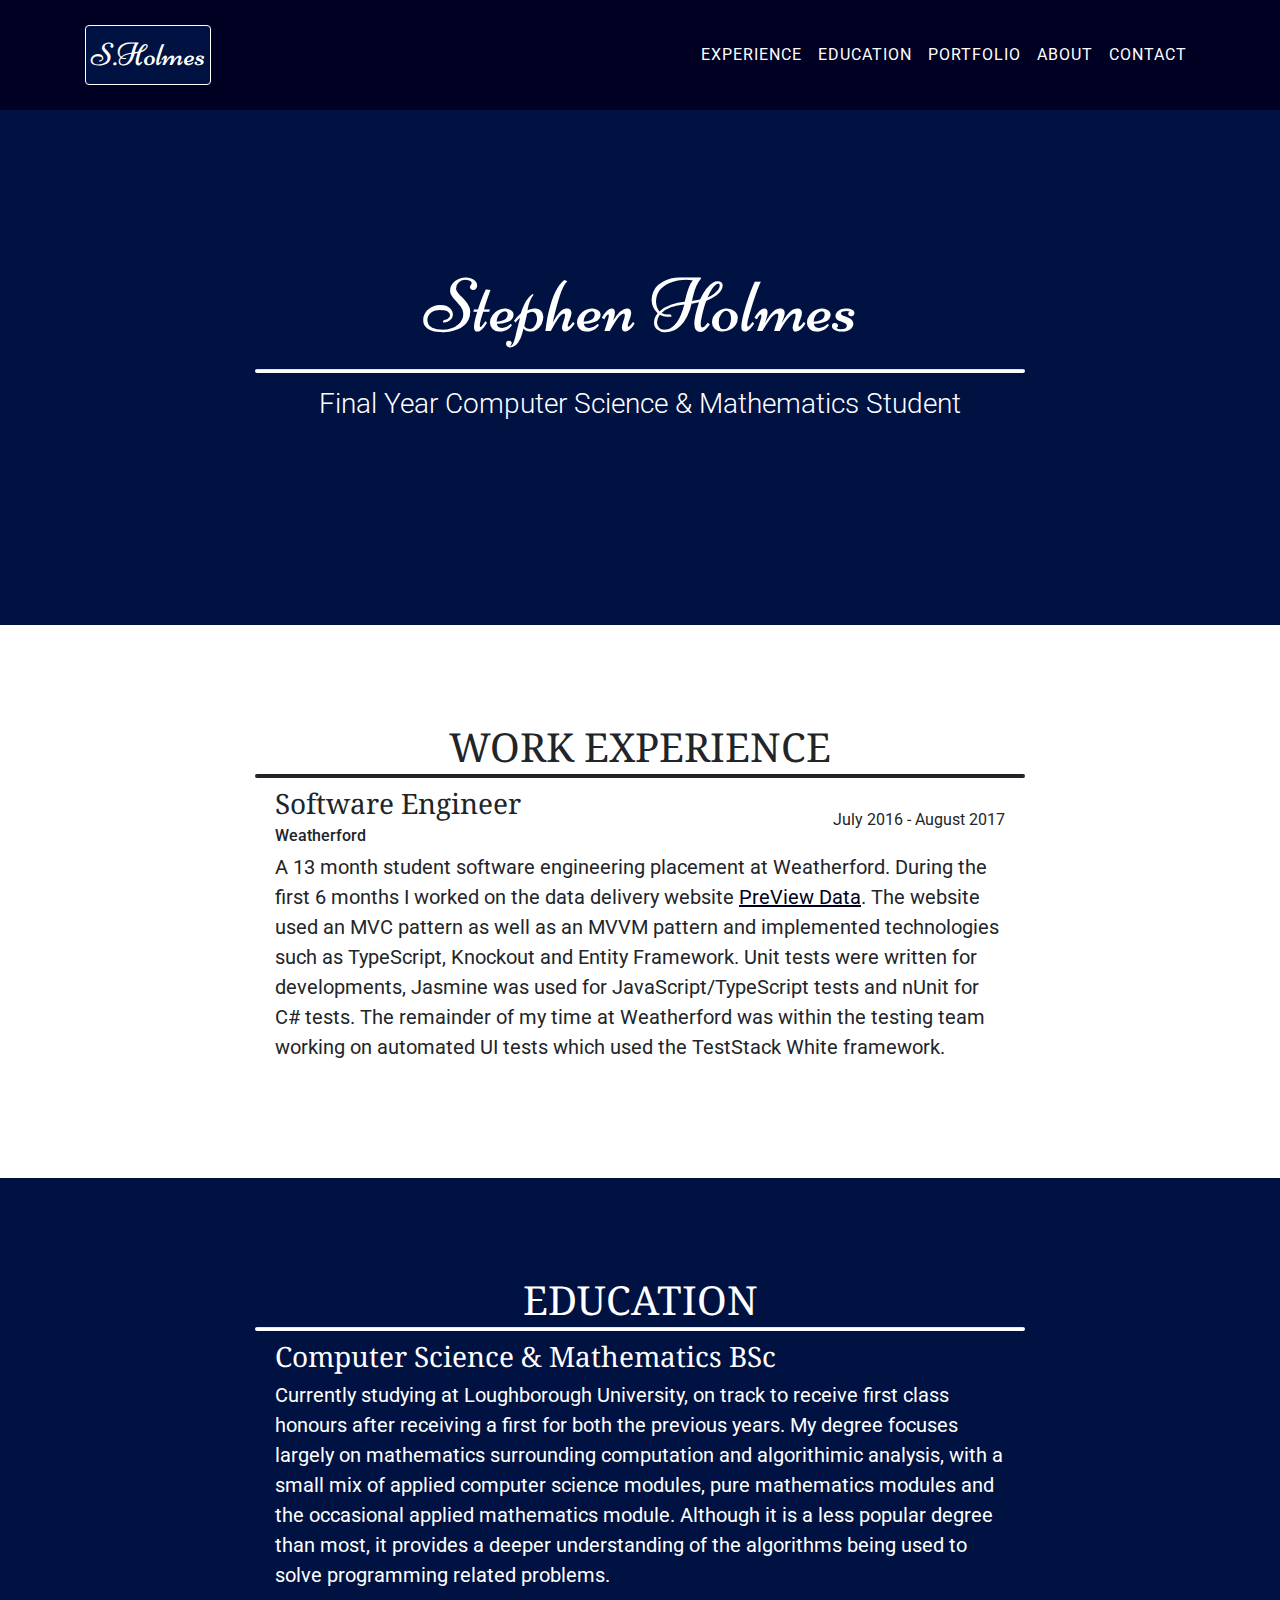
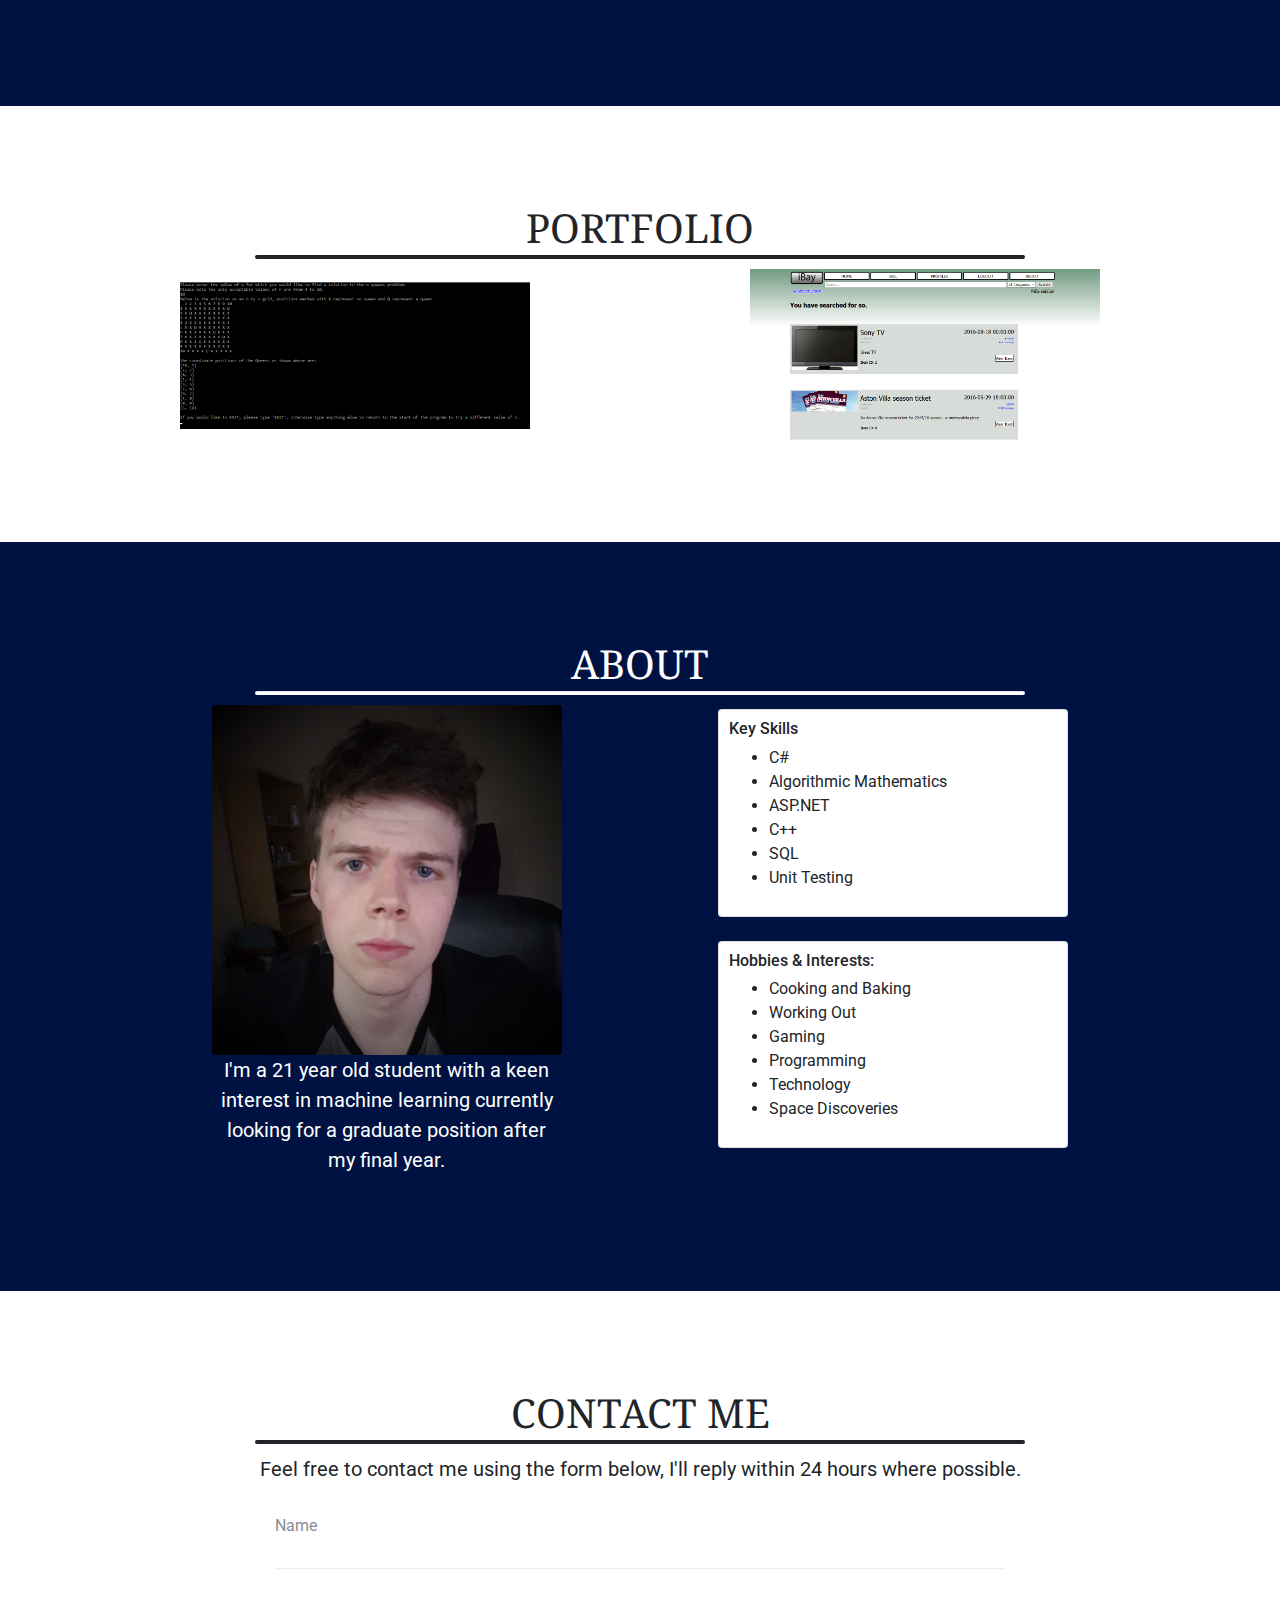
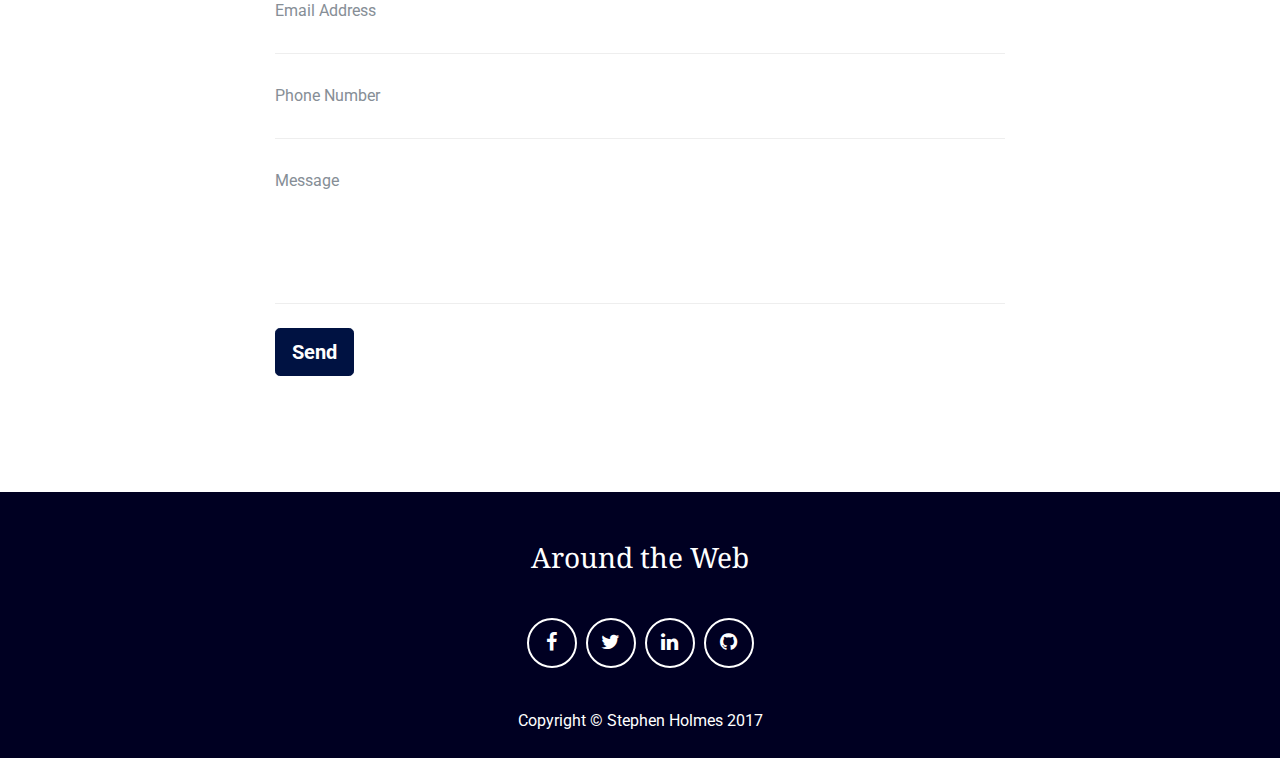
==== commit 50f7de0c: "Re-styling colours --- again" ====
--- a/PortfolioWebsite/index.html
+++ b/PortfolioWebsite/index.html
@@ -60,7 +60,7 @@
       <div class="container">
         <div class="intro-text">
           <span class="name">Stephen Holmes</span>
-            <hr class="rounded">
+            <hr class="rounded col-lg-8">
           <span class="skills">Final Year Computer Science &amp; Mathematics Student</span>
         </div>
       </div>
@@ -72,7 +72,7 @@
       <section id="experience">
           <div class="container">
               <h2 class="text-center">Work Experience</h2>
-              <hr class="rounded">
+              <hr class="rounded col-lg-8">
               <div class="row">
                   <div class="col-lg-8 mx-auto">
                     <div class="info-block">
@@ -94,7 +94,7 @@
       <section class="success" id="education">
           <div class="container">
             <h2 class="text-center">Education</h2>
-            <hr class="rounded">
+            <hr class="rounded col-lg-8">
               <div class="row">
                   <div class="col-lg-8 mx-auto">
                       <h3>Computer Science &amp; Mathematics BSc</h3>
@@ -108,7 +108,7 @@
     <section id="portfolio">
       <div class="container">
         <h2 class="text-center">Portfolio</h2>
-        <hr class="rounded">
+        <hr class="rounded col-lg-8">
         <div class="row">
           <div class="col-sm-4 portfolio-item m-auto">
             <a class="portfolio-link" href="#portfolioModal1" data-toggle="modal">
@@ -138,7 +138,7 @@
     <section class="success" id="about">
         <div class="container">
           <h2 class="text-center">About</h2>
-          <hr class="rounded">
+          <hr class="rounded col-lg-8">
             <div class="row">
                 <div class="col-lg-4 m-auto text-center">
                     <img class="img-fluid border-dark rounded" src="img/me-2.jpg" alt="">
@@ -177,7 +177,7 @@
     <section id="contact">
       <div class="container">
         <h2 class="text-center">Contact Me</h2>
-        <hr class="rounded">
+        <hr class="rounded col-lg-8">
         <div class="row">
           <p class="text-center m-auto">Feel free to contact me using the form below, I'll reply within 24 hours where possible.</p>
           <div class="col-lg-8 mx-auto">
@@ -288,7 +288,7 @@
               <div class="col-lg-8 mx-auto">
                 <div class="modal-body">
                   <h2>N-Queens Problem</h2>
-                  <hr class="rounded">
+                  <hr class="rounded col-lg-8">
                   <img class="img-fluid img-centered" src="img/portfolio/NQueensProblem.png" alt="">
                   <p>The N-Queens problem involves places N queens on an N x N chessboard in a way such that they won't be in conflict with eachother.</p>
                   <p> This project was coursework for my Artifical Intelligence module, the solution was for values 4 <= N <= 10.</p>
@@ -315,7 +315,7 @@
               <div class="col-lg-8 mx-auto">
                 <div class="modal-body">
                   <h2>iBay Website</h2>
-                  <hr class="rounded">
+                  <hr class="rounded col-lg-8">
                   <img class="img-fluid img-centered" src="img/portfolio/iBayWebsite.png" alt="">
                   <p>This was a group project for which we were required to produce a working "ebay" style website. Users were able to login, register, buy items, add new product listings, quick search and advanced search. The website uses a MySQL database to store the data about items and users.</p>
                   <button class="btn btn-success" type="button" data-dismiss="modal">
--- a/PortfolioWebsite/css/freelancer.min.css
+++ b/PortfolioWebsite/css/freelancer.min.css
@@ -1 +1 @@
-body{font-family:'Roboto','Montserrat','Helvetica Neue',Helvetica,Arial,sans-serif;overflow-x:hidden}p{font-size:20px}p.small{font-size:16px}a,a.active,a:active,a:focus,a:hover{color:#49111c;outline:none;text-decoration-line:underline}h1,h2,h3{font-family:'Noto Serif','Montserrat','Helvetica Neue',Helvetica,Arial,sans-serif;font-weight:400}h2{text-transform:uppercase}.img-centered{margin:0 auto}section{padding:100px 0}section h2{font-size:2.5em;margin:0}section hr{height:3px;background-color:#212529;margin-top:5px;margin-bottom:10px;width:60%}@media(max-width:845px){section hr{width:80%}}section.success{color:#fff;background:#38302e}section.success hr{background-color:#fff}@media(max-width:767px){section{padding:75px 0}section.first{padding-top:75px}}.scroll-top{position:fixed;z-index:1049;right:2%;bottom:2%;width:50px;height:50px}.scroll-top .btn{font-size:16px;line-height:28px;width:50px;height:50px;text-align:center;border-radius:100%}.scroll-top .btn:focus{outline:none}#mainNav{font-family:'Roboto','Montserrat','Helvetica Neue',Helvetica,Arial,sans-serif;font-weight:400;text-transform:uppercase;border:none;background:#49111c}#mainNav a:focus{outline:none}#mainNav .navbar-brand{font-size:1.1rem;color:#fff;font-family:'Niconne','Montserrat','Helvetica Neue',Helvetica,Arial,sans-serif;text-transform:none;padding:5px;border:1px solid #fff;background-color:#38302e}#mainNav .navbar-brand.active,#mainNav .navbar-brand:active,#mainNav .navbar-brand:focus,#mainNav .navbar-brand:hover{color:#fff}#mainNav .navbar-nav{letter-spacing:1px}#mainNav .navbar-nav li.nav-item a.nav-link{color:#fff}#mainNav .navbar-nav li.nav-item a.nav-link:hover{color:#9caea9;outline:none}#mainNav .navbar-nav li.nav-item a.nav-link:active,#mainNav .navbar-nav li.nav-item a.nav-link:focus{color:#fff}#mainNav .navbar-toggler{font-size:14px;padding:11px;text-transform:uppercase;color:#fff;border-color:#fff}#mainNav .navbar-toggler:focus,#mainNav .navbar-toggler:hover{color:#fff;border-color:#38302e;background-color:#38302e}@media(min-width:992px){#mainNav{padding-top:25px;padding-bottom:25px;-webkit-transition:padding-top .3s,padding-bottom .3s;-moz-transition:padding-top .3s,padding-bottom .3s;transition:padding-top .3s,padding-bottom .3s}#mainNav .navbar-brand{font-size:2em;-webkit-transition:all .3s;-moz-transition:all .3s;transition:all .3s}#mainNav .navbar-nav>li.nav-item>a.nav-link.active{color:#fff;border-radius:3px;background:#38302e}#mainNav .navbar-nav>li.nav-item>a.nav-link.active:active,#mainNav .navbar-nav>li.nav-item>a.nav-link.active:focus,#mainNav .navbar-nav>li.nav-item>a.nav-link.active:hover{color:#fff;background:#38302e}#mainNav.navbar-shrink{padding-top:10px;padding-bottom:10px}#mainNav.navbar-shrink .navbar-brand{font-size:1.5em}}header.masthead{padding-top:100px;padding-bottom:50px;text-align:center;color:#fff;background:#38302e}header.masthead img{display:block;margin:0 auto 20px}header.masthead .intro-text .name{font-family:'Niconne','Helvetica Neue',Helvetica,Arial,sans-serif;font-size:4em;font-weight:400;display:block}header.masthead .intro-text .skills{font-family:'Roboto','Helvetica Neue',Helvetica,Arial,sans-serif;font-size:1.25em;font-weight:300}@media(min-width:768px){header.masthead{padding-top:250px;padding-bottom:200px}header.masthead .intro-text .name{font-size:4.75em}header.masthead .intro-text .skills{font-size:1.75em}}#portfolio .portfolio-item{right:0;margin:0 0 15px}#portfolio .portfolio-item .portfolio-link{position:relative;display:block;max-width:400px;margin:0 auto;cursor:pointer}#portfolio .portfolio-item .portfolio-link .caption{position:absolute;width:100%;height:100%;-webkit-transition:all ease .5s;-moz-transition:all ease .5s;transition:all ease .5s;opacity:0;background:rgba(56,48,46,.9)}#portfolio .portfolio-item .portfolio-link .caption:hover{opacity:1}#portfolio .portfolio-item .portfolio-link .caption .caption-content{font-size:20px;position:absolute;top:50%;width:100%;height:20px;margin-top:-12px;text-align:center;color:#fff}#portfolio .portfolio-item .portfolio-link .caption .caption-content i{margin-top:-12px}#portfolio .portfolio-item .portfolio-link .caption .caption-content h3,#portfolio .portfolio-item .portfolio-link .caption .caption-content h4{margin:0}#portfolio *{z-index:2}@media(min-width:767px){#portfolio .portfolio-item{margin:0 0 30px}}.portfolio-modal .modal-dialog{max-width:100%;min-height:100%;margin:0;padding:0;text-align:center;border:none;border-radius:0;background-clip:border-box;-webkit-box-shadow:none;box-shadow:none}.portfolio-modal .modal-dialog .modal-content{padding:100px 0;border:0;border-radius:0}.portfolio-modal .modal-dialog .modal-content h2{font-size:3em;margin:0}.portfolio-modal .modal-dialog .modal-content img{margin-bottom:30px}.portfolio-modal .modal-dialog .modal-content .item-details{margin:30px 0}.portfolio-modal .close-modal{position:absolute;top:25px;right:25px;width:75px;height:75px;cursor:pointer;background-color:transparent}.portfolio-modal .close-modal:hover{opacity:.3}.portfolio-modal .close-modal .lr{z-index:1051;width:1px;height:75px;margin-left:35px;-webkit-transform:rotate(45deg);-ms-transform:rotate(45deg);transform:rotate(45deg);background-color:#49111c}.portfolio-modal .close-modal .lr .rl{z-index:1052;width:1px;height:75px;-webkit-transform:rotate(90deg);-ms-transform:rotate(90deg);transform:rotate(90deg);background-color:#49111c}.portfolio-modal .modal-backdrop{display:none;opacity:0}.floating-label-form-group{position:relative;margin-bottom:0;padding-bottom:.5em;border-bottom:1px solid #eee}.floating-label-form-group input,.floating-label-form-group textarea{font-size:1em;position:relative;z-index:1;padding-right:0;padding-left:0;resize:none;border:none;border-radius:0;background:none;box-shadow:none !important}.floating-label-form-group label{font-size:.85em;line-height:1.764705882em;position:relative;z-index:0;top:2em;display:block;margin:0;-webkit-transition:top .3s ease,opacity .3s ease;-moz-transition:top .3s ease,opacity .3s ease;-ms-transition:top .3s ease,opacity .3s ease;transition:top .3s ease,opacity .3s ease;vertical-align:middle;vertical-align:baseline;opacity:0}.floating-label-form-group:not(:first-child){padding-left:14px;border-left:1px solid #eee}.floating-label-form-group-with-value label{top:0;opacity:1}.floating-label-form-group-with-focus label{color:#38302e}form .row:first-child .floating-label-form-group{border-top:1px solid #eee}footer{color:#fff}footer h3{margin-bottom:30px}footer .footer-above{padding-top:50px;background-color:#49111c}footer .footer-col{margin-bottom:50px}footer .footer-below{padding:25px 0;background-color:#49111c}#experience .info-block{display:flex;justify-content:space-between;align-items:center}#experience .info-block .info-dates{font-size:1em}@media(max-width:767px){#experience .info-block .info-dates{font-size:.75em}}.btn-outline{font-size:20px;margin-top:15px;transition:all .3s ease-in-out;color:#fff;border:solid 2px #fff;background:transparent}.btn-outline.active,.btn-outline:active,.btn-outline:focus,.btn-outline:hover{color:#38302e;border:solid 2px #fff;background:#fff}.btn-primary{font-weight:700;color:#fff;border-color:#49111c;background-color:#49111c}.btn-primary.focus,.btn-primary:focus{color:#fff;border-color:#000;background-color:#20070c}.btn-primary:hover{color:#fff;border-color:#170509;background-color:#20070c}.btn-primary.active,.btn-primary:active,.open>.btn-primary.dropdown-toggle{color:#fff;border-color:#170509;background-color:#20070c}.btn-primary.active.focus,.btn-primary.active:focus,.btn-primary.active:hover,.btn-primary:active.focus,.btn-primary:active:focus,.btn-primary:active:hover,.open>.btn-primary.dropdown-toggle.focus,.open>.btn-primary.dropdown-toggle:focus,.open>.btn-primary.dropdown-toggle:hover{color:#fff;border-color:#000;background-color:#030101}.btn-primary.active,.btn-primary:active,.open>.btn-primary.dropdown-toggle{background-image:none}.btn-primary.disabled.focus,.btn-primary.disabled:focus,.btn-primary.disabled:hover,.btn-primary[disabled].focus,.btn-primary[disabled]:focus,.btn-primary[disabled]:hover,fieldset[disabled] .btn-primary.focus,fieldset[disabled] .btn-primary:focus,fieldset[disabled] .btn-primary:hover{border-color:#49111c;background-color:#49111c}.btn-primary .badge{color:#49111c;background-color:#fff}.btn-success{font-weight:700;color:#fff;border-color:#38302e;background-color:#38302e}.btn-success.focus,.btn-success:focus{color:#fff;border-color:#000;background-color:#1c1817}.btn-success:hover{color:#fff;border-color:#161312;background-color:#1c1817}.btn-success.active,.btn-success:active,.open>.btn-success.dropdown-toggle{color:#fff;border-color:#161312;background-color:#1c1817}.btn-success.active.focus,.btn-success.active:focus,.btn-success.active:hover,.btn-success:active.focus,.btn-success:active:focus,.btn-success:active:hover,.open>.btn-success.dropdown-toggle.focus,.open>.btn-success.dropdown-toggle:focus,.open>.btn-success.dropdown-toggle:hover{color:#fff;border-color:#000;background-color:#080707}.btn-success.active,.btn-success:active,.open>.btn-success.dropdown-toggle{background-image:none}.btn-success.disabled.focus,.btn-success.disabled:focus,.btn-success.disabled:hover,.btn-success[disabled].focus,.btn-success[disabled]:focus,.btn-success[disabled]:hover,fieldset[disabled] .btn-success.focus,fieldset[disabled] .btn-success:focus,fieldset[disabled] .btn-success:hover{border-color:#38302e;background-color:#38302e}.btn-success .badge{color:#38302e;background-color:#fff}.btn-social{font-size:20px;line-height:45px;display:inline-block;width:50px;height:50px;text-align:center;border:2px solid #fff;border-radius:100%}.btn.active,.btn:active,.btn:focus{outline:none}+body{font-family:'Roboto','Montserrat','Helvetica Neue',Helvetica,Arial,sans-serif;overflow-x:hidden}p{font-size:20px}p.small{font-size:16px}a,a.active,a:active,a:focus,a:hover{color:#002;outline:none}h1,h2,h3{font-family:'Noto Serif','Montserrat','Helvetica Neue',Helvetica,Arial,sans-serif;font-weight:400}h2{text-transform:uppercase}.img-centered{margin:0 auto}hr{height:3px;background-color:#212529;margin-top:5px;margin-bottom:10px}section{padding:100px 0}section h2{font-size:2.5em;margin:0}section.success{color:#fff;background:#001242}section.success hr{background-color:#fff}@media(max-width:767px){section{padding:75px 0}section.first{padding-top:75px}}.scroll-top{position:fixed;z-index:1049;right:2%;bottom:2%;width:50px;height:50px}.scroll-top .btn{font-size:16px;line-height:28px;width:50px;height:50px;text-align:center;border-radius:100%}.scroll-top .btn:focus{outline:none}#mainNav{font-family:'Roboto','Montserrat','Helvetica Neue',Helvetica,Arial,sans-serif;font-weight:400;text-transform:uppercase;border:none;background:#002}#mainNav a:focus{outline:none}#mainNav .navbar-brand{font-size:1.1rem;color:#fff;font-family:'Niconne','Montserrat','Helvetica Neue',Helvetica,Arial,sans-serif;text-transform:none;padding:5px;border:1px solid #fff;background-color:#001242}#mainNav .navbar-brand.active,#mainNav .navbar-brand:active,#mainNav .navbar-brand:focus,#mainNav .navbar-brand:hover{color:#fff}#mainNav .navbar-nav{letter-spacing:1px}#mainNav .navbar-nav li.nav-item a.nav-link{color:#fff}#mainNav .navbar-nav li.nav-item a.nav-link:hover{color:#0094c6;outline:none}#mainNav .navbar-nav li.nav-item a.nav-link:active,#mainNav .navbar-nav li.nav-item a.nav-link:focus{color:#fff}#mainNav .navbar-toggler{font-size:14px;padding:11px;text-transform:uppercase;color:#fff;border-color:#fff}#mainNav .navbar-toggler:focus,#mainNav .navbar-toggler:hover{color:#fff;border-color:#001242;background-color:#001242}@media(min-width:992px){#mainNav{padding-top:25px;padding-bottom:25px;-webkit-transition:padding-top .3s,padding-bottom .3s;-moz-transition:padding-top .3s,padding-bottom .3s;transition:padding-top .3s,padding-bottom .3s}#mainNav .navbar-brand{font-size:2em;-webkit-transition:all .3s;-moz-transition:all .3s;transition:all .3s}#mainNav .navbar-nav>li.nav-item>a.nav-link.active{color:#fff;border-radius:3px;background:#001242}#mainNav .navbar-nav>li.nav-item>a.nav-link.active:active,#mainNav .navbar-nav>li.nav-item>a.nav-link.active:focus,#mainNav .navbar-nav>li.nav-item>a.nav-link.active:hover{color:#fff;background:#001242}#mainNav.navbar-shrink{padding-top:10px;padding-bottom:10px}#mainNav.navbar-shrink .navbar-brand{font-size:1.5em}}header.masthead{padding-top:100px;padding-bottom:50px;text-align:center;color:#fff;background:#001242}header.masthead img{display:block;margin:0 auto 20px}header.masthead .intro-text .name{font-family:'Niconne','Helvetica Neue',Helvetica,Arial,sans-serif;font-size:4em;font-weight:400;display:block}header.masthead .intro-text .skills{font-family:'Roboto','Helvetica Neue',Helvetica,Arial,sans-serif;font-size:1.25em;font-weight:300}header.masthead hr{background-color:#fff}@media(min-width:768px){header.masthead{padding-top:250px;padding-bottom:200px}header.masthead .intro-text .name{font-size:4.75em}header.masthead .intro-text .skills{font-size:1.75em}}#portfolio .portfolio-item{right:0;margin:0 0 15px}#portfolio .portfolio-item .portfolio-link{position:relative;display:block;max-width:400px;margin:0 auto;cursor:pointer}#portfolio .portfolio-item .portfolio-link .caption{position:absolute;width:100%;height:100%;-webkit-transition:all ease .5s;-moz-transition:all ease .5s;transition:all ease .5s;opacity:0;background:rgba(0,18,66,.9)}#portfolio .portfolio-item .portfolio-link .caption:hover{opacity:1}#portfolio .portfolio-item .portfolio-link .caption .caption-content{font-size:20px;position:absolute;top:50%;width:100%;height:20px;margin-top:-12px;text-align:center;color:#fff}#portfolio .portfolio-item .portfolio-link .caption .caption-content i{margin-top:-12px}#portfolio .portfolio-item .portfolio-link .caption .caption-content h3,#portfolio .portfolio-item .portfolio-link .caption .caption-content h4{margin:0}#portfolio *{z-index:2}@media(min-width:767px){#portfolio .portfolio-item{margin:0 0 30px}}.portfolio-modal .modal-dialog{max-width:100%;min-height:100%;margin:0;padding:0;text-align:center;border:none;border-radius:0;background-clip:border-box;-webkit-box-shadow:none;box-shadow:none}.portfolio-modal .modal-dialog .modal-content{padding:100px 0;border:0;border-radius:0}.portfolio-modal .modal-dialog .modal-content h2{font-size:3em;margin:0}.portfolio-modal .modal-dialog .modal-content img{margin-bottom:30px}.portfolio-modal .modal-dialog .modal-content .item-details{margin:30px 0}.portfolio-modal .close-modal{position:absolute;top:25px;right:25px;width:75px;height:75px;cursor:pointer;background-color:transparent}.portfolio-modal .close-modal:hover{opacity:.3}.portfolio-modal .close-modal .lr{z-index:1051;width:1px;height:75px;margin-left:35px;-webkit-transform:rotate(45deg);-ms-transform:rotate(45deg);transform:rotate(45deg);background-color:#002}.portfolio-modal .close-modal .lr .rl{z-index:1052;width:1px;height:75px;-webkit-transform:rotate(90deg);-ms-transform:rotate(90deg);transform:rotate(90deg);background-color:#002}.portfolio-modal .modal-backdrop{display:none;opacity:0}.floating-label-form-group{position:relative;margin-bottom:0;padding-bottom:.5em;border-bottom:1px solid #eee}.floating-label-form-group input,.floating-label-form-group textarea{font-size:1em;position:relative;z-index:1;padding-right:0;padding-left:0;resize:none;border:none;border-radius:0;background:none;box-shadow:none !important}.floating-label-form-group label{font-size:.85em;line-height:1.764705882em;position:relative;z-index:0;top:2em;display:block;margin:0;-webkit-transition:top .3s ease,opacity .3s ease;-moz-transition:top .3s ease,opacity .3s ease;-ms-transition:top .3s ease,opacity .3s ease;transition:top .3s ease,opacity .3s ease;vertical-align:middle;vertical-align:baseline;opacity:0}.floating-label-form-group:not(:first-child){padding-left:14px;border-left:1px solid #eee}.floating-label-form-group-with-value label{top:0;opacity:1}.floating-label-form-group-with-focus label{color:#001242}form .row:first-child .floating-label-form-group{border-top:1px solid #eee}footer{color:#fff}footer h3{margin-bottom:30px}footer .footer-above{padding-top:50px;background-color:#002}footer .footer-col{margin-bottom:50px}footer .footer-below{padding:25px 0;background-color:#002}#experience .info-block{display:flex;justify-content:space-between;align-items:center}#experience .info-block .info-dates{font-size:1em}@media(max-width:767px){#experience .info-block .info-dates{font-size:.75em}}#experience a,#experience a.active,#experience a:active,#experience a:focus,#experience a:hover{text-decoration:underline}.btn-outline{font-size:20px;margin-top:15px;transition:all .3s ease-in-out;color:#fff;border:solid 2px #fff;background:transparent}.btn-outline.active,.btn-outline:active,.btn-outline:focus,.btn-outline:hover{color:#001242;border:solid 2px #fff;background:#fff}.btn-primary{font-weight:700;color:#fff;border-color:#002;background-color:#002}.btn-primary.focus,.btn-primary:focus{color:#fff;border-color:#000;background-color:#000}.btn-primary:hover{color:#fff;border-color:#000;background-color:#000}.btn-primary.active,.btn-primary:active,.open>.btn-primary.dropdown-toggle{color:#fff;border-color:#000;background-color:#000}.btn-primary.active.focus,.btn-primary.active:focus,.btn-primary.active:hover,.btn-primary:active.focus,.btn-primary:active:focus,.btn-primary:active:hover,.open>.btn-primary.dropdown-toggle.focus,.open>.btn-primary.dropdown-toggle:focus,.open>.btn-primary.dropdown-toggle:hover{color:#fff;border-color:#000;background-color:#000}.btn-primary.active,.btn-primary:active,.open>.btn-primary.dropdown-toggle{background-image:none}.btn-primary.disabled.focus,.btn-primary.disabled:focus,.btn-primary.disabled:hover,.btn-primary[disabled].focus,.btn-primary[disabled]:focus,.btn-primary[disabled]:hover,fieldset[disabled] .btn-primary.focus,fieldset[disabled] .btn-primary:focus,fieldset[disabled] .btn-primary:hover{border-color:#002;background-color:#002}.btn-primary .badge{color:#002;background-color:#fff}.btn-success{font-weight:700;color:#fff;border-color:#001242;background-color:#001242}.btn-success.focus,.btn-success:focus{color:#fff;border-color:#000;background-color:#00040f}.btn-success:hover{color:#fff;border-color:#000105;background-color:#00040f}.btn-success.active,.btn-success:active,.open>.btn-success.dropdown-toggle{color:#fff;border-color:#000105;background-color:#00040f}.btn-success.active.focus,.btn-success.active:focus,.btn-success.active:hover,.btn-success:active.focus,.btn-success:active:focus,.btn-success:active:hover,.open>.btn-success.dropdown-toggle.focus,.open>.btn-success.dropdown-toggle:focus,.open>.btn-success.dropdown-toggle:hover{color:#fff;border-color:#000;background-color:#000}.btn-success.active,.btn-success:active,.open>.btn-success.dropdown-toggle{background-image:none}.btn-success.disabled.focus,.btn-success.disabled:focus,.btn-success.disabled:hover,.btn-success[disabled].focus,.btn-success[disabled]:focus,.btn-success[disabled]:hover,fieldset[disabled] .btn-success.focus,fieldset[disabled] .btn-success:focus,fieldset[disabled] .btn-success:hover{border-color:#001242;background-color:#001242}.btn-success .badge{color:#001242;background-color:#fff}.btn-social{font-size:20px;line-height:45px;display:inline-block;width:50px;height:50px;text-align:center;border:2px solid #fff;border-radius:100%}.btn.active,.btn:active,.btn:focus{outline:none}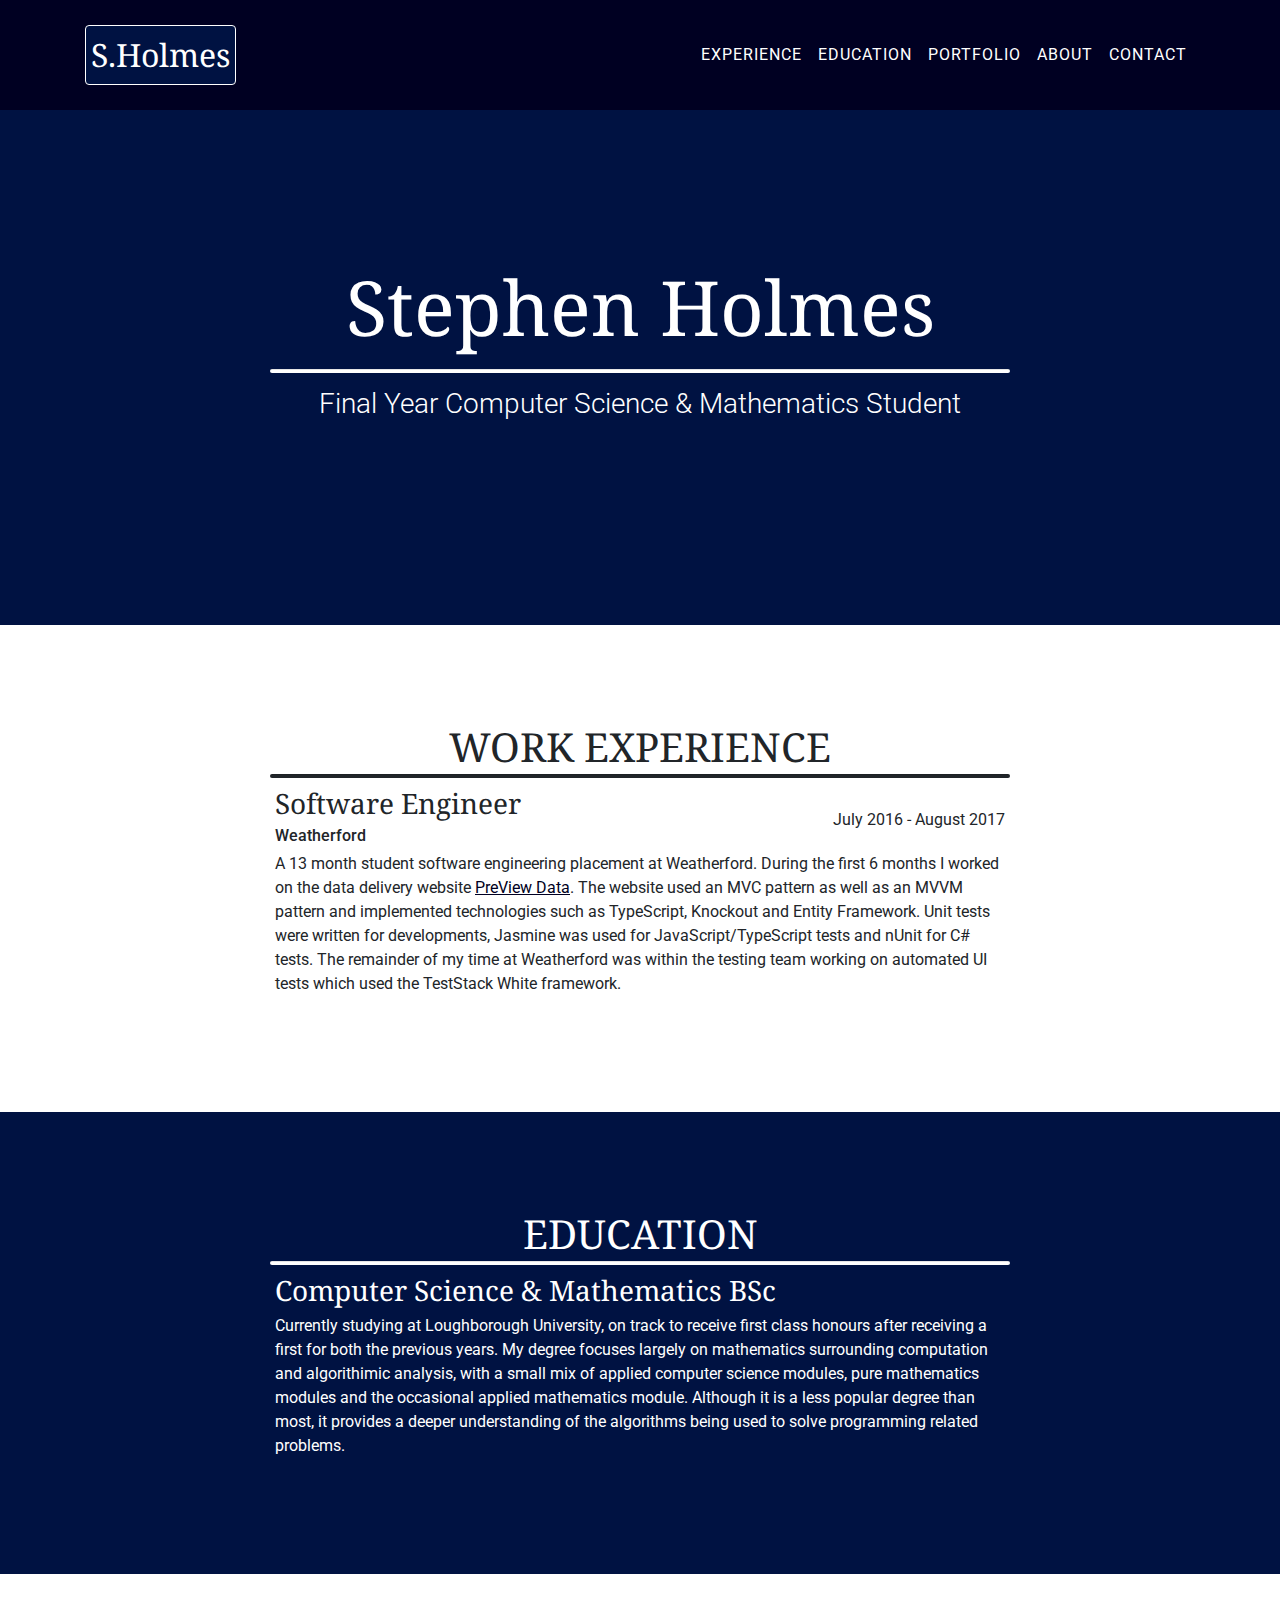
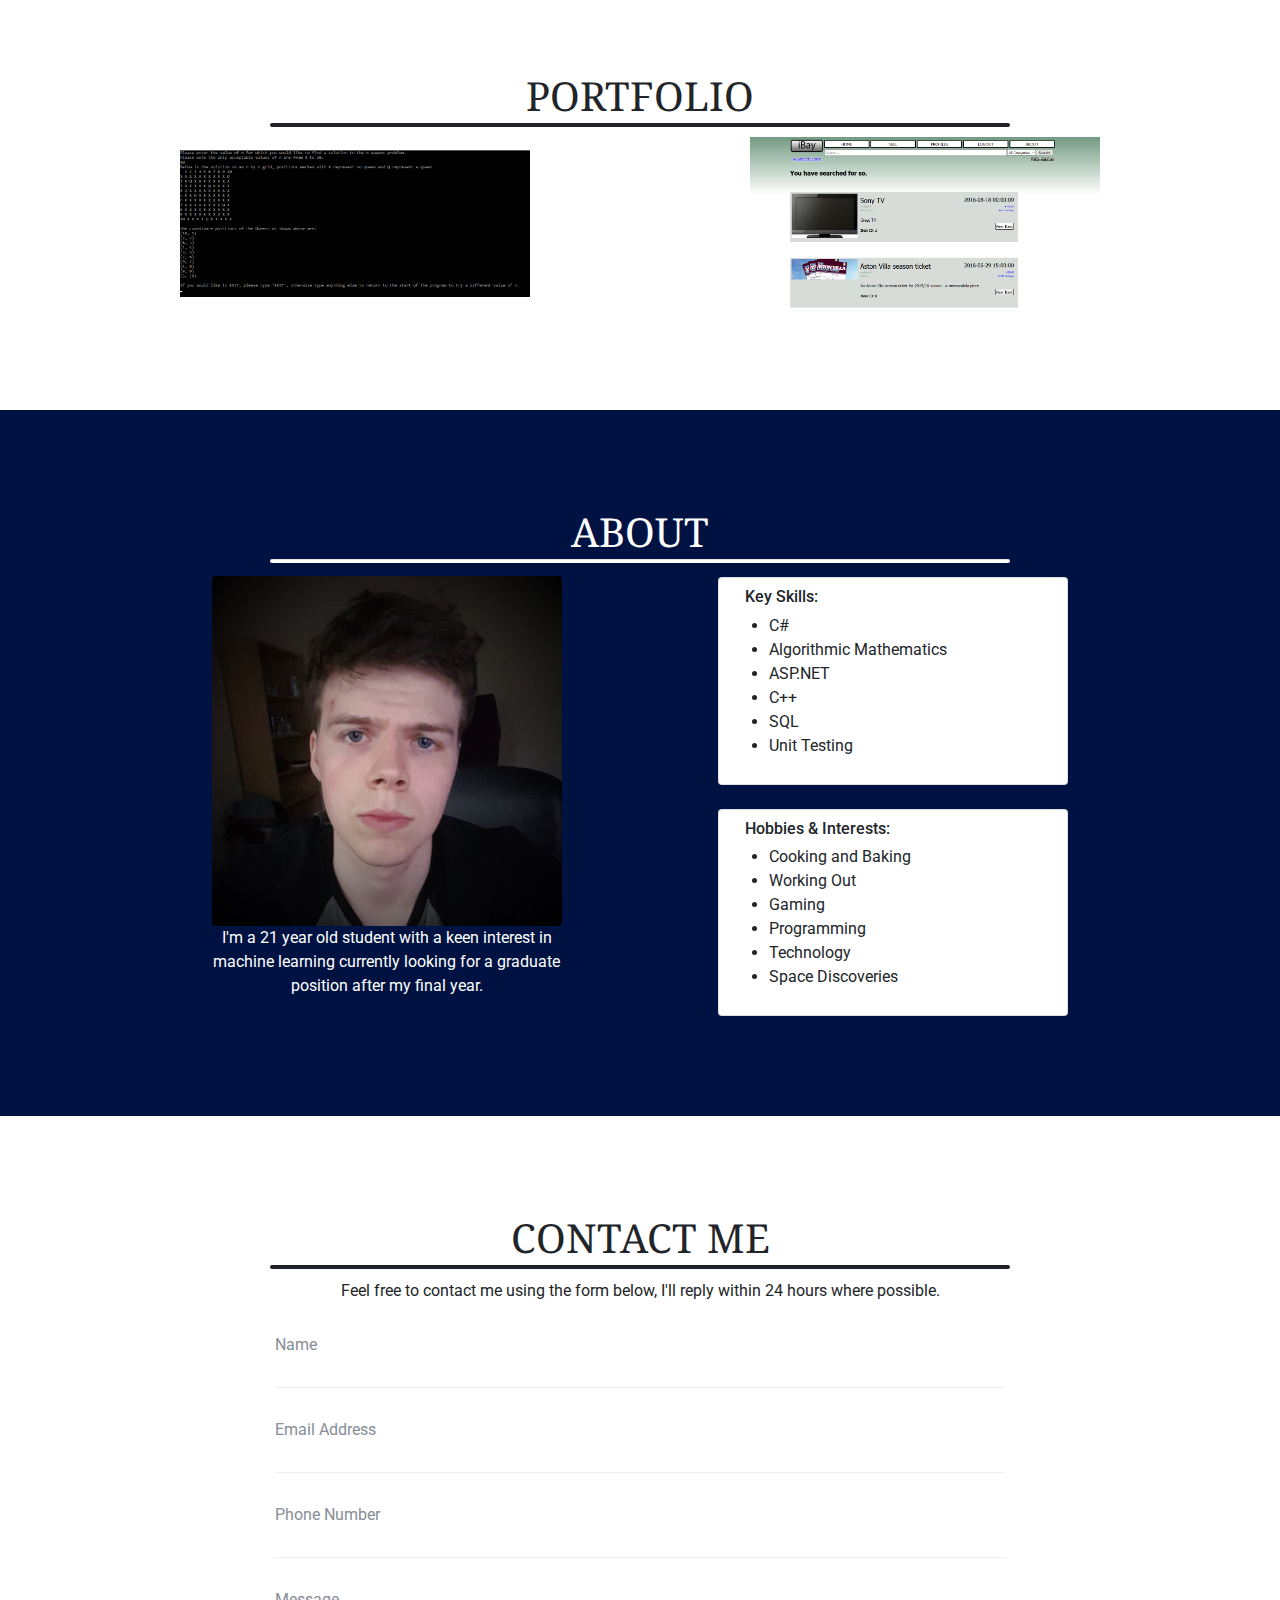
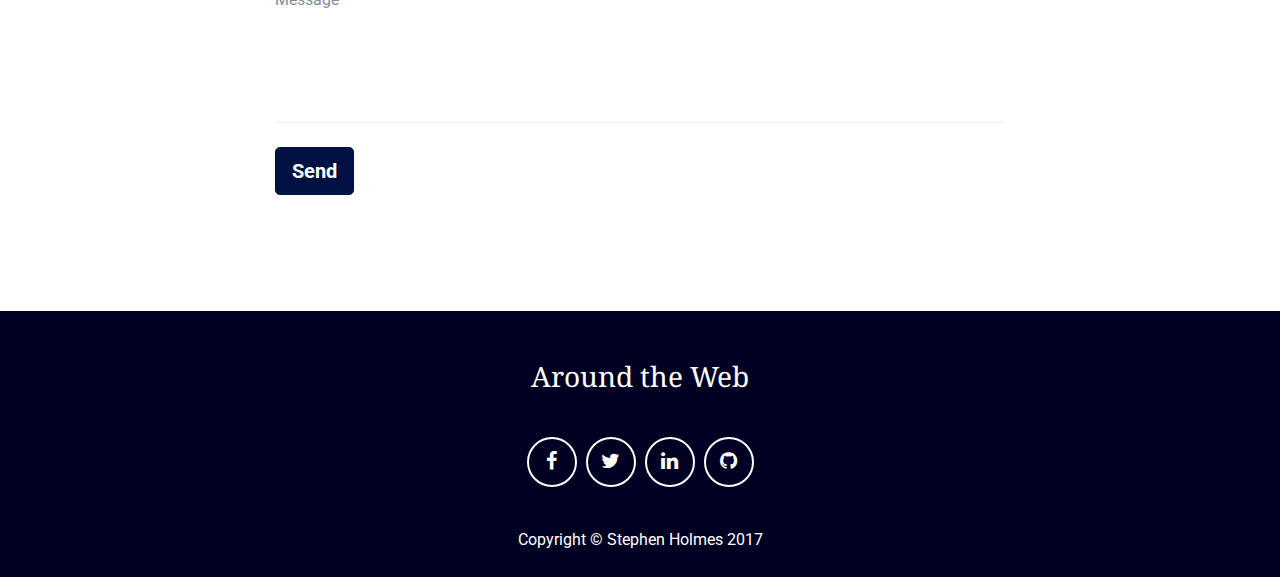
==== commit 53fbaa9d: "Restyling the fonts and some minor ui fixes" ====
--- a/PortfolioWebsite/index.html
+++ b/PortfolioWebsite/index.html
@@ -60,7 +60,7 @@
       <div class="container">
         <div class="intro-text">
           <span class="name">Stephen Holmes</span>
-            <hr class="rounded col-lg-8">
+            <hr class="rounded col-lg-8 horizontal-line">
           <span class="skills">Final Year Computer Science &amp; Mathematics Student</span>
         </div>
       </div>
@@ -72,7 +72,7 @@
       <section id="experience">
           <div class="container">
               <h2 class="text-center">Work Experience</h2>
-              <hr class="rounded col-lg-8">
+              <hr class="rounded col-lg-8 horizontal-line">
               <div class="row">
                   <div class="col-lg-8 mx-auto">
                     <div class="info-block">
@@ -94,7 +94,7 @@
       <section class="success" id="education">
           <div class="container">
             <h2 class="text-center">Education</h2>
-            <hr class="rounded col-lg-8">
+            <hr class="rounded col-lg-8 horizontal-line">
               <div class="row">
                   <div class="col-lg-8 mx-auto">
                       <h3>Computer Science &amp; Mathematics BSc</h3>
@@ -108,7 +108,7 @@
     <section id="portfolio">
       <div class="container">
         <h2 class="text-center">Portfolio</h2>
-        <hr class="rounded col-lg-8">
+        <hr class="rounded col-lg-8 horizontal-line">
         <div class="row">
           <div class="col-sm-4 portfolio-item m-auto">
             <a class="portfolio-link" href="#portfolioModal1" data-toggle="modal">
@@ -138,36 +138,36 @@
     <section class="success" id="about">
         <div class="container">
           <h2 class="text-center">About</h2>
-          <hr class="rounded col-lg-8">
+          <hr class="rounded col-lg-8 horizontal-line">
             <div class="row">
                 <div class="col-lg-4 m-auto text-center">
                     <img class="img-fluid border-dark rounded" src="img/me-2.jpg" alt="">
                     <p>I'm a 21 year old student with a keen interest in machine learning currently looking for a graduate position after my final year.</p>
                 </div>
                 <div class="col-lg-4 mr-auto mt-1">
-                    <div class="m-auto card" style="padding:10px;color:#212529">
-                        <h6>Key Skills</h6>
-                        <ul>
-                            <li>C#</li>
-                            <li>Algorithmic Mathematics</li>
-                            <li>ASP.NET</li>
-                            <li>C++</li>
-                            <li>SQL</li>
-                            <li>Unit Testing</li>
-                        </ul>
-                    </div>
-                    <br />
-                    <div class="m-auto card" style="padding:10px;color:#212529">
-                        <h6>Hobbies &amp; Interests:</h6>
-                        <ul>
-                            <li>Cooking and Baking</li>
-                            <li>Working Out</li>
-                            <li>Gaming</li>
-                            <li>Programming</li>
-                            <li>Technology</li>
-                            <li>Space Discoveries</li>
-                        </ul>
-                    </div>
+                  <div class="m-auto card" style="padding:10px;color:#212529">
+                      <h6 class="pl-3">Key Skills:</h6>
+                      <ul>
+                          <li>C#</li>
+                          <li>Algorithmic Mathematics</li>
+                          <li>ASP.NET</li>
+                          <li>C++</li>
+                          <li>SQL</li>
+                          <li>Unit Testing</li>
+                      </ul>
+                  </div>
+                  <br />
+                  <div class="m-auto card" style="padding:10px;color:#212529">
+                      <h6 class="pl-3">Hobbies &amp; Interests:</h6>
+                      <ul>
+                          <li>Cooking and Baking</li>
+                          <li>Working Out</li>
+                          <li>Gaming</li>
+                          <li>Programming</li>
+                          <li>Technology</li>
+                          <li>Space Discoveries</li>
+                      </ul>
+                  </div>
                 </div>
            </div>
         </div>
@@ -177,7 +177,7 @@
     <section id="contact">
       <div class="container">
         <h2 class="text-center">Contact Me</h2>
-        <hr class="rounded col-lg-8">
+        <hr class="rounded col-lg-8 horizontal-line">
         <div class="row">
           <p class="text-center m-auto">Feel free to contact me using the form below, I'll reply within 24 hours where possible.</p>
           <div class="col-lg-8 mx-auto">
@@ -288,7 +288,7 @@
               <div class="col-lg-8 mx-auto">
                 <div class="modal-body">
                   <h2>N-Queens Problem</h2>
-                  <hr class="rounded col-lg-8">
+                  <hr class="rounded col-lg-8 horizontal-line">
                   <img class="img-fluid img-centered" src="img/portfolio/NQueensProblem.png" alt="">
                   <p>The N-Queens problem involves places N queens on an N x N chessboard in a way such that they won't be in conflict with eachother.</p>
                   <p> This project was coursework for my Artifical Intelligence module, the solution was for values 4 <= N <= 10.</p>
@@ -315,7 +315,7 @@
               <div class="col-lg-8 mx-auto">
                 <div class="modal-body">
                   <h2>iBay Website</h2>
-                  <hr class="rounded col-lg-8">
+                  <hr class="rounded col-lg-8 horizontal-line">
                   <img class="img-fluid img-centered" src="img/portfolio/iBayWebsite.png" alt="">
                   <p>This was a group project for which we were required to produce a working "ebay" style website. Users were able to login, register, buy items, add new product listings, quick search and advanced search. The website uses a MySQL database to store the data about items and users.</p>
                   <button class="btn btn-success" type="button" data-dismiss="modal">
--- a/PortfolioWebsite/css/freelancer.min.css
+++ b/PortfolioWebsite/css/freelancer.min.css
@@ -1 +1 @@
-body{font-family:'Roboto','Montserrat','Helvetica Neue',Helvetica,Arial,sans-serif;overflow-x:hidden}p{font-size:20px}p.small{font-size:16px}a,a.active,a:active,a:focus,a:hover{color:#002;outline:none}h1,h2,h3{font-family:'Noto Serif','Montserrat','Helvetica Neue',Helvetica,Arial,sans-serif;font-weight:400}h2{text-transform:uppercase}.img-centered{margin:0 auto}hr{height:3px;background-color:#212529;margin-top:5px;margin-bottom:10px}section{padding:100px 0}section h2{font-size:2.5em;margin:0}section.success{color:#fff;background:#001242}section.success hr{background-color:#fff}@media(max-width:767px){section{padding:75px 0}section.first{padding-top:75px}}.scroll-top{position:fixed;z-index:1049;right:2%;bottom:2%;width:50px;height:50px}.scroll-top .btn{font-size:16px;line-height:28px;width:50px;height:50px;text-align:center;border-radius:100%}.scroll-top .btn:focus{outline:none}#mainNav{font-family:'Roboto','Montserrat','Helvetica Neue',Helvetica,Arial,sans-serif;font-weight:400;text-transform:uppercase;border:none;background:#002}#mainNav a:focus{outline:none}#mainNav .navbar-brand{font-size:1.1rem;color:#fff;font-family:'Niconne','Montserrat','Helvetica Neue',Helvetica,Arial,sans-serif;text-transform:none;padding:5px;border:1px solid #fff;background-color:#001242}#mainNav .navbar-brand.active,#mainNav .navbar-brand:active,#mainNav .navbar-brand:focus,#mainNav .navbar-brand:hover{color:#fff}#mainNav .navbar-nav{letter-spacing:1px}#mainNav .navbar-nav li.nav-item a.nav-link{color:#fff}#mainNav .navbar-nav li.nav-item a.nav-link:hover{color:#0094c6;outline:none}#mainNav .navbar-nav li.nav-item a.nav-link:active,#mainNav .navbar-nav li.nav-item a.nav-link:focus{color:#fff}#mainNav .navbar-toggler{font-size:14px;padding:11px;text-transform:uppercase;color:#fff;border-color:#fff}#mainNav .navbar-toggler:focus,#mainNav .navbar-toggler:hover{color:#fff;border-color:#001242;background-color:#001242}@media(min-width:992px){#mainNav{padding-top:25px;padding-bottom:25px;-webkit-transition:padding-top .3s,padding-bottom .3s;-moz-transition:padding-top .3s,padding-bottom .3s;transition:padding-top .3s,padding-bottom .3s}#mainNav .navbar-brand{font-size:2em;-webkit-transition:all .3s;-moz-transition:all .3s;transition:all .3s}#mainNav .navbar-nav>li.nav-item>a.nav-link.active{color:#fff;border-radius:3px;background:#001242}#mainNav .navbar-nav>li.nav-item>a.nav-link.active:active,#mainNav .navbar-nav>li.nav-item>a.nav-link.active:focus,#mainNav .navbar-nav>li.nav-item>a.nav-link.active:hover{color:#fff;background:#001242}#mainNav.navbar-shrink{padding-top:10px;padding-bottom:10px}#mainNav.navbar-shrink .navbar-brand{font-size:1.5em}}header.masthead{padding-top:100px;padding-bottom:50px;text-align:center;color:#fff;background:#001242}header.masthead img{display:block;margin:0 auto 20px}header.masthead .intro-text .name{font-family:'Niconne','Helvetica Neue',Helvetica,Arial,sans-serif;font-size:4em;font-weight:400;display:block}header.masthead .intro-text .skills{font-family:'Roboto','Helvetica Neue',Helvetica,Arial,sans-serif;font-size:1.25em;font-weight:300}header.masthead hr{background-color:#fff}@media(min-width:768px){header.masthead{padding-top:250px;padding-bottom:200px}header.masthead .intro-text .name{font-size:4.75em}header.masthead .intro-text .skills{font-size:1.75em}}#portfolio .portfolio-item{right:0;margin:0 0 15px}#portfolio .portfolio-item .portfolio-link{position:relative;display:block;max-width:400px;margin:0 auto;cursor:pointer}#portfolio .portfolio-item .portfolio-link .caption{position:absolute;width:100%;height:100%;-webkit-transition:all ease .5s;-moz-transition:all ease .5s;transition:all ease .5s;opacity:0;background:rgba(0,18,66,.9)}#portfolio .portfolio-item .portfolio-link .caption:hover{opacity:1}#portfolio .portfolio-item .portfolio-link .caption .caption-content{font-size:20px;position:absolute;top:50%;width:100%;height:20px;margin-top:-12px;text-align:center;color:#fff}#portfolio .portfolio-item .portfolio-link .caption .caption-content i{margin-top:-12px}#portfolio .portfolio-item .portfolio-link .caption .caption-content h3,#portfolio .portfolio-item .portfolio-link .caption .caption-content h4{margin:0}#portfolio *{z-index:2}@media(min-width:767px){#portfolio .portfolio-item{margin:0 0 30px}}.portfolio-modal .modal-dialog{max-width:100%;min-height:100%;margin:0;padding:0;text-align:center;border:none;border-radius:0;background-clip:border-box;-webkit-box-shadow:none;box-shadow:none}.portfolio-modal .modal-dialog .modal-content{padding:100px 0;border:0;border-radius:0}.portfolio-modal .modal-dialog .modal-content h2{font-size:3em;margin:0}.portfolio-modal .modal-dialog .modal-content img{margin-bottom:30px}.portfolio-modal .modal-dialog .modal-content .item-details{margin:30px 0}.portfolio-modal .close-modal{position:absolute;top:25px;right:25px;width:75px;height:75px;cursor:pointer;background-color:transparent}.portfolio-modal .close-modal:hover{opacity:.3}.portfolio-modal .close-modal .lr{z-index:1051;width:1px;height:75px;margin-left:35px;-webkit-transform:rotate(45deg);-ms-transform:rotate(45deg);transform:rotate(45deg);background-color:#002}.portfolio-modal .close-modal .lr .rl{z-index:1052;width:1px;height:75px;-webkit-transform:rotate(90deg);-ms-transform:rotate(90deg);transform:rotate(90deg);background-color:#002}.portfolio-modal .modal-backdrop{display:none;opacity:0}.floating-label-form-group{position:relative;margin-bottom:0;padding-bottom:.5em;border-bottom:1px solid #eee}.floating-label-form-group input,.floating-label-form-group textarea{font-size:1em;position:relative;z-index:1;padding-right:0;padding-left:0;resize:none;border:none;border-radius:0;background:none;box-shadow:none !important}.floating-label-form-group label{font-size:.85em;line-height:1.764705882em;position:relative;z-index:0;top:2em;display:block;margin:0;-webkit-transition:top .3s ease,opacity .3s ease;-moz-transition:top .3s ease,opacity .3s ease;-ms-transition:top .3s ease,opacity .3s ease;transition:top .3s ease,opacity .3s ease;vertical-align:middle;vertical-align:baseline;opacity:0}.floating-label-form-group:not(:first-child){padding-left:14px;border-left:1px solid #eee}.floating-label-form-group-with-value label{top:0;opacity:1}.floating-label-form-group-with-focus label{color:#001242}form .row:first-child .floating-label-form-group{border-top:1px solid #eee}footer{color:#fff}footer h3{margin-bottom:30px}footer .footer-above{padding-top:50px;background-color:#002}footer .footer-col{margin-bottom:50px}footer .footer-below{padding:25px 0;background-color:#002}#experience .info-block{display:flex;justify-content:space-between;align-items:center}#experience .info-block .info-dates{font-size:1em}@media(max-width:767px){#experience .info-block .info-dates{font-size:.75em}}#experience a,#experience a.active,#experience a:active,#experience a:focus,#experience a:hover{text-decoration:underline}.btn-outline{font-size:20px;margin-top:15px;transition:all .3s ease-in-out;color:#fff;border:solid 2px #fff;background:transparent}.btn-outline.active,.btn-outline:active,.btn-outline:focus,.btn-outline:hover{color:#001242;border:solid 2px #fff;background:#fff}.btn-primary{font-weight:700;color:#fff;border-color:#002;background-color:#002}.btn-primary.focus,.btn-primary:focus{color:#fff;border-color:#000;background-color:#000}.btn-primary:hover{color:#fff;border-color:#000;background-color:#000}.btn-primary.active,.btn-primary:active,.open>.btn-primary.dropdown-toggle{color:#fff;border-color:#000;background-color:#000}.btn-primary.active.focus,.btn-primary.active:focus,.btn-primary.active:hover,.btn-primary:active.focus,.btn-primary:active:focus,.btn-primary:active:hover,.open>.btn-primary.dropdown-toggle.focus,.open>.btn-primary.dropdown-toggle:focus,.open>.btn-primary.dropdown-toggle:hover{color:#fff;border-color:#000;background-color:#000}.btn-primary.active,.btn-primary:active,.open>.btn-primary.dropdown-toggle{background-image:none}.btn-primary.disabled.focus,.btn-primary.disabled:focus,.btn-primary.disabled:hover,.btn-primary[disabled].focus,.btn-primary[disabled]:focus,.btn-primary[disabled]:hover,fieldset[disabled] .btn-primary.focus,fieldset[disabled] .btn-primary:focus,fieldset[disabled] .btn-primary:hover{border-color:#002;background-color:#002}.btn-primary .badge{color:#002;background-color:#fff}.btn-success{font-weight:700;color:#fff;border-color:#001242;background-color:#001242}.btn-success.focus,.btn-success:focus{color:#fff;border-color:#000;background-color:#00040f}.btn-success:hover{color:#fff;border-color:#000105;background-color:#00040f}.btn-success.active,.btn-success:active,.open>.btn-success.dropdown-toggle{color:#fff;border-color:#000105;background-color:#00040f}.btn-success.active.focus,.btn-success.active:focus,.btn-success.active:hover,.btn-success:active.focus,.btn-success:active:focus,.btn-success:active:hover,.open>.btn-success.dropdown-toggle.focus,.open>.btn-success.dropdown-toggle:focus,.open>.btn-success.dropdown-toggle:hover{color:#fff;border-color:#000;background-color:#000}.btn-success.active,.btn-success:active,.open>.btn-success.dropdown-toggle{background-image:none}.btn-success.disabled.focus,.btn-success.disabled:focus,.btn-success.disabled:hover,.btn-success[disabled].focus,.btn-success[disabled]:focus,.btn-success[disabled]:hover,fieldset[disabled] .btn-success.focus,fieldset[disabled] .btn-success:focus,fieldset[disabled] .btn-success:hover{border-color:#001242;background-color:#001242}.btn-success .badge{color:#001242;background-color:#fff}.btn-social{font-size:20px;line-height:45px;display:inline-block;width:50px;height:50px;text-align:center;border:2px solid #fff;border-radius:100%}.btn.active,.btn:active,.btn:focus{outline:none}+﻿body{font-family:'Roboto','Montserrat','Helvetica Neue',Helvetica,Arial,sans-serif;overflow-x:hidden;}p.small{font-size:16px;}a,a.active,a:active,a:focus,a:hover{color:#002;outline:none;}h1,h2,h3{font-family:'Noto Serif','Montserrat','Helvetica Neue',Helvetica,Arial,sans-serif;font-weight:400;}h2{text-transform:uppercase;}.img-centered{margin:0 auto;}.horizontal-line{height:3px;background-color:#212529;margin-top:5px;margin-bottom:10px;padding:0;}section{padding:100px 0;}section h2{font-size:2.5em;margin:0;}section.success{color:#fff;background:#001242;}section.success hr{background-color:#fff;}@media(max-width:767px){section{padding:75px 0;}section.first{padding-top:75px;}}.scroll-top{position:fixed;z-index:1049;right:2%;bottom:2%;width:50px;height:50px;}.scroll-top .btn{font-size:16px;line-height:28px;width:50px;height:50px;text-align:center;border-radius:100%;}.scroll-top .btn:focus{outline:none;}#mainNav{font-family:'Roboto','Montserrat','Helvetica Neue',Helvetica,Arial,sans-serif;font-weight:400;text-transform:uppercase;border:none;background:#002;}#mainNav a:focus{outline:none;}#mainNav .navbar-brand{font-size:1.1rem;color:#fff;font-family:'Noto Serif','Montserrat','Helvetica Neue',Helvetica,Arial,sans-serif;text-transform:none;padding:5px;border:1px solid #fff;background-color:#001242;}#mainNav .navbar-brand.active,#mainNav .navbar-brand:active,#mainNav .navbar-brand:focus,#mainNav .navbar-brand:hover{color:#fff;}#mainNav .navbar-nav{letter-spacing:1px;}#mainNav .navbar-nav li.nav-item a.nav-link{color:#fff;}#mainNav .navbar-nav li.nav-item a.nav-link:hover{color:#0094c6;outline:none;}#mainNav .navbar-nav li.nav-item a.nav-link:active,#mainNav .navbar-nav li.nav-item a.nav-link:focus{color:#fff;}#mainNav .navbar-toggler{font-size:14px;padding:11px;text-transform:uppercase;color:#fff;border-color:#fff;}#mainNav .navbar-toggler:focus,#mainNav .navbar-toggler:hover{color:#fff;border-color:#001242;background-color:#001242;}@media(min-width:992px){#mainNav{padding-top:25px;padding-bottom:25px;-webkit-transition:padding-top .3s,padding-bottom .3s;-moz-transition:padding-top .3s,padding-bottom .3s;transition:padding-top .3s,padding-bottom .3s;}#mainNav .navbar-brand{font-size:2em;-webkit-transition:all .3s;-moz-transition:all .3s;transition:all .3s;}#mainNav .navbar-nav>li.nav-item>a.nav-link.active{color:#fff;border-radius:3px;background:#001242;}#mainNav .navbar-nav>li.nav-item>a.nav-link.active:active,#mainNav .navbar-nav>li.nav-item>a.nav-link.active:focus,#mainNav .navbar-nav>li.nav-item>a.nav-link.active:hover{color:#fff;background:#001242;}#mainNav.navbar-shrink{padding-top:10px;padding-bottom:10px;}#mainNav.navbar-shrink .navbar-brand{font-size:1.5em;}}header.masthead{padding-top:100px;padding-bottom:50px;text-align:center;color:#fff;background:#001242;}header.masthead img{display:block;margin:0 auto 20px;}header.masthead .intro-text .name{font-family:'Noto Serif','Montserrat','Helvetica Neue',Helvetica,Arial,sans-serif;font-size:4em;font-weight:400;display:block;}header.masthead .intro-text .skills{font-family:'Roboto','Helvetica Neue',Helvetica,Arial,sans-serif;font-size:1.25em;font-weight:300;}header.masthead hr{background-color:#fff;}@media(min-width:768px){header.masthead{padding-top:250px;padding-bottom:200px;}header.masthead .intro-text .name{font-size:4.75em;}header.masthead .intro-text .skills{font-size:1.75em;}}#portfolio .portfolio-item{right:0;margin:0 0 15px;}#portfolio .portfolio-item .portfolio-link{position:relative;display:block;max-width:400px;margin:0 auto;cursor:pointer;}#portfolio .portfolio-item .portfolio-link .caption{position:absolute;width:100%;height:100%;-webkit-transition:all ease .5s;-moz-transition:all ease .5s;transition:all ease .5s;opacity:0;background:rgba(0,18,66,.9);}#portfolio .portfolio-item .portfolio-link .caption:hover{opacity:1;}#portfolio .portfolio-item .portfolio-link .caption .caption-content{font-size:20px;position:absolute;top:50%;width:100%;height:20px;margin-top:-12px;text-align:center;color:#fff;}#portfolio .portfolio-item .portfolio-link .caption .caption-content i{margin-top:-12px;}#portfolio .portfolio-item .portfolio-link .caption .caption-content h3,#portfolio .portfolio-item .portfolio-link .caption .caption-content h4{margin:0;}#portfolio *{z-index:2;}@media(min-width:767px){#portfolio .portfolio-item{margin:0 0 30px;}}.portfolio-modal .modal-dialog{max-width:100%;min-height:100%;margin:0;padding:0;text-align:center;border:none;border-radius:0;background-clip:border-box;-webkit-box-shadow:none;box-shadow:none;}.portfolio-modal .modal-dialog .modal-content{padding:100px 0;border:0;border-radius:0;}.portfolio-modal .modal-dialog .modal-content h2{font-size:3em;margin:0;}.portfolio-modal .modal-dialog .modal-content img{margin-bottom:30px;}.portfolio-modal .modal-dialog .modal-content .item-details{margin:30px 0;}.portfolio-modal .close-modal{position:absolute;top:25px;right:25px;width:75px;height:75px;cursor:pointer;background-color:transparent;}.portfolio-modal .close-modal:hover{opacity:.3;}.portfolio-modal .close-modal .lr{z-index:1051;width:1px;height:75px;margin-left:35px;-webkit-transform:rotate(45deg);-ms-transform:rotate(45deg);transform:rotate(45deg);background-color:#002;}.portfolio-modal .close-modal .lr .rl{z-index:1052;width:1px;height:75px;-webkit-transform:rotate(90deg);-ms-transform:rotate(90deg);transform:rotate(90deg);background-color:#002;}.portfolio-modal .modal-backdrop{display:none;opacity:0;}.floating-label-form-group{position:relative;margin-bottom:0;padding-bottom:.5em;border-bottom:1px solid #eee;}.floating-label-form-group input,.floating-label-form-group textarea{font-size:1em;position:relative;z-index:1;padding-right:0;padding-left:0;resize:none;border:none;border-radius:0;background:none;box-shadow:none !important;}.floating-label-form-group label{font-size:.85em;line-height:1.764705882em;position:relative;z-index:0;top:2em;display:block;margin:0;-webkit-transition:top .3s ease,opacity .3s ease;-moz-transition:top .3s ease,opacity .3s ease;-ms-transition:top .3s ease,opacity .3s ease;transition:top .3s ease,opacity .3s ease;vertical-align:middle;vertical-align:baseline;opacity:0;}.floating-label-form-group:not(:first-child){padding-left:14px;border-left:1px solid #eee;}.floating-label-form-group-with-value label{top:0;opacity:1;}.floating-label-form-group-with-focus label{color:#001242;}form .row:first-child .floating-label-form-group{border-top:1px solid #eee;}footer{color:#fff;}footer h3{margin-bottom:30px;}footer .footer-above{padding-top:50px;background-color:#002;}footer .footer-col{margin-bottom:50px;}footer .footer-below{padding:25px 0;background-color:#002;}#experience .info-block{display:flex;justify-content:space-between;align-items:center;}#experience .info-block .info-dates{font-size:1em;}@media(max-width:767px){#experience .info-block .info-dates{font-size:.75em;}}#experience a,#experience a.active,#experience a:active,#experience a:focus,#experience a:hover{text-decoration:underline;}.btn-outline{font-size:20px;margin-top:15px;transition:all .3s ease-in-out;color:#fff;border:solid 2px #fff;background:transparent;}.btn-outline.active,.btn-outline:active,.btn-outline:focus,.btn-outline:hover{color:#001242;border:solid 2px #fff;background:#fff;}.btn-primary{font-weight:700;color:#fff;border-color:#002;background-color:#002;}.btn-primary.focus,.btn-primary:focus{color:#fff;border-color:#000;background-color:#000;}.btn-primary:hover{color:#fff;border-color:#000;background-color:#000;}.btn-primary.active,.btn-primary:active,.open>.btn-primary.dropdown-toggle{color:#fff;border-color:#000;background-color:#000;}.btn-primary.active.focus,.btn-primary.active:focus,.btn-primary.active:hover,.btn-primary:active.focus,.btn-primary:active:focus,.btn-primary:active:hover,.open>.btn-primary.dropdown-toggle.focus,.open>.btn-primary.dropdown-toggle:focus,.open>.btn-primary.dropdown-toggle:hover{color:#fff;border-color:#000;background-color:#000;}.btn-primary.active,.btn-primary:active,.open>.btn-primary.dropdown-toggle{background-image:none;}.btn-primary.disabled.focus,.btn-primary.disabled:focus,.btn-primary.disabled:hover,.btn-primary[disabled].focus,.btn-primary[disabled]:focus,.btn-primary[disabled]:hover,fieldset[disabled] .btn-primary.focus,fieldset[disabled] .btn-primary:focus,fieldset[disabled] .btn-primary:hover{border-color:#002;background-color:#002;}.btn-primary .badge{color:#002;background-color:#fff;}.btn-success{font-weight:700;color:#fff;border-color:#001242;background-color:#001242;}.btn-success.focus,.btn-success:focus{color:#fff;border-color:#000;background-color:#00040f;}.btn-success:hover{color:#fff;border-color:#000105;background-color:#00040f;}.btn-success.active,.btn-success:active,.open>.btn-success.dropdown-toggle{color:#fff;border-color:#000105;background-color:#00040f;}.btn-success.active.focus,.btn-success.active:focus,.btn-success.active:hover,.btn-success:active.focus,.btn-success:active:focus,.btn-success:active:hover,.open>.btn-success.dropdown-toggle.focus,.open>.btn-success.dropdown-toggle:focus,.open>.btn-success.dropdown-toggle:hover{color:#fff;border-color:#000;background-color:#000;}.btn-success.active,.btn-success:active,.open>.btn-success.dropdown-toggle{background-image:none;}.btn-success.disabled.focus,.btn-success.disabled:focus,.btn-success.disabled:hover,.btn-success[disabled].focus,.btn-success[disabled]:focus,.btn-success[disabled]:hover,fieldset[disabled] .btn-success.focus,fieldset[disabled] .btn-success:focus,fieldset[disabled] .btn-success:hover{border-color:#001242;background-color:#001242;}.btn-success .badge{color:#001242;background-color:#fff;}.btn-social{font-size:20px;line-height:45px;display:inline-block;width:50px;height:50px;text-align:center;border:2px solid #fff;border-radius:100%;}.btn.active,.btn:active,.btn:focus{outline:none;}